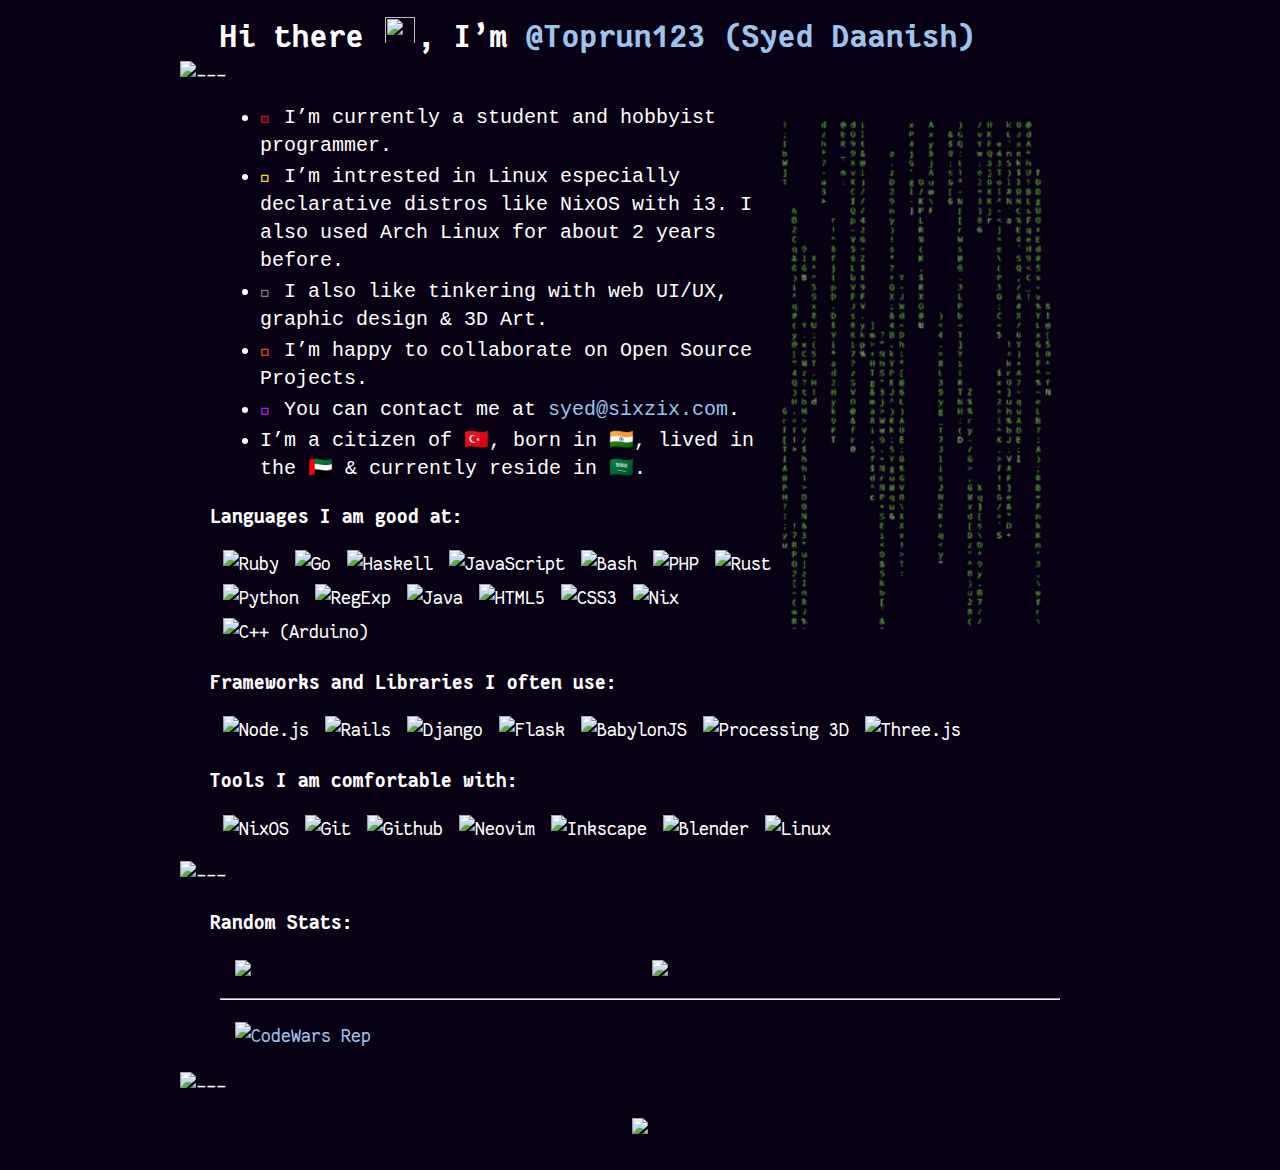
==== index.html @ 11f3dea9 "Format HTML" ====
<!doctype html>
<html lang="en">
  <head>
    <meta charset="UTF-8" />
    <meta name="viewport" content="width=device-width, initial-scale=1.0" />
    <title>sixzix</title>
    <link rel="icon" href="assets/favicon.svg" type="image/svg+xml" />
    <link rel="stylesheet" href="assets/md.css" />
  </head>
  <body>
    <h1>
      Hi there
      <img
        src="https://raw.githubusercontent.com/iampavangandhi/iampavangandhi/master/gifs/Hi.gif"
        height="30px"
        width="30px"
      />, I’m
      <a href="https://github.com/Toprun123">@Toprun123 (Syed Daanish)</a>
    </h1>
    <p class="spaceless">
      <img
        class="line"
        src="https://raw.githubusercontent.com/andreasbm/readme/master/assets/lines/colored.png"
        alt="---"
      />
      <br />
    </p>
    <p class="spaceless">
      <img align="right" height="510" class="matrix" src="assets/cmatrix.gif" />
    </p>
    <ul>
      <li>
        <span style="color: #e10531">󱎭 </span>I’m currently a student and
        hobbyist programmer.
      </li>
      <li>
        <span style="color: #f7df1e"> </span>I’m intrested in Linux especially
        declarative distros like NixOS with i3. I also used Arch Linux for about
        2 years before.
      </li>
      <li>
        <span style="color: #7a7f80"> </span>I also like tinkering with web
        UI/UX, graphic design &amp; 3D Art.
      </li>
      <li>
        <span style="color: #e24329">󰊢 </span>I’m happy to collaborate on Open
        Source Projects.
      </li>
      <li>
        <span style="color: #a020f0"> </span>You can contact me at
        <a href="mailto:syed@sixzix.com">syed@sixzix.com</a>.
      </li>
      <li>
        I’m a citizen of 🇹🇷, born in 🇮🇳, lived in the 🇦🇪 &amp; currently reside
        in 🇸🇦.
      </li>
    </ul>
    <h3 id="languages-i-am-good-at-">Languages I am good at:</h3>
    <p>
      <img
        src="https://img.shields.io/badge/Ruby-E10531?style=for-the-badge&amp;logo=ruby&amp;logoColor=white"
        alt="Ruby"
      />
      <img
        src="https://img.shields.io/badge/Go%20Lang-00acd7?style=for-the-badge&logo=go&logoColor=white"
        alt="Go"
      />
      <img
        src="https://img.shields.io/badge/Haskell-A020F0?style=for-the-badge&amp;logo=haskell&amp;logoColor=white"
        alt="Haskell"
      />
      <img
        src="https://img.shields.io/badge/JavaScript-F7DF1E?style=for-the-badge&amp;logo=javascript&amp;logoColor=black"
        alt="JavaScript"
      />
      <img
        src="https://img.shields.io/badge/Bash-121011?style=for-the-badge&amp;logo=gnu-bash&amp;logoColor=white"
        alt="Bash"
      />
      <img
        src="https://img.shields.io/badge/PHP-777BB4?style=for-the-badge&amp;logo=php&amp;logoColor=white"
        alt="PHP"
      />
      <img
        src="https://img.shields.io/badge/rust-f74c00?style=for-the-badge&amp;logo=rust&amp;logoColor=white"
        alt="Rust"
      />
      <img
        src="https://img.shields.io/badge/Python-3776AB?style=for-the-badge&amp;logo=python&amp;logoColor=white"
        alt="Python"
      />
      <img
        src="https://img.shields.io/badge/.*%20RegExp-FFF?style=for-the-badge"
        alt="RegExp"
      />
      <img
        src="https://img.shields.io/badge/Java-ED8B00?style=for-the-badge&amp;logo=openjdk&amp;logoColor=white"
        alt="Java"
      />
      <img
        src="https://img.shields.io/badge/HTML5-E34F26?style=for-the-badge&amp;logo=html5&amp;logoColor=white"
        alt="HTML5"
      />
      <img
        src="https://img.shields.io/badge/CSS3-1572B6?style=for-the-badge&amp;logo=css3&amp;logoColor=white"
        alt="CSS3"
      />
      <img
        src="https://img.shields.io/badge/Nix-CF9FFF?style=for-the-badge&amp;logo=nixos&amp;logoColor=black"
        alt="Nix"
      />
      <img
        src="https://img.shields.io/badge/C++%20(Arduino)-96D9D9?style=for-the-badge&logo=cplusplus&logoColor=black"
        alt="C++ (Arduino)"
      />
    </p>
    <h3 id="frameworks-and-libraries-i-often-use-">
      Frameworks and Libraries I often use:
    </h3>
    <p>
      <img
        src="https://img.shields.io/badge/Node.js-43853D?style=for-the-badge&amp;logo=node.js&amp;logoColor=white"
        alt="Node.js"
      />
      <img
        src="https://img.shields.io/badge/Rails-cc0000?style=for-the-badge&amp;logo=ruby-on-rails&amp;logoColor=white"
        alt="Rails"
      />
      <img
        src="https://img.shields.io/badge/Django-103e2e?style=for-the-badge&amp;logo=django&amp;logoColor=white"
        alt="Django"
      />
      <img
        src="https://img.shields.io/badge/Flask-000000?style=for-the-badge&amp;logo=flask&amp;logoColor=white"
        alt="Flask"
      />
      <img
        src="https://img.shields.io/badge/BabylonJS-BB464B?style=for-the-badge&amp;logo=babylondotjs&amp;logoColor=white"
        alt="BabylonJS"
      />
      <img
        src="https://img.shields.io/badge/Processing%203D-006699?style=for-the-badge&amp;logo=processingfoundation&amp;logoColor=white"
        alt="Processing 3D"
      />
      <img
        src="https://img.shields.io/badge/Three.js-222222?style=for-the-badge&amp;logo=threedotjs&amp;logoColor=white"
        alt="Three.js"
      />
    </p>
    <h3 id="tools-i-am-comfortable-with-">Tools I am comfortable with:</h3>
    <p>
      <img
        src="https://img.shields.io/badge/NixOS-CF9FFF?style=for-the-badge&amp;logo=nixos&amp;logoColor=black"
        alt="NixOS"
      />
      <img
        src="https://img.shields.io/badge/Git-F05032?style=for-the-badge&amp;logo=git&amp;logoColor=white"
        alt="Git"
      />
      <img
        src="https://img.shields.io/badge/GitHub-100000?style=for-the-badge&amp;logo=github&amp;logoColor=white"
        alt="Github"
      />
      <img
        src="https://img.shields.io/badge/Neovim-43853D?style=for-the-badge&amp;logo=neovim&amp;logoColor=white"
        alt="Neovim"
      />
      <img
        src="https://img.shields.io/badge/Inkscape-222222?style=for-the-badge&amp;logo=inkscape"
        alt="Inkscape"
      />
      <img
        src="https://img.shields.io/badge/Blender-E87D0D?style=for-the-badge&amp;logo=blender&amp;logoColor=white"
        alt="Blender"
      />
      <img
        src="https://img.shields.io/badge/linux-F7DF1E?style=for-the-badge&amp;logo=linux&amp;logoColor=black"
        alt="Linux"
      />
    </p>
    <p>
      <img
        class="line"
        src="https://raw.githubusercontent.com/andreasbm/readme/master/assets/lines/colored.png"
        alt="---"
      />
    </p>
    <h3 id="random-stats-">Random Stats:</h3>
    <p>
      <img
        align="left"
        class="img"
        width="47%"
        src="https://github-readme-stats.vercel.app/api/top-langs/?username=Toprun123&langs_count=14&layout=compact&theme=radical&show_icons=true&hide_title=true&size_weight=0.4&count_weight=0.6&bg_color=00000000"
      />
      <img
        align="center"
        class="img"
        width="47%"
        src="https://github-readme-stats.vercel.app/api?username=Toprun123&include_all_commits=true&count_private=true&show_icons=true&line_height=20&theme=radical&bg_color=00000000&hide=stars&show=prs_merged,prs_merged_percentage"
      />
    </p>

    <hr />

    <p>
      <a href="https://www.codewars.com/users/Chaotic_AUR"
        ><img
          class="img"
          src="https://www.codewars.com/users/Chaotic_AUR/badges/large"
          alt="CodeWars Rep"
      /></a>
      <br />
    </p>
    <p>
      <img
        class="line"
        src="https://raw.githubusercontent.com/andreasbm/readme/master/assets/lines/colored.png"
        alt="---"
      />
      <br />
    </p>
    <p align="center">
      <a class="hoplin" href="https://holopin.io/@toprun1235"
        ><img height="250px" src="https://holopin.me/toprun1235"
      /></a>
    </p>
    <a class="alt" href="https://holopin.io/@toprun1235"
      >View my badges on hoplin!</a
    >
  </body>
</html>
---- assets/md.css ----
/*
"GitHub Flavor", a GitHub flavored CSS style sheet for Markdown documents.
Based on Chris Patuzzo's github.css (https://gist.github.com/tuzz/3331384).


original author: Fabrizio Musacchio (https://www.fabriziomusacchio.com)
date: 03.01.2020

edited by: Syed Daanish (https://www.sixzix.com)
date: 20.10.2024

License:

Permission is hereby granted, free of charge, to any person obtaining a copy
of this software and associated documentation files (the "Software"), to deal
in the Software without restriction, including without limitation the rights
to use, copy, modify, merge, publish, distribute, sublicense, and/or sell
copies of the Software, and to permit persons to whom the Software is
furnished to do so, subject to the following conditions:


The above copyright notice and this permission notice shall be included in all
copies or substantial portions of the Software.

THE SOFTWARE IS PROVIDED "AS IS", WITHOUT WARRANTY OF ANY KIND, EXPRESS OR
IMPLIED, INCLUDING BUT NOT LIMITED TO THE WARRANTIES OF MERCHANTABILITY,
FITNESS FOR A PARTICULAR PURPOSE AND NONINFRINGEMENT. IN NO EVENT SHALL THE
AUTHORS OR COPYRIGHT HOLDERS BE LIABLE FOR ANY CLAIM, DAMAGES OR OTHER
LIABILITY, WHETHER IN AN ACTION OF CONTRACT, TORT OR OTHERWISE, ARISING FROM,
OUT OF OR IN CONNECTION WITH THE SOFTWARE OR THE USE OR OTHER DEALINGS IN THE
SOFTWARE.
 */

/*Main body*/

@import url("./fonts.css");

body {
  font-family: "FantasqueSansMNerdFont", monospace;
  font-size: 20px;
  line-height: 1.4em;
  background-color: #080014;
  color: white;
  padding-top: 10px;
  padding-bottom: 10px;
  padding-left: 25px;
  padding-right: 25px;
  overflow-x: hidden;
}

body > *:first-child {
  margin-top: 0 !important;
}
body > *:last-child {
  margin-bottom: 0 !important;
}

/* Smooth scrolling */
@media screen and (prefers-reduced-motion: no-preference) {
  html {
    scroll-behavior: smooth;
  }
}

/*Links*/
a {
  color: #9dc4eb;
  text-decoration: none;
}
a:hover {
  /* text-decoration: underline; */
  color: #639dd8;
}
a.absent {
  color: #cc0000;
}
a.anchor {
  display: block;
  padding-left: 30px;
  margin-left: -30px;
  cursor: pointer;
  position: absolute;
  top: 0;
  left: 0;
  bottom: 0;
}

/*Headlines*/
h1,
h2,
h3,
h4,
h5,
h6 {
  margin: 20px 0 5px;
  padding: 0;
  line-height: 1.4em;
  font-weight: bold;
  -webkit-font-smoothing: antialiased;
  cursor: text;
  position: relative;
}
.spaceless {
  margin: 0 !important;
}
.matrix {
  margin-top: 30px;
}
h3 {
  position: relative;
  left: -10px;
}
h1 tt,
h1 code {
  font-size: inherit;
}

h2 tt,
h2 code {
  font-size: inherit;
}

h3 tt,
h3 code {
  font-size: inherit;
}

h4 tt,
h4 code {
  font-size: inherit;
}

h5 tt,
h5 code {
  font-size: inherit;
}

h6 tt,
h6 code {
  font-size: inherit;
}

h1 {
  font-size: 34px;
  margin: 0;
  color: white;
}

h2 {
  font-size: 24px;
  border-bottom: 1px solid #cccccc;
  color: white;
}

h3 {
  font-size: 21px;
}

h4 {
  font-size: 16px;
}

h5 {
  font-size: 14px;
}

h6 {
  color: #777777;
  font-size: 14px;
}

p,
blockquote,
ul,
ol,
dl,
li,
table,
pre {
  margin: 15px 0;
}

/*Margins and paddings of the first line content*/
body > h2:first-child {
  margin-top: 0;
  padding-top: 0;
}
body > h1:first-child {
  margin-top: 0;
  padding-top: 0;
}
body > h1:first-child + h2 {
  margin-top: 0;
  padding-top: 0;
}
body > h3:first-child,
body > h4:first-child,
body > h5:first-child,
body > h6:first-child {
  margin-top: 0;
  padding-top: 0;
}

a:first-child h1,
a:first-child h2,
a:first-child h3,
a:first-child h4,
a:first-child h5,
a:first-child h6 {
  margin-top: 0;
  padding-top: 0;
}

h1 p,
h2 p,
h3 p,
h4 p,
h5 p,
h6 p {
  margin-top: 0;
}

/*Lists*/
ul li,
ol li {
  margin-top: 0.15em;
  margin-bottom: 0.15em;
  font-family: "HurmitNerdFont", monospace;
}
ul li li {
  margin-left: -15px;
}
ul ul,
ul ol,
ol ol,
ol ul {
  margin-top: 0;
  margin-bottom: 0em;
}

/*Footnotes*/
a[href^="#fn:"]:after {
  content: ")";
  font-size: 0.83em;
  vertical-align: super;
  line-height: 0;
}
/*Highlights the BG of current jumped-to footnote:*/
li:target {
  background-color: #e8fef6;
}
.footnotes > ol > li > p {
  display: inline;
}
.footnotes ol {
  list-style: none;
  counter-reset: footnotes;
  padding-left: 15px;
}
.footnotes ol li {
  counter-increment: footnotes;
}
.footnotes ol li:before {
  /* background-color: #e8fef6; */
  font-weight: bold;
  /* counter-reset: footnotes; */
  content: counters(footnotes, ".") ")";
}
.footnotes li {
  padding-bottom: 0.45em;
}
.footnotes {
  /* only use is for border, background-color of block */
  /* border: dashed 0px #f4f5f8; */
  background-color: #f4f5f8;
  padding: 0em 0em 0.25em 0em;
}
/*.footnotes:before{
      content:        "Footnotes";
      font-size:      1.2em;
      font-weight:    bold;
      line-height:    2.5em;
      padding-left:   0.5em;
  }*/

/*TOC (for DEVONthink Markdown documents; for other editors, try e.g. ".toc")*/
.TOC {
  background: #f4f5f8 none repeat scroll 0 0;
  border: 0px solid #aaa;
  border-radius: 10px;
  display: table;
  font-size: 95%;
  margin-bottom: 1em;
  padding-left: 2px;
  padding-top: 2px;
  padding-bottom: 2px;
  padding-right: 2px;
  width: 100%;
}

/*uncomment if you'd like to automatically add a title to your TOC:*/
/*.TOC:before {
      content:        "Table of Contents";
      font-weight:    bold;
      font-size:      1.1em;
      color:          #3973ad;
      padding-left:   1em;
      margin-bottom: -1em;
      line-height:    3em;
  }*/

.TOC li,
.TOC ul,
.TOC ul li {
  list-style: decimal;
}

.top-link {
  transition: all 0.25s ease-in-out;
  position: fixed;
  bottom: 0;
  right: 0;
  display: inline-flex;
  color: #000000;

  cursor: pointer;
  align-items: center;
  justify-content: center;
  margin: 0 2em 2em 0;
  border-radius: 50%;
  padding: 0.25em;
  width: 1em;
  height: 1em;
  background-color: #f8f8f8;
}

/*Check-Boxes/To-Do-Boxes (doesn't work in DEVONthink Markdown documents)*/
/* ul li.checkbox {
    appearance: none;
    background-color: #fff;
    margin: 0;
    font: inherit;
    color: #b2b2b2;
    width: 1.15em;
    height: 1.15em;
    border: 0.15em solid #b2b2b2;
    border-radius: 0.15em;
  } */

/* input[type="checkbox"] {
    appearance: none;
    background-color: #fff;
    margin: 0;
    font: inherit;
    color: #b2b2b2;
    width: 1.15em;
    height: 1.15em;
    border: 0.15em solid #b2b2b2;
    border-radius: 0.15em;
  }
  
  input[type="checkbox"]::before {
    content: " ";
    width: 0.65em;
    height: 0.65em;
    clip-path: polygon(14% 44%, 0 65%, 50% 100%, 100% 16%, 80% 0%, 43% 62%);
  }
  
  input[type="checkbox"]:checked::after {
    content: "_";
    color: #cdef9a;
    box-shadow: inset 4em 2em #cdef9a;
  }
  
  .task-list-item {
    list-style-type: none;
    margin-top: 0px;
    margin-bottom: 0px;
  }
  
  .task-list-item input {
    margin: 0 0.2em .25em -1.6em;
    vertical-align: middle;
    padding-bottom: 0px;
    opacity: 1;
  } */

/*Definition lists*/
dl {
  padding: 0;
}
dl dt {
  font-size: 14px;
  font-weight: bold;
  font-style: italic;
  padding: 0;
  margin: 15px 0 5px;
}
dl dt:first-child {
  padding: 0;
}
dl dt > :first-child {
  margin-top: 0;
}
dl dt > :last-child {
  margin-bottom: 0;
}
dl dd {
  margin: 0 0 15px;
  padding: 0 15px;
}
dl dd > :first-child {
  margin-top: 0;
}
dl dd > :last-child {
  margin-bottom: 0;
}

/*Quotes*/
blockquote {
  border-left: 4px solid #dddddd;
  padding: 0 15px;
  font-style: normal;
  color: #5598c1;
} /* 777777 */
blockquote > :first-child {
  margin-top: 0;
}
blockquote > :last-child {
  margin-bottom: 0;
}

/*Tables*/
table {
  padding: 0;
  border-collapse: collapse;
  margin-left: auto;
  margin-right: auto;
  text-align: center;
}
table tr {
  /* border-top: 1px solid #cccccc; */
  background-color: white;
  margin: 0;
  padding: 0;
}
table tr:nth-child(2n) {
  background-color: #f8f8f8;
}
table tr th {
  font-weight: bold;
  /* border: 0.5px solid #cccccc; */
  /* border-left: 0.5px solid #cccccc;
        border-right: 0.5px solid #cccccc; */
  background-color: #eefbff;
  font-size: 14px;
  margin: 0;
  padding: 0.4em 0.35em 0.4em 0.35em;
}
table tr td {
  /* border: 1px solid #cccccc; */
  margin: 0;
  font-size: 14px;
  padding: 5px 5px;
}
table tr th :first-child,
table tr td :first-child {
  margin-top: 0;
}
table tr th :last-child,
table tr td :last-child {
  margin-bottom: 0;
}

/*Images*/
img {
  max-width: 100%;
  margin: 3px;
}
.img {
  margin: 7px;
  margin-left: 15px;
}
.line {
  margin: 0 !important;
  width: 110%;
  max-width: 110%;
  position: relative;
  left: -40px;
}
/*Alternative: center Images*/
/* img {
      display: block;
      max-width: 100%;
      margin-left: auto;
      margin-right: auto; }
  */

/*Span*/
span.frame {
  display: block;
  overflow: hidden;
}
span.frame > span {
  border: 1px solid #dddddd;
  display: block;
  float: left;
  overflow: hidden;
  margin: 13px 0 0;
  padding: 7px;
  width: auto;
}
span.frame span img {
  display: block;
  float: left;
}
span.frame span span {
  clear: both;
  color: #333333;
  display: block;
  padding: 5px 0 0;
}
span.align-center {
  display: block;
  overflow: hidden;
  clear: both;
}
span.align-center > span {
  display: block;
  overflow: hidden;
  margin: 13px auto 0;
  text-align: center;
}
span.align-center span img {
  margin: 0 auto;
  text-align: center;
}
span.align-right {
  display: block;
  overflow: hidden;
  clear: both;
}
span.align-right > span {
  display: block;
  overflow: hidden;
  margin: 13px 0 0;
  text-align: right;
}
span.align-right span img {
  margin: 0;
  text-align: right;
}
span.float-left {
  display: block;
  margin-right: 13px;
  overflow: hidden;
  float: left;
}
span.float-left span {
  margin: 13px 0 0;
}
span.float-right {
  display: block;
  margin-left: 13px;
  overflow: hidden;
  float: right;
}
span.float-right > span {
  display: block;
  overflow: hidden;
  margin: 13px auto 0;
  text-align: right;
}

/*Code blocks*/
code,
tt {
  margin: 0 2px;
  padding: 0 5px;
  white-space: nowrap;
  border: 1px solid #eaeaea;
  background-color: #f8f8f8;
  border-radius: 3px;
}

pre code {
  margin: 0;
  padding: 0;
  white-space: pre;
  border: none;
  background: transparent;
}

.highlight pre {
  background-color: #f8f8f8;
  border: 1px solid #cccccc;
  font-size: 13px;
  line-height: 19px;
  overflow: auto;
  padding: 6px 10px;
  border-radius: 3px;
}

/*Preformatted text*/
pre {
  background-color: #f8f8f8;
  border: 1px solid #cccccc;
  /*font-size:          13px;*/
  font-size: 0.9em !important;
  line-height: 1.6em !important;
  overflow: auto;
  padding: 6px 10px;
  border-radius: 3px;
}
pre code,
pre tt {
  background-color: transparent;
  border: none;
}

/*Superscript text*/
sup {
  font-size: 0.83em;
  vertical-align: super;
  line-height: 0;
}

/*Subscript text*/
sub {
  font-size: 0.83em;
  vertical-align: sub;
  line-height: 0;
}

/*Define keyboard input*/
kbd {
  display: inline-block;
  padding: 3px 5px;
  font-size: 11px;
  line-height: 10px;
  color: #555;
  vertical-align: middle;
  background-color: #fcfcfc;
  border: solid 1px #ccc;
  border-bottom-color: #bbb;
  border-radius: 3px;
  box-shadow: inset 0 -1px 0 #bbb;
}

/*Color of highlighted text*/
mark {
  background-color: #fdfdcc;
  color: white;
}

/*Adjustments for printing*/
* {
  -webkit-print-color-adjust: exact;
  print-color-adjust: exact;
}

hr {
  color: #0000;
}

.alt {
  display: none;
}
@media screen and (min-width: 840px) {
  body {
    width: 840px;
    margin: 0 auto;
  }
}
@media screen and (max-width: 839px) {
  .matrix {
    display: none;
  }
  .img {
    width: 50%;
    min-width: 318px;
    margin-left: 10%;
  }
}
@media screen and (max-width: 700px) {
  .hoplin {
    display: none;
  }
  .alt {
    display: block;
  }
}
@media print {
  table,
  pre {
    page-break-inside: avoid;
  }
  pre {
    word-wrap: break-word;
  }
  body {
    padding: 2cm;
  }
}
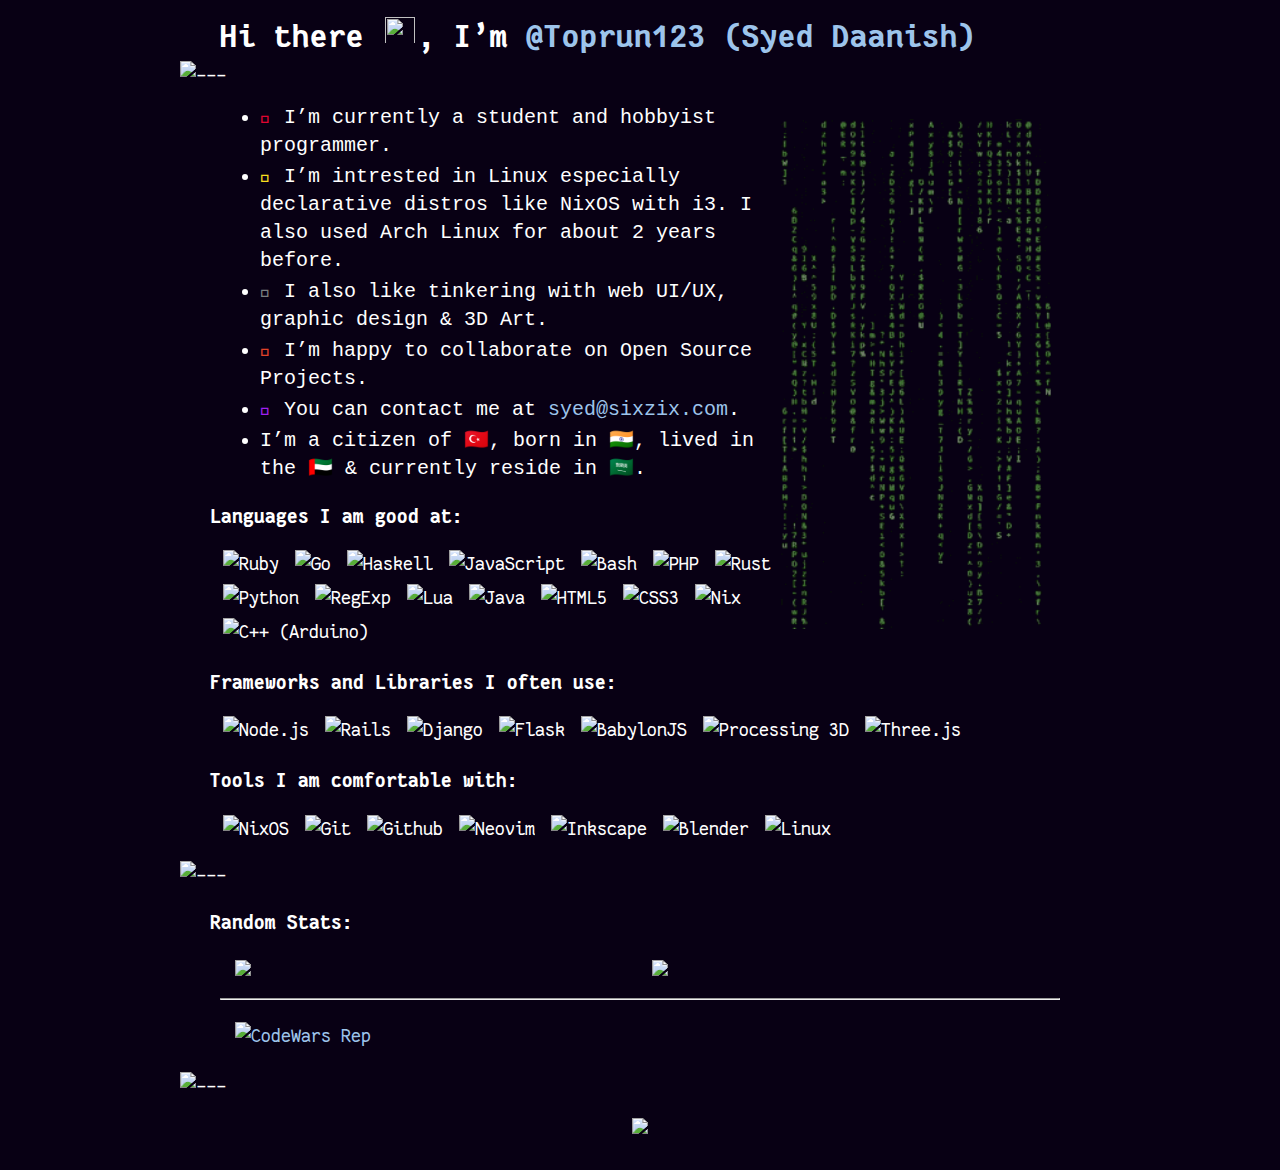
==== commit d68a7377: "Add Lua to langs" ====
--- a/index.html
+++ b/index.html
@@ -94,6 +94,10 @@
         alt="RegExp"
       />
       <img
+        src="https://img.shields.io/badge/Lua-2C2D72?style=for-the-badge&amp;logo=lua&amp;logoColor=white"
+        alt="Lua"
+      />
+      <img
         src="https://img.shields.io/badge/Java-ED8B00?style=for-the-badge&amp;logo=openjdk&amp;logoColor=white"
         alt="Java"
       />
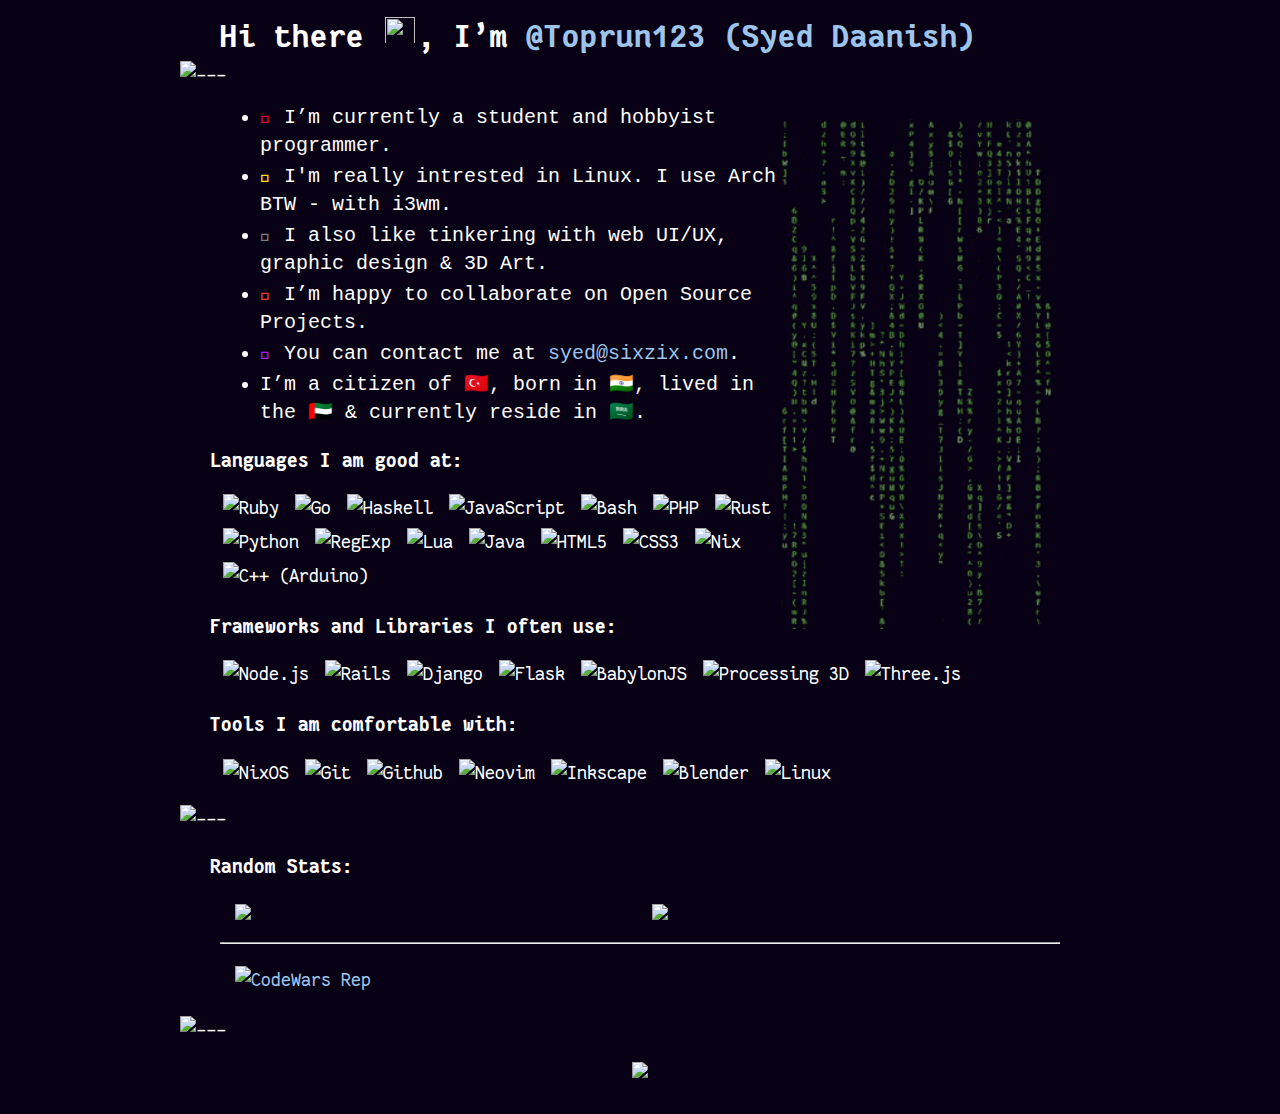
==== commit cb20b40f: "Update Info" ====
--- a/index.html
+++ b/index.html
@@ -34,9 +34,8 @@
         hobbyist programmer.
       </li>
       <li>
-        <span style="color: #f7df1e"> </span>I’m intrested in Linux especially
-        declarative distros like NixOS with i3. I also used Arch Linux for about
-        2 years before.
+        <span style="color: #f7df1e"> </span>I'm really intrested in Linux. I
+        use Arch BTW - with i3wm.
       </li>
       <li>
         <span style="color: #7a7f80"> </span>I also like tinkering with web
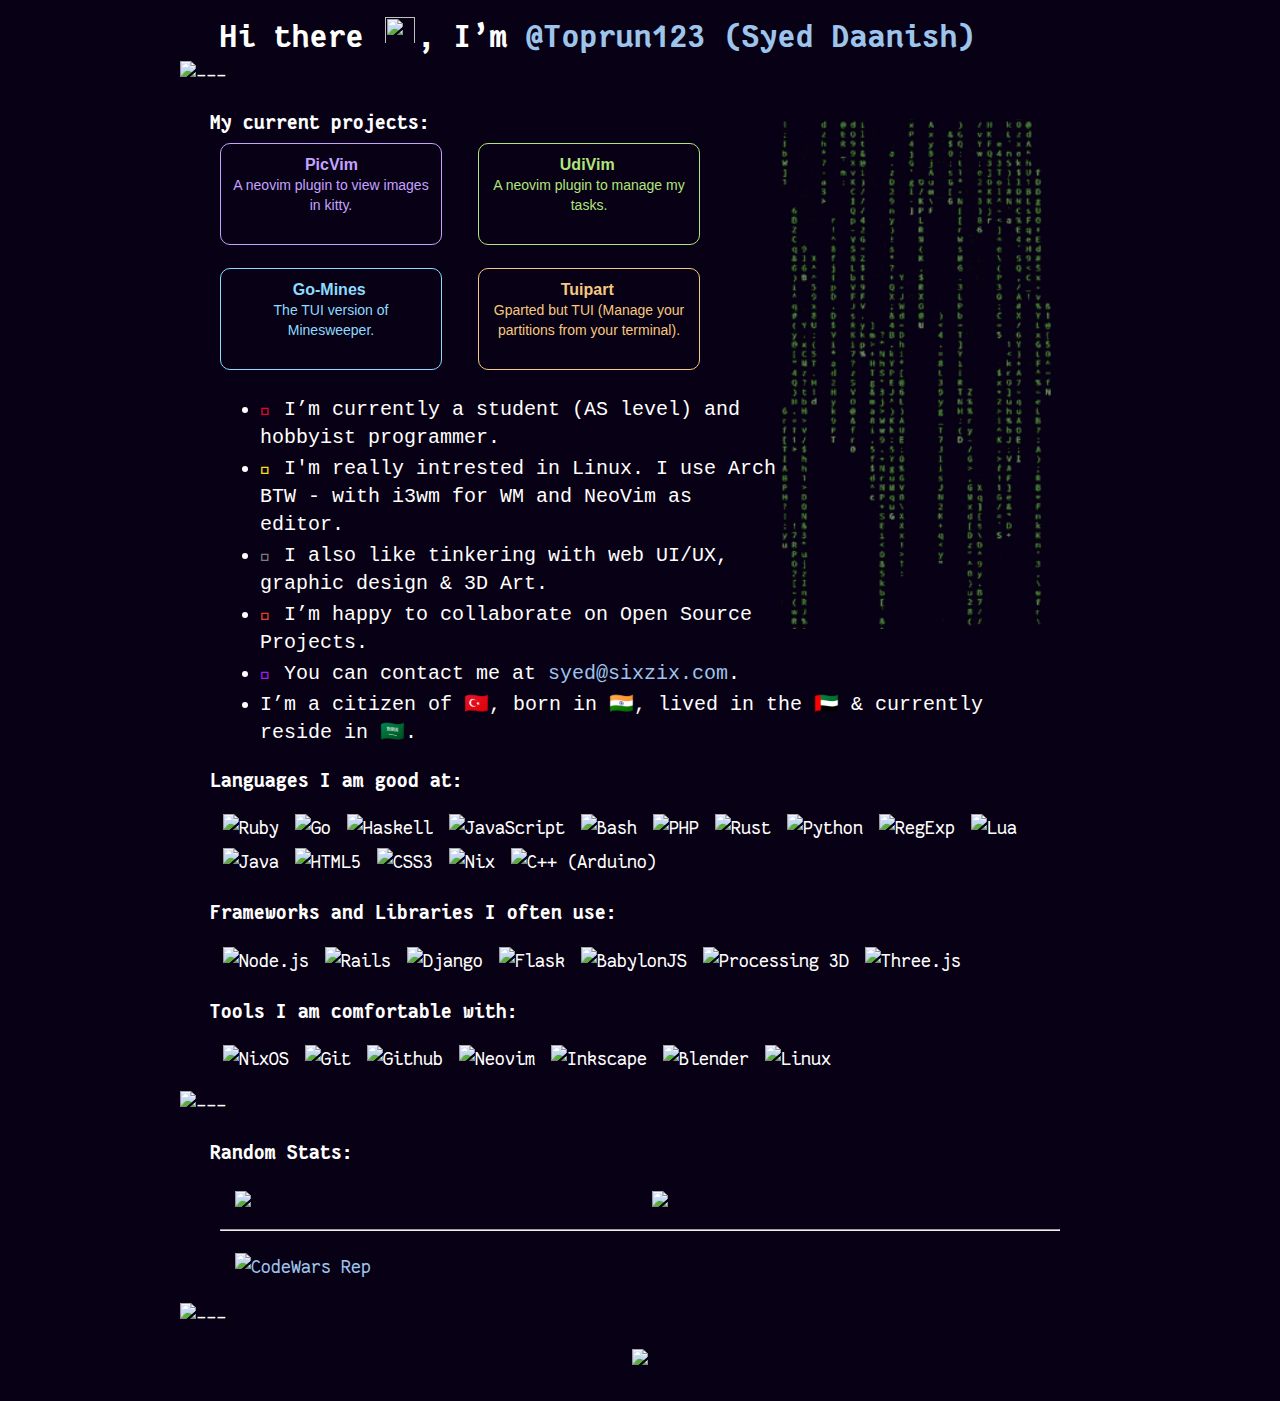
==== commit 18b60a18: "Add projects" ====
--- a/index.html
+++ b/index.html
@@ -28,14 +28,30 @@
     <p class="spaceless">
       <img align="right" height="510" class="matrix" src="assets/cmatrix.gif" />
     </p>
+    <h3>My current projects:</h3>
+    <div class="projects">
+      <a class="project pic" href="https://github.com/Toprun123/PicVim">
+        <h3><span class="pro_icon"> </span> PicVim</h3>
+        <p>A neovim plugin to view images in kitty.</p></a
+      ><a class="project udi" href="https://github.com/Toprun123/UdiVim">
+        <h3><span class="pro_icon">󰷐 </span>UdiVim</h3>
+        <p>A neovim plugin to manage my tasks.</p></a
+      ><a class="project mine" href="https://github.com/Toprun123/go-mines"
+        ><h3><span class="pro_icon">󰷚 </span>Go-Mines</h3>
+        <p>The TUI version of Minesweeper.</p></a
+      ><a class="project part" href="https://github.com/Toprun123/tuipart"
+        ><h3><span class="pro_icon">󰋊 </span>Tuipart</h3>
+        <p>Gparted but TUI (Manage your partitions from your terminal).</p></a
+      >
+    </div>
     <ul>
       <li>
-        <span style="color: #e10531">󱎭 </span>I’m currently a student and
-        hobbyist programmer.
+        <span style="color: #e10531">󱎭 </span>I’m currently a student (AS level)
+        and hobbyist programmer.
       </li>
       <li>
         <span style="color: #f7df1e"> </span>I'm really intrested in Linux. I
-        use Arch BTW - with i3wm.
+        use Arch BTW - with i3wm for WM and NeoVim as editor.
       </li>
       <li>
         <span style="color: #7a7f80"> </span>I also like tinkering with web
--- a/assets/md.css
+++ b/assets/md.css
@@ -702,3 +702,100 @@
     padding: 2cm;
   }
 }
+
+.projects {
+  margin: 0px;
+  height: 250px;
+  width: 480px;
+  display: flex;
+  flex-direction: row;
+  flex-wrap: wrap;
+  justify-content: space-between;
+}
+
+a.project {
+  display: block;
+  width: 200px;
+  height: 80px;
+  padding: 10px;
+  border: 1px solid #e8f2f8;
+  border-radius: 10px;
+  cursor: pointer;
+  color: #e8f2f8;
+  text-decoration: none;
+  transition: all 0.25s ease-in-out;
+  font-family: Arial, Helvetica, sans-serif;
+}
+
+a.project:hover {
+  background-color: #e8f2f8;
+  color: #080014;
+}
+
+a h3 {
+  text-align: center;
+  font-size: 16px;
+  margin: 0;
+  padding: 0;
+  cursor: inherit;
+}
+
+a p {
+  text-align: center;
+  font-size: 14px;
+  margin: 0;
+  padding: 0;
+  line-height: 1.4em;
+  cursor: inherit;
+}
+
+.pro_icon {
+  font-family: "HurmitNerdFont";
+  white-space: pre;
+  position: relative;
+  top: -2px;
+}
+
+ul {
+  margin-top: 0;
+}
+
+.pic {
+  color: #c5a3ff !important;
+  border-color: #c5a3ff !important;
+}
+
+.pic:hover {
+  background-color: #c5a3ff !important;
+  color: #080014 !important;
+}
+
+.udi {
+  color: #b0e57c !important;
+  border-color: #b0e57c !important;
+}
+
+.udi:hover {
+  background-color: #b0e57c !important;
+  color: #080014 !important;
+}
+
+.mine {
+  color: #8cdcff !important;
+  border-color: #8cdcff !important;
+}
+
+.mine:hover {
+  background-color: #8cdcff !important;
+  color: #080014 !important;
+}
+
+.part {
+  color: #f5c97f !important;
+  border-color: #f5c97f !important;
+}
+
+.part:hover {
+  background-color: #f5c97f !important;
+  color: #080014 !important;
+}
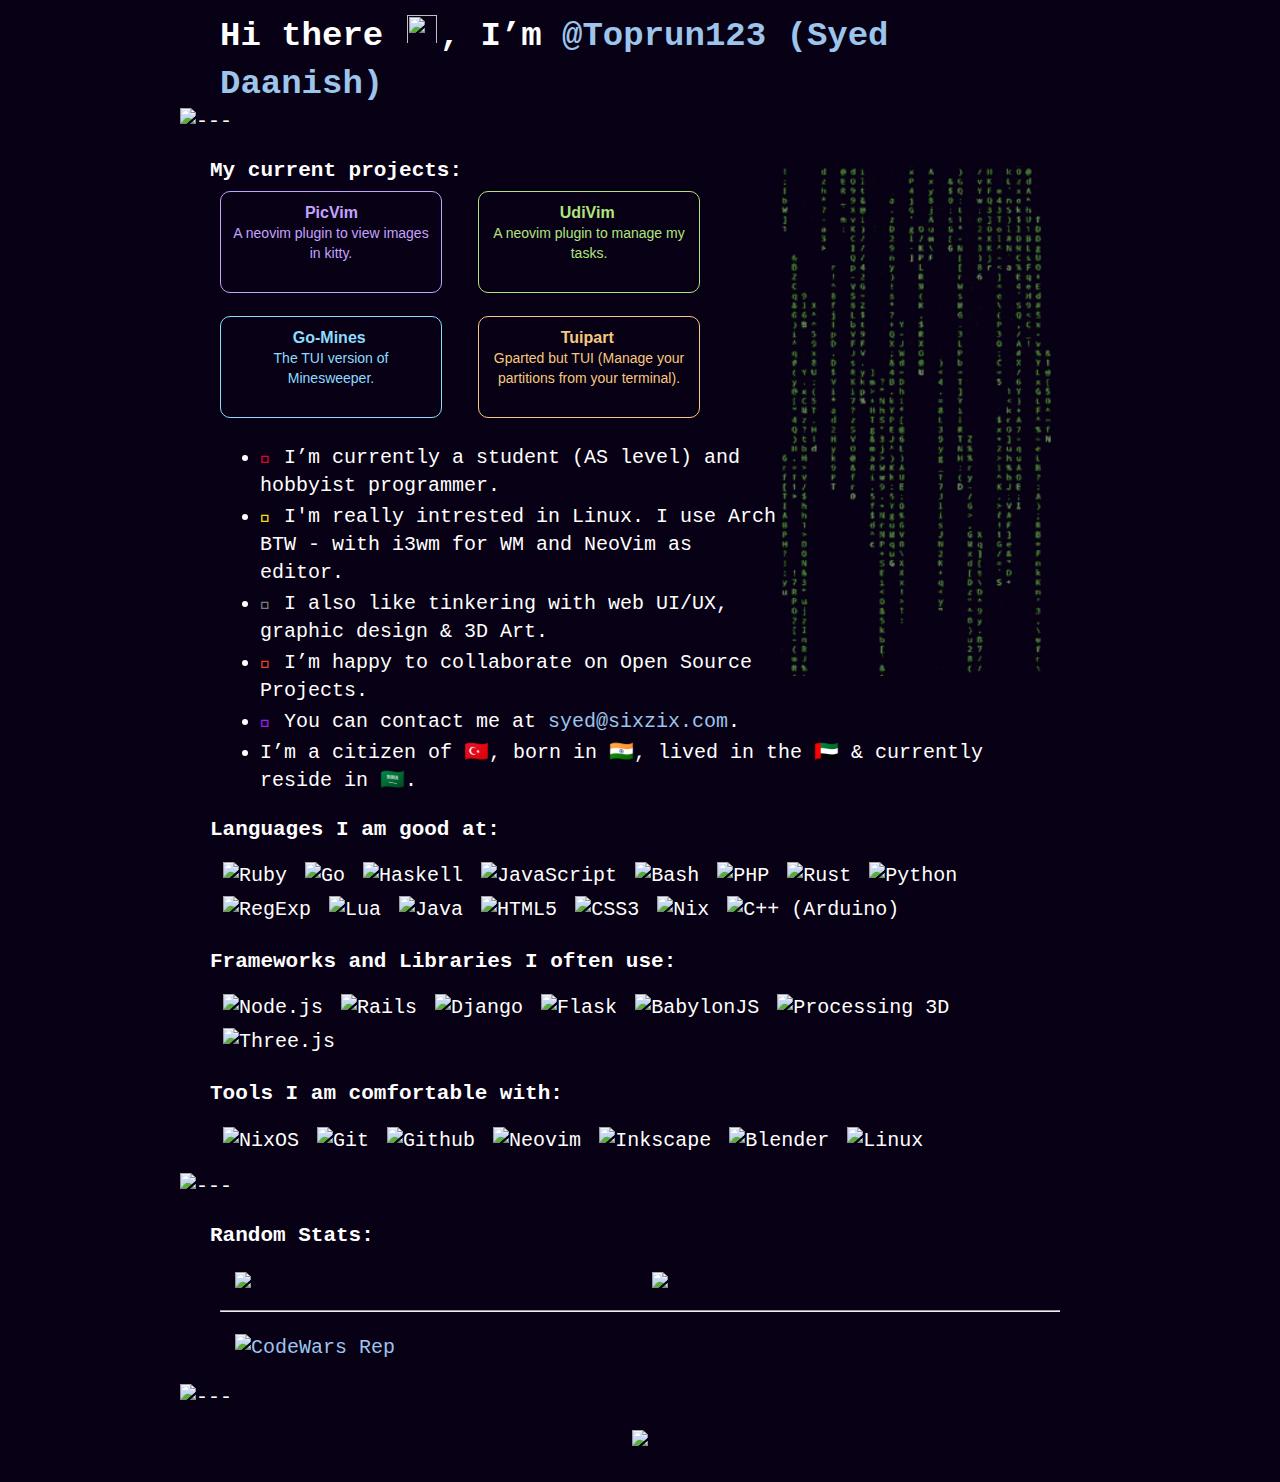
==== commit 728a8722: "New overhaul stuff" ====
--- a/index.html
+++ b/index.html
@@ -4,8 +4,8 @@
     <meta charset="UTF-8" />
     <meta name="viewport" content="width=device-width, initial-scale=1.0" />
     <title>sixzix</title>
-    <link rel="icon" href="assets/favicon.svg" type="image/svg+xml" />
-    <link rel="stylesheet" href="assets/md.css" />
+    <link rel="icon" href="assets/images/favicon.svg" type="image/svg+xml" />
+    <link rel="stylesheet" href="assets/css/md.css" />
   </head>
   <body>
     <h1>
@@ -26,7 +26,12 @@
       <br />
     </p>
     <p class="spaceless">
-      <img align="right" height="510" class="matrix" src="assets/cmatrix.gif" />
+      <img
+        align="right"
+        height="510"
+        class="matrix"
+        src="assets/images/cmatrix.gif"
+      />
     </p>
     <h3>My current projects:</h3>
     <div class="projects">
--- a/assets/css/md.css
+++ b/assets/css/md.css
@@ -0,0 +1,801 @@
+/*
+"GitHub Flavor", a GitHub flavored CSS style sheet for Markdown documents.
+Based on Chris Patuzzo's github.css (https://gist.github.com/tuzz/3331384).
+
+
+original author: Fabrizio Musacchio (https://www.fabriziomusacchio.com)
+date: 03.01.2020
+
+edited by: Syed Daanish (https://www.sixzix.com)
+date: 20.10.2024
+
+License:
+
+Permission is hereby granted, free of charge, to any person obtaining a copy
+of this software and associated documentation files (the "Software"), to deal
+in the Software without restriction, including without limitation the rights
+to use, copy, modify, merge, publish, distribute, sublicense, and/or sell
+copies of the Software, and to permit persons to whom the Software is
+furnished to do so, subject to the following conditions:
+
+
+The above copyright notice and this permission notice shall be included in all
+copies or substantial portions of the Software.
+
+THE SOFTWARE IS PROVIDED "AS IS", WITHOUT WARRANTY OF ANY KIND, EXPRESS OR
+IMPLIED, INCLUDING BUT NOT LIMITED TO THE WARRANTIES OF MERCHANTABILITY,
+FITNESS FOR A PARTICULAR PURPOSE AND NONINFRINGEMENT. IN NO EVENT SHALL THE
+AUTHORS OR COPYRIGHT HOLDERS BE LIABLE FOR ANY CLAIM, DAMAGES OR OTHER
+LIABILITY, WHETHER IN AN ACTION OF CONTRACT, TORT OR OTHERWISE, ARISING FROM,
+OUT OF OR IN CONNECTION WITH THE SOFTWARE OR THE USE OR OTHER DEALINGS IN THE
+SOFTWARE.
+ */
+
+/*Main body*/
+
+@import url("./fonts.css");
+
+body {
+  font-family: "FantasqueSansMNerdFont", monospace;
+  font-size: 20px;
+  line-height: 1.4em;
+  background-color: #080014;
+  color: white;
+  padding-top: 10px;
+  padding-bottom: 10px;
+  padding-left: 25px;
+  padding-right: 25px;
+  overflow-x: hidden;
+}
+
+body > *:first-child {
+  margin-top: 0 !important;
+}
+body > *:last-child {
+  margin-bottom: 0 !important;
+}
+
+/* Smooth scrolling */
+@media screen and (prefers-reduced-motion: no-preference) {
+  html {
+    scroll-behavior: smooth;
+  }
+}
+
+/*Links*/
+a {
+  color: #9dc4eb;
+  text-decoration: none;
+}
+a:hover {
+  /* text-decoration: underline; */
+  color: #639dd8;
+}
+a.absent {
+  color: #cc0000;
+}
+a.anchor {
+  display: block;
+  padding-left: 30px;
+  margin-left: -30px;
+  cursor: pointer;
+  position: absolute;
+  top: 0;
+  left: 0;
+  bottom: 0;
+}
+
+/*Headlines*/
+h1,
+h2,
+h3,
+h4,
+h5,
+h6 {
+  margin: 20px 0 5px;
+  padding: 0;
+  line-height: 1.4em;
+  font-weight: bold;
+  -webkit-font-smoothing: antialiased;
+  cursor: text;
+  position: relative;
+}
+.spaceless {
+  margin: 0 !important;
+}
+.matrix {
+  margin-top: 30px;
+}
+h3 {
+  position: relative;
+  left: -10px;
+}
+h1 tt,
+h1 code {
+  font-size: inherit;
+}
+
+h2 tt,
+h2 code {
+  font-size: inherit;
+}
+
+h3 tt,
+h3 code {
+  font-size: inherit;
+}
+
+h4 tt,
+h4 code {
+  font-size: inherit;
+}
+
+h5 tt,
+h5 code {
+  font-size: inherit;
+}
+
+h6 tt,
+h6 code {
+  font-size: inherit;
+}
+
+h1 {
+  font-size: 34px;
+  margin: 0;
+  color: white;
+}
+
+h2 {
+  font-size: 24px;
+  border-bottom: 1px solid #cccccc;
+  color: white;
+}
+
+h3 {
+  font-size: 21px;
+}
+
+h4 {
+  font-size: 16px;
+}
+
+h5 {
+  font-size: 14px;
+}
+
+h6 {
+  color: #777777;
+  font-size: 14px;
+}
+
+p,
+blockquote,
+ul,
+ol,
+dl,
+li,
+table,
+pre {
+  margin: 15px 0;
+}
+
+/*Margins and paddings of the first line content*/
+body > h2:first-child {
+  margin-top: 0;
+  padding-top: 0;
+}
+body > h1:first-child {
+  margin-top: 0;
+  padding-top: 0;
+}
+body > h1:first-child + h2 {
+  margin-top: 0;
+  padding-top: 0;
+}
+body > h3:first-child,
+body > h4:first-child,
+body > h5:first-child,
+body > h6:first-child {
+  margin-top: 0;
+  padding-top: 0;
+}
+
+a:first-child h1,
+a:first-child h2,
+a:first-child h3,
+a:first-child h4,
+a:first-child h5,
+a:first-child h6 {
+  margin-top: 0;
+  padding-top: 0;
+}
+
+h1 p,
+h2 p,
+h3 p,
+h4 p,
+h5 p,
+h6 p {
+  margin-top: 0;
+}
+
+/*Lists*/
+ul li,
+ol li {
+  margin-top: 0.15em;
+  margin-bottom: 0.15em;
+  font-family: "HurmitNerdFont", monospace;
+}
+ul li li {
+  margin-left: -15px;
+}
+ul ul,
+ul ol,
+ol ol,
+ol ul {
+  margin-top: 0;
+  margin-bottom: 0em;
+}
+
+/*Footnotes*/
+a[href^="#fn:"]:after {
+  content: ")";
+  font-size: 0.83em;
+  vertical-align: super;
+  line-height: 0;
+}
+/*Highlights the BG of current jumped-to footnote:*/
+li:target {
+  background-color: #e8fef6;
+}
+.footnotes > ol > li > p {
+  display: inline;
+}
+.footnotes ol {
+  list-style: none;
+  counter-reset: footnotes;
+  padding-left: 15px;
+}
+.footnotes ol li {
+  counter-increment: footnotes;
+}
+.footnotes ol li:before {
+  /* background-color: #e8fef6; */
+  font-weight: bold;
+  /* counter-reset: footnotes; */
+  content: counters(footnotes, ".") ")";
+}
+.footnotes li {
+  padding-bottom: 0.45em;
+}
+.footnotes {
+  /* only use is for border, background-color of block */
+  /* border: dashed 0px #f4f5f8; */
+  background-color: #f4f5f8;
+  padding: 0em 0em 0.25em 0em;
+}
+/*.footnotes:before{
+      content:        "Footnotes";
+      font-size:      1.2em;
+      font-weight:    bold;
+      line-height:    2.5em;
+      padding-left:   0.5em;
+  }*/
+
+/*TOC (for DEVONthink Markdown documents; for other editors, try e.g. ".toc")*/
+.TOC {
+  background: #f4f5f8 none repeat scroll 0 0;
+  border: 0px solid #aaa;
+  border-radius: 10px;
+  display: table;
+  font-size: 95%;
+  margin-bottom: 1em;
+  padding-left: 2px;
+  padding-top: 2px;
+  padding-bottom: 2px;
+  padding-right: 2px;
+  width: 100%;
+}
+
+/*uncomment if you'd like to automatically add a title to your TOC:*/
+/*.TOC:before {
+      content:        "Table of Contents";
+      font-weight:    bold;
+      font-size:      1.1em;
+      color:          #3973ad;
+      padding-left:   1em;
+      margin-bottom: -1em;
+      line-height:    3em;
+  }*/
+
+.TOC li,
+.TOC ul,
+.TOC ul li {
+  list-style: decimal;
+}
+
+.top-link {
+  transition: all 0.25s ease-in-out;
+  position: fixed;
+  bottom: 0;
+  right: 0;
+  display: inline-flex;
+  color: #000000;
+
+  cursor: pointer;
+  align-items: center;
+  justify-content: center;
+  margin: 0 2em 2em 0;
+  border-radius: 50%;
+  padding: 0.25em;
+  width: 1em;
+  height: 1em;
+  background-color: #f8f8f8;
+}
+
+/*Check-Boxes/To-Do-Boxes (doesn't work in DEVONthink Markdown documents)*/
+/* ul li.checkbox {
+    appearance: none;
+    background-color: #fff;
+    margin: 0;
+    font: inherit;
+    color: #b2b2b2;
+    width: 1.15em;
+    height: 1.15em;
+    border: 0.15em solid #b2b2b2;
+    border-radius: 0.15em;
+  } */
+
+/* input[type="checkbox"] {
+    appearance: none;
+    background-color: #fff;
+    margin: 0;
+    font: inherit;
+    color: #b2b2b2;
+    width: 1.15em;
+    height: 1.15em;
+    border: 0.15em solid #b2b2b2;
+    border-radius: 0.15em;
+  }
+  
+  input[type="checkbox"]::before {
+    content: " ";
+    width: 0.65em;
+    height: 0.65em;
+    clip-path: polygon(14% 44%, 0 65%, 50% 100%, 100% 16%, 80% 0%, 43% 62%);
+  }
+  
+  input[type="checkbox"]:checked::after {
+    content: "_";
+    color: #cdef9a;
+    box-shadow: inset 4em 2em #cdef9a;
+  }
+  
+  .task-list-item {
+    list-style-type: none;
+    margin-top: 0px;
+    margin-bottom: 0px;
+  }
+  
+  .task-list-item input {
+    margin: 0 0.2em .25em -1.6em;
+    vertical-align: middle;
+    padding-bottom: 0px;
+    opacity: 1;
+  } */
+
+/*Definition lists*/
+dl {
+  padding: 0;
+}
+dl dt {
+  font-size: 14px;
+  font-weight: bold;
+  font-style: italic;
+  padding: 0;
+  margin: 15px 0 5px;
+}
+dl dt:first-child {
+  padding: 0;
+}
+dl dt > :first-child {
+  margin-top: 0;
+}
+dl dt > :last-child {
+  margin-bottom: 0;
+}
+dl dd {
+  margin: 0 0 15px;
+  padding: 0 15px;
+}
+dl dd > :first-child {
+  margin-top: 0;
+}
+dl dd > :last-child {
+  margin-bottom: 0;
+}
+
+/*Quotes*/
+blockquote {
+  border-left: 4px solid #dddddd;
+  padding: 0 15px;
+  font-style: normal;
+  color: #5598c1;
+} /* 777777 */
+blockquote > :first-child {
+  margin-top: 0;
+}
+blockquote > :last-child {
+  margin-bottom: 0;
+}
+
+/*Tables*/
+table {
+  padding: 0;
+  border-collapse: collapse;
+  margin-left: auto;
+  margin-right: auto;
+  text-align: center;
+}
+table tr {
+  /* border-top: 1px solid #cccccc; */
+  background-color: white;
+  margin: 0;
+  padding: 0;
+}
+table tr:nth-child(2n) {
+  background-color: #f8f8f8;
+}
+table tr th {
+  font-weight: bold;
+  /* border: 0.5px solid #cccccc; */
+  /* border-left: 0.5px solid #cccccc;
+        border-right: 0.5px solid #cccccc; */
+  background-color: #eefbff;
+  font-size: 14px;
+  margin: 0;
+  padding: 0.4em 0.35em 0.4em 0.35em;
+}
+table tr td {
+  /* border: 1px solid #cccccc; */
+  margin: 0;
+  font-size: 14px;
+  padding: 5px 5px;
+}
+table tr th :first-child,
+table tr td :first-child {
+  margin-top: 0;
+}
+table tr th :last-child,
+table tr td :last-child {
+  margin-bottom: 0;
+}
+
+/*Images*/
+img {
+  max-width: 100%;
+  margin: 3px;
+}
+.img {
+  margin: 7px;
+  margin-left: 15px;
+}
+.line {
+  margin: 0 !important;
+  width: 110%;
+  max-width: 110%;
+  position: relative;
+  left: -40px;
+}
+/*Alternative: center Images*/
+/* img {
+      display: block;
+      max-width: 100%;
+      margin-left: auto;
+      margin-right: auto; }
+  */
+
+/*Span*/
+span.frame {
+  display: block;
+  overflow: hidden;
+}
+span.frame > span {
+  border: 1px solid #dddddd;
+  display: block;
+  float: left;
+  overflow: hidden;
+  margin: 13px 0 0;
+  padding: 7px;
+  width: auto;
+}
+span.frame span img {
+  display: block;
+  float: left;
+}
+span.frame span span {
+  clear: both;
+  color: #333333;
+  display: block;
+  padding: 5px 0 0;
+}
+span.align-center {
+  display: block;
+  overflow: hidden;
+  clear: both;
+}
+span.align-center > span {
+  display: block;
+  overflow: hidden;
+  margin: 13px auto 0;
+  text-align: center;
+}
+span.align-center span img {
+  margin: 0 auto;
+  text-align: center;
+}
+span.align-right {
+  display: block;
+  overflow: hidden;
+  clear: both;
+}
+span.align-right > span {
+  display: block;
+  overflow: hidden;
+  margin: 13px 0 0;
+  text-align: right;
+}
+span.align-right span img {
+  margin: 0;
+  text-align: right;
+}
+span.float-left {
+  display: block;
+  margin-right: 13px;
+  overflow: hidden;
+  float: left;
+}
+span.float-left span {
+  margin: 13px 0 0;
+}
+span.float-right {
+  display: block;
+  margin-left: 13px;
+  overflow: hidden;
+  float: right;
+}
+span.float-right > span {
+  display: block;
+  overflow: hidden;
+  margin: 13px auto 0;
+  text-align: right;
+}
+
+/*Code blocks*/
+code,
+tt {
+  margin: 0 2px;
+  padding: 0 5px;
+  white-space: nowrap;
+  border: 1px solid #eaeaea;
+  background-color: #f8f8f8;
+  border-radius: 3px;
+}
+
+pre code {
+  margin: 0;
+  padding: 0;
+  white-space: pre;
+  border: none;
+  background: transparent;
+}
+
+.highlight pre {
+  background-color: #f8f8f8;
+  border: 1px solid #cccccc;
+  font-size: 13px;
+  line-height: 19px;
+  overflow: auto;
+  padding: 6px 10px;
+  border-radius: 3px;
+}
+
+/*Preformatted text*/
+pre {
+  background-color: #f8f8f8;
+  border: 1px solid #cccccc;
+  /*font-size:          13px;*/
+  font-size: 0.9em !important;
+  line-height: 1.6em !important;
+  overflow: auto;
+  padding: 6px 10px;
+  border-radius: 3px;
+}
+pre code,
+pre tt {
+  background-color: transparent;
+  border: none;
+}
+
+/*Superscript text*/
+sup {
+  font-size: 0.83em;
+  vertical-align: super;
+  line-height: 0;
+}
+
+/*Subscript text*/
+sub {
+  font-size: 0.83em;
+  vertical-align: sub;
+  line-height: 0;
+}
+
+/*Define keyboard input*/
+kbd {
+  display: inline-block;
+  padding: 3px 5px;
+  font-size: 11px;
+  line-height: 10px;
+  color: #555;
+  vertical-align: middle;
+  background-color: #fcfcfc;
+  border: solid 1px #ccc;
+  border-bottom-color: #bbb;
+  border-radius: 3px;
+  box-shadow: inset 0 -1px 0 #bbb;
+}
+
+/*Color of highlighted text*/
+mark {
+  background-color: #fdfdcc;
+  color: white;
+}
+
+/*Adjustments for printing*/
+* {
+  -webkit-print-color-adjust: exact;
+  print-color-adjust: exact;
+}
+
+hr {
+  color: #0000;
+}
+
+.alt {
+  display: none;
+}
+@media screen and (min-width: 840px) {
+  body {
+    width: 840px;
+    margin: 0 auto;
+  }
+}
+@media screen and (max-width: 839px) {
+  .matrix {
+    display: none;
+  }
+  .img {
+    width: 50%;
+    min-width: 318px;
+    margin-left: 10%;
+  }
+}
+@media screen and (max-width: 700px) {
+  .hoplin {
+    display: none;
+  }
+  .alt {
+    display: block;
+  }
+}
+@media print {
+  table,
+  pre {
+    page-break-inside: avoid;
+  }
+  pre {
+    word-wrap: break-word;
+  }
+  body {
+    padding: 2cm;
+  }
+}
+
+.projects {
+  margin: 0px;
+  height: 250px;
+  width: 480px;
+  display: flex;
+  flex-direction: row;
+  flex-wrap: wrap;
+  justify-content: space-between;
+}
+
+a.project {
+  display: block;
+  width: 200px;
+  height: 80px;
+  padding: 10px;
+  border: 1px solid #e8f2f8;
+  border-radius: 10px;
+  cursor: pointer;
+  color: #e8f2f8;
+  text-decoration: none;
+  transition: all 0.25s ease-in-out;
+  font-family: Arial, Helvetica, sans-serif;
+}
+
+a.project:hover {
+  background-color: #e8f2f8;
+  color: #080014;
+}
+
+a h3 {
+  text-align: center;
+  font-size: 16px;
+  margin: 0;
+  padding: 0;
+  cursor: inherit;
+}
+
+a p {
+  text-align: center;
+  font-size: 14px;
+  margin: 0;
+  padding: 0;
+  line-height: 1.4em;
+  cursor: inherit;
+}
+
+.pro_icon {
+  font-family: "HurmitNerdFont";
+  white-space: pre;
+  position: relative;
+  top: -2px;
+}
+
+ul {
+  margin-top: 0;
+}
+
+.pic {
+  color: #c5a3ff !important;
+  border-color: #c5a3ff !important;
+}
+
+.pic:hover {
+  background-color: #c5a3ff !important;
+  color: #080014 !important;
+}
+
+.udi {
+  color: #b0e57c !important;
+  border-color: #b0e57c !important;
+}
+
+.udi:hover {
+  background-color: #b0e57c !important;
+  color: #080014 !important;
+}
+
+.mine {
+  color: #8cdcff !important;
+  border-color: #8cdcff !important;
+}
+
+.mine:hover {
+  background-color: #8cdcff !important;
+  color: #080014 !important;
+}
+
+.part {
+  color: #f5c97f !important;
+  border-color: #f5c97f !important;
+}
+
+.part:hover {
+  background-color: #f5c97f !important;
+  color: #080014 !important;
+}
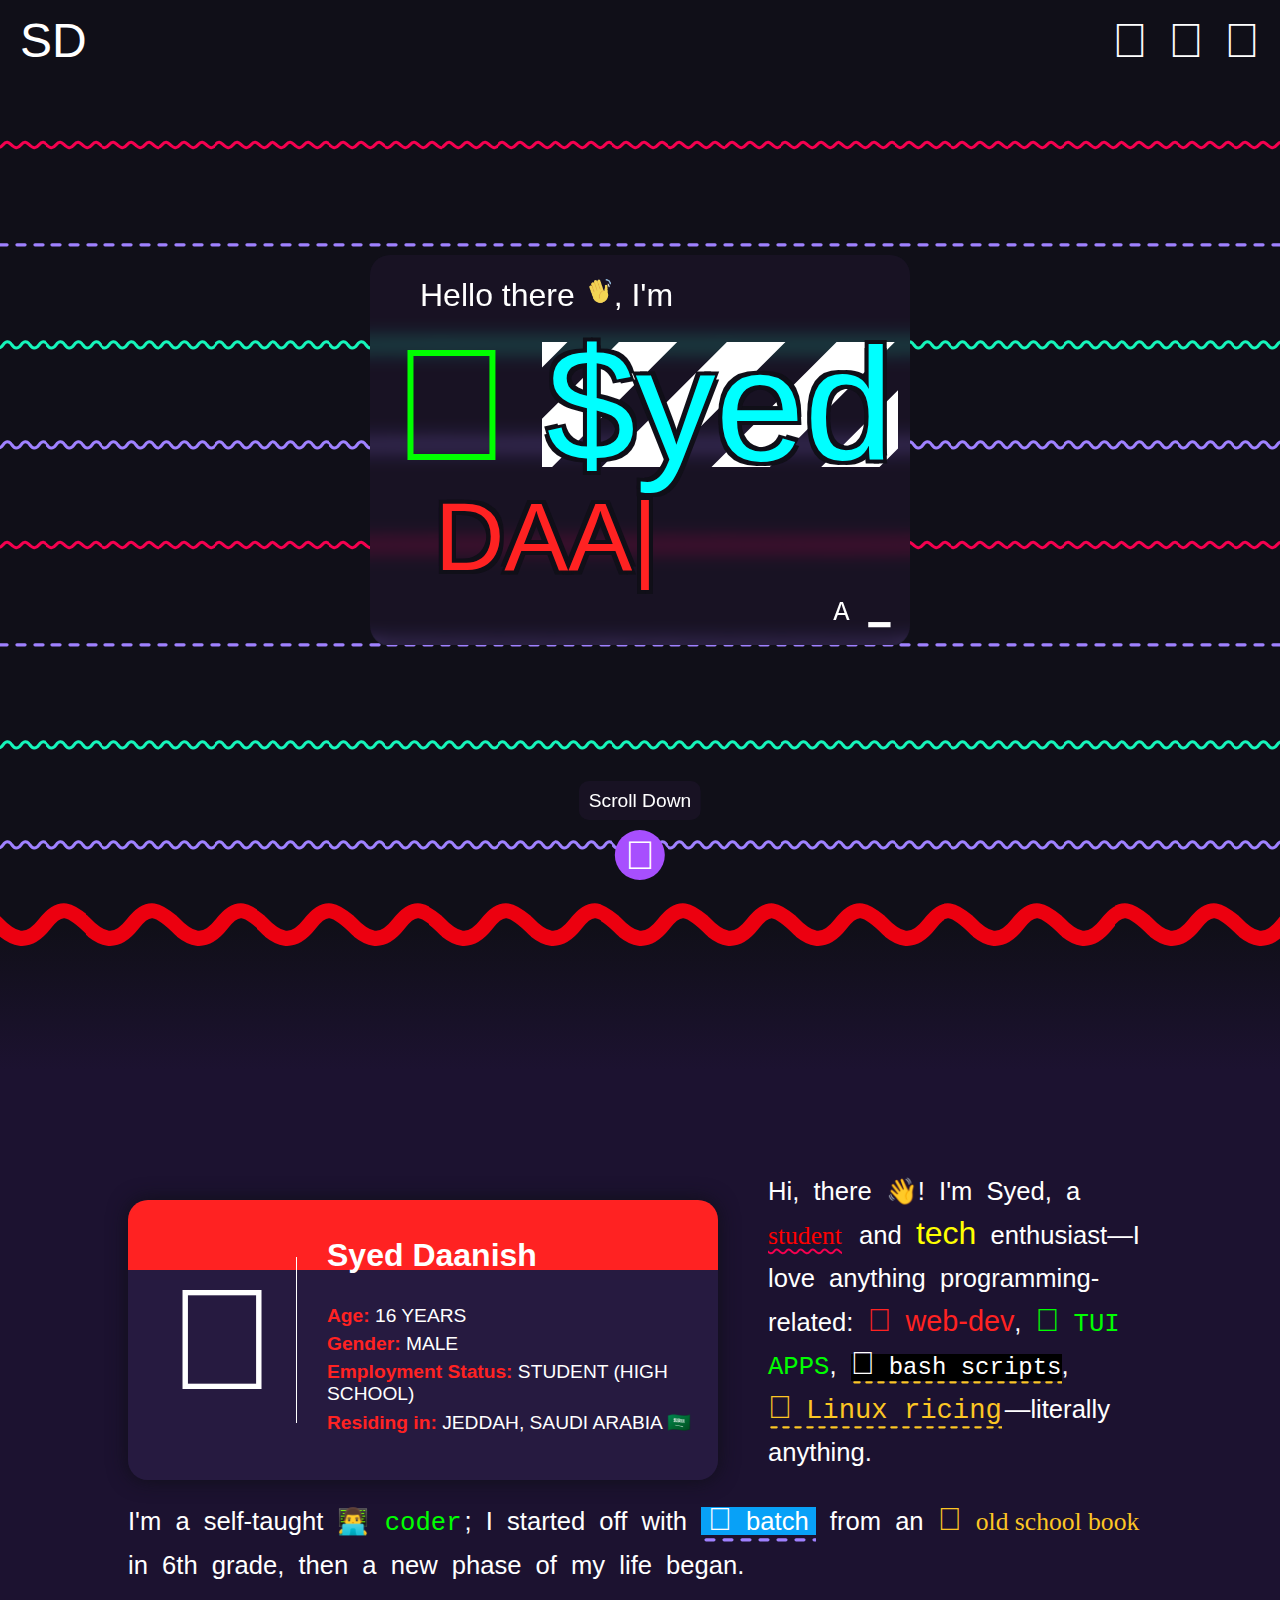
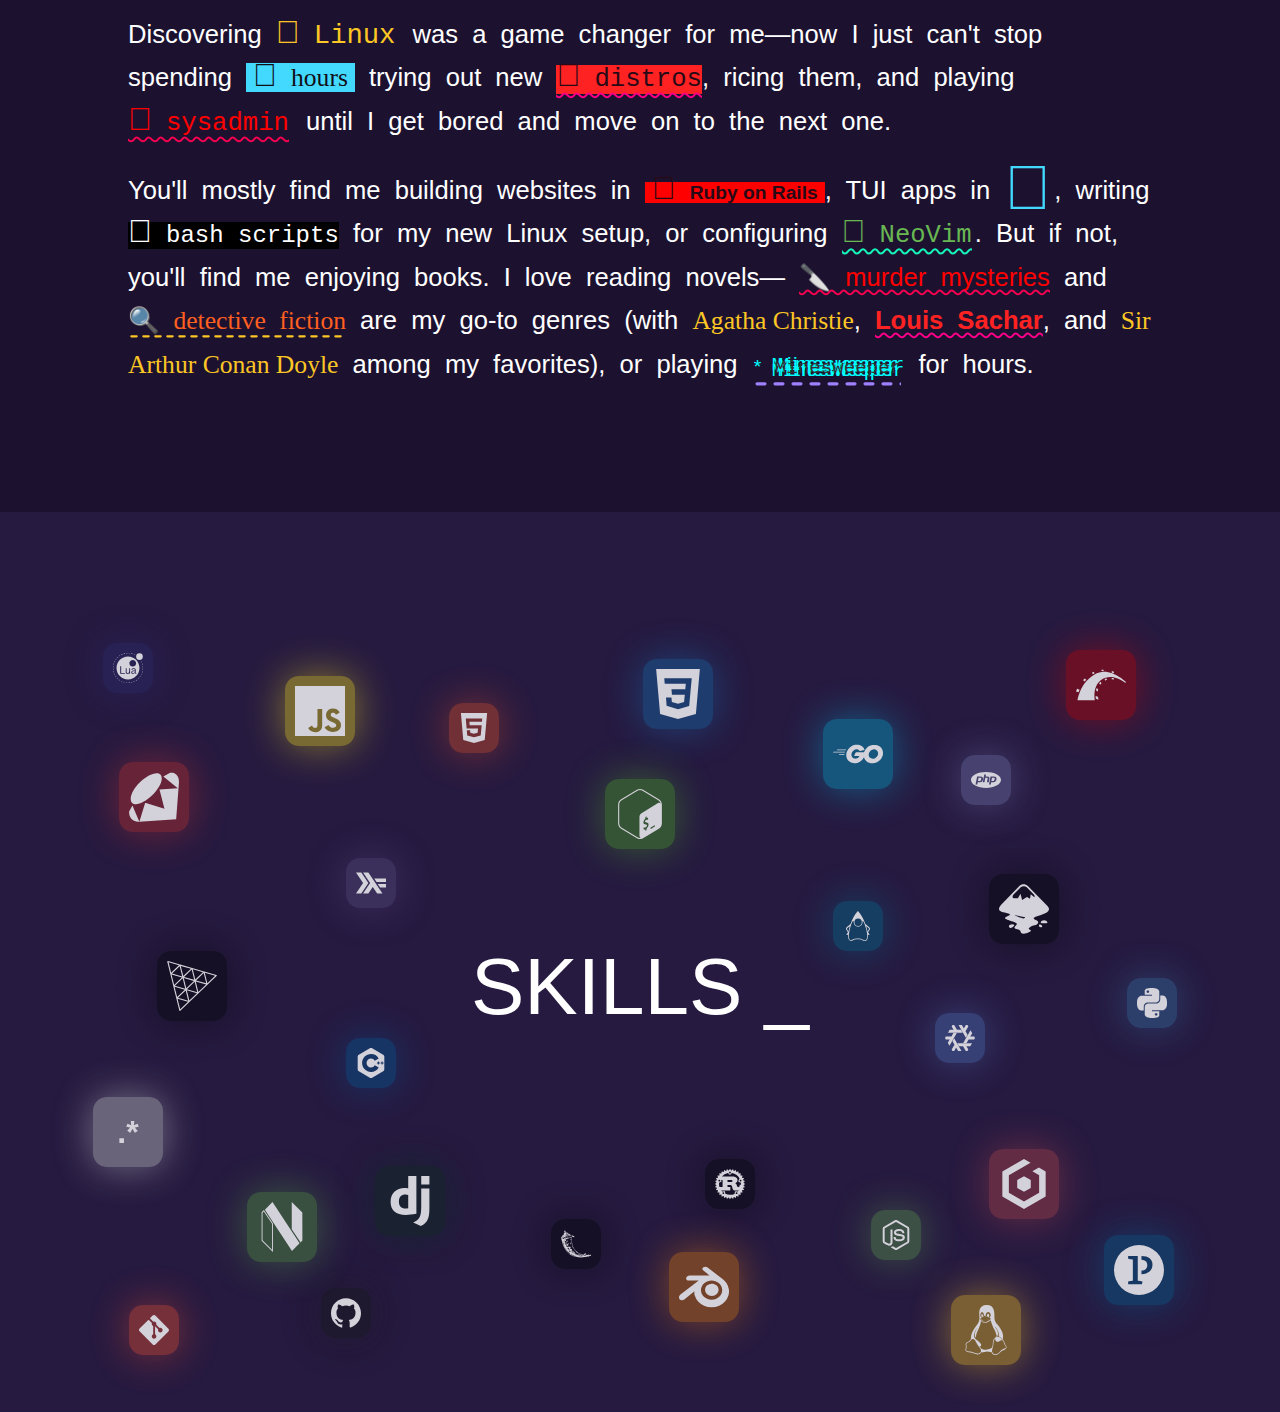
==== commit 5bbb8b52: "Update main page and other minor fixes" ====
--- a/index.html
+++ b/index.html
@@ -3,254 +3,567 @@
   <head>
     <meta charset="UTF-8" />
     <meta name="viewport" content="width=device-width, initial-scale=1.0" />
-    <title>sixzix</title>
-    <link rel="icon" href="assets/images/favicon.svg" type="image/svg+xml" />
-    <link rel="stylesheet" href="assets/css/md.css" />
+    <script type="importmap">
+      {
+        "imports": {
+          "three": "https://unpkg.com/three@v0.172.0/build/three.module.js",
+          "three/addons/": "https://unpkg.com/three@v0.172.0/examples/jsm/"
+        }
+      }
+    </script>
+    <!-- <link rel="stylesheet" href="../assets/3d.css" /> -->
+    <link rel="stylesheet" href="./assets/css/new_page.css" />
   </head>
   <body>
-    <h1>
-      Hi there
-      <img
-        src="https://raw.githubusercontent.com/iampavangandhi/iampavangandhi/master/gifs/Hi.gif"
-        height="30px"
-        width="30px"
-      />, I’m
-      <a href="https://github.com/Toprun123">@Toprun123 (Syed Daanish)</a>
-    </h1>
-    <p class="spaceless">
-      <img
-        class="line"
-        src="https://raw.githubusercontent.com/andreasbm/readme/master/assets/lines/colored.png"
-        alt="---"
-      />
-      <br />
-    </p>
-    <p class="spaceless">
-      <img
-        align="right"
-        height="510"
-        class="matrix"
-        src="assets/images/cmatrix.gif"
-      />
-    </p>
-    <h3>My current projects:</h3>
-    <div class="projects">
-      <a class="project pic" href="https://github.com/Toprun123/PicVim">
-        <h3><span class="pro_icon"> </span> PicVim</h3>
-        <p>A neovim plugin to view images in kitty.</p></a
-      ><a class="project udi" href="https://github.com/Toprun123/UdiVim">
-        <h3><span class="pro_icon">󰷐 </span>UdiVim</h3>
-        <p>A neovim plugin to manage my tasks.</p></a
-      ><a class="project mine" href="https://github.com/Toprun123/go-mines"
-        ><h3><span class="pro_icon">󰷚 </span>Go-Mines</h3>
-        <p>The TUI version of Minesweeper.</p></a
-      ><a class="project part" href="https://github.com/Toprun123/tuipart"
-        ><h3><span class="pro_icon">󰋊 </span>Tuipart</h3>
-        <p>Gparted but TUI (Manage your partitions from your terminal).</p></a
-      >
+    <!-- <canvas id="canvas"></canvas> -->
+    <div class="header" id="header">
+      <div class="header-logo">SD</div>
+      <div class="links">
+        <div class="link"></div>
+        <div class="link"></div>
+        <div class="link"></div>
+      </div>
     </div>
-    <ul>
-      <li>
-        <span style="color: #e10531">󱎭 </span>I’m currently a student (AS level)
-        and hobbyist programmer.
-      </li>
-      <li>
-        <span style="color: #f7df1e"> </span>I'm really intrested in Linux. I
-        use Arch BTW - with i3wm for WM and NeoVim as editor.
-      </li>
-      <li>
-        <span style="color: #7a7f80"> </span>I also like tinkering with web
-        UI/UX, graphic design &amp; 3D Art.
-      </li>
-      <li>
-        <span style="color: #e24329">󰊢 </span>I’m happy to collaborate on Open
-        Source Projects.
-      </li>
-      <li>
-        <span style="color: #a020f0"> </span>You can contact me at
-        <a href="mailto:syed@sixzix.com">syed@sixzix.com</a>.
-      </li>
-      <li>
-        I’m a citizen of 🇹🇷, born in 🇮🇳, lived in the 🇦🇪 &amp; currently reside
-        in 🇸🇦.
-      </li>
-    </ul>
-    <h3 id="languages-i-am-good-at-">Languages I am good at:</h3>
-    <p>
-      <img
-        src="https://img.shields.io/badge/Ruby-E10531?style=for-the-badge&amp;logo=ruby&amp;logoColor=white"
-        alt="Ruby"
-      />
-      <img
-        src="https://img.shields.io/badge/Go%20Lang-00acd7?style=for-the-badge&logo=go&logoColor=white"
-        alt="Go"
-      />
-      <img
-        src="https://img.shields.io/badge/Haskell-A020F0?style=for-the-badge&amp;logo=haskell&amp;logoColor=white"
-        alt="Haskell"
-      />
-      <img
-        src="https://img.shields.io/badge/JavaScript-F7DF1E?style=for-the-badge&amp;logo=javascript&amp;logoColor=black"
-        alt="JavaScript"
-      />
-      <img
-        src="https://img.shields.io/badge/Bash-121011?style=for-the-badge&amp;logo=gnu-bash&amp;logoColor=white"
-        alt="Bash"
-      />
-      <img
-        src="https://img.shields.io/badge/PHP-777BB4?style=for-the-badge&amp;logo=php&amp;logoColor=white"
-        alt="PHP"
-      />
-      <img
-        src="https://img.shields.io/badge/rust-f74c00?style=for-the-badge&amp;logo=rust&amp;logoColor=white"
-        alt="Rust"
-      />
-      <img
-        src="https://img.shields.io/badge/Python-3776AB?style=for-the-badge&amp;logo=python&amp;logoColor=white"
-        alt="Python"
-      />
-      <img
-        src="https://img.shields.io/badge/.*%20RegExp-FFF?style=for-the-badge"
-        alt="RegExp"
-      />
-      <img
-        src="https://img.shields.io/badge/Lua-2C2D72?style=for-the-badge&amp;logo=lua&amp;logoColor=white"
-        alt="Lua"
-      />
-      <img
-        src="https://img.shields.io/badge/Java-ED8B00?style=for-the-badge&amp;logo=openjdk&amp;logoColor=white"
-        alt="Java"
-      />
-      <img
-        src="https://img.shields.io/badge/HTML5-E34F26?style=for-the-badge&amp;logo=html5&amp;logoColor=white"
-        alt="HTML5"
-      />
-      <img
-        src="https://img.shields.io/badge/CSS3-1572B6?style=for-the-badge&amp;logo=css3&amp;logoColor=white"
-        alt="CSS3"
-      />
-      <img
-        src="https://img.shields.io/badge/Nix-CF9FFF?style=for-the-badge&amp;logo=nixos&amp;logoColor=black"
-        alt="Nix"
-      />
-      <img
-        src="https://img.shields.io/badge/C++%20(Arduino)-96D9D9?style=for-the-badge&logo=cplusplus&logoColor=black"
-        alt="C++ (Arduino)"
-      />
-    </p>
-    <h3 id="frameworks-and-libraries-i-often-use-">
-      Frameworks and Libraries I often use:
-    </h3>
-    <p>
-      <img
-        src="https://img.shields.io/badge/Node.js-43853D?style=for-the-badge&amp;logo=node.js&amp;logoColor=white"
-        alt="Node.js"
-      />
-      <img
-        src="https://img.shields.io/badge/Rails-cc0000?style=for-the-badge&amp;logo=ruby-on-rails&amp;logoColor=white"
-        alt="Rails"
-      />
-      <img
-        src="https://img.shields.io/badge/Django-103e2e?style=for-the-badge&amp;logo=django&amp;logoColor=white"
-        alt="Django"
-      />
-      <img
-        src="https://img.shields.io/badge/Flask-000000?style=for-the-badge&amp;logo=flask&amp;logoColor=white"
-        alt="Flask"
-      />
-      <img
-        src="https://img.shields.io/badge/BabylonJS-BB464B?style=for-the-badge&amp;logo=babylondotjs&amp;logoColor=white"
-        alt="BabylonJS"
-      />
-      <img
-        src="https://img.shields.io/badge/Processing%203D-006699?style=for-the-badge&amp;logo=processingfoundation&amp;logoColor=white"
-        alt="Processing 3D"
-      />
-      <img
-        src="https://img.shields.io/badge/Three.js-222222?style=for-the-badge&amp;logo=threedotjs&amp;logoColor=white"
-        alt="Three.js"
-      />
-    </p>
-    <h3 id="tools-i-am-comfortable-with-">Tools I am comfortable with:</h3>
-    <p>
-      <img
-        src="https://img.shields.io/badge/NixOS-CF9FFF?style=for-the-badge&amp;logo=nixos&amp;logoColor=black"
-        alt="NixOS"
-      />
-      <img
-        src="https://img.shields.io/badge/Git-F05032?style=for-the-badge&amp;logo=git&amp;logoColor=white"
-        alt="Git"
-      />
-      <img
-        src="https://img.shields.io/badge/GitHub-100000?style=for-the-badge&amp;logo=github&amp;logoColor=white"
-        alt="Github"
-      />
-      <img
-        src="https://img.shields.io/badge/Neovim-43853D?style=for-the-badge&amp;logo=neovim&amp;logoColor=white"
-        alt="Neovim"
-      />
-      <img
-        src="https://img.shields.io/badge/Inkscape-222222?style=for-the-badge&amp;logo=inkscape"
-        alt="Inkscape"
-      />
-      <img
-        src="https://img.shields.io/badge/Blender-E87D0D?style=for-the-badge&amp;logo=blender&amp;logoColor=white"
-        alt="Blender"
-      />
-      <img
-        src="https://img.shields.io/badge/linux-F7DF1E?style=for-the-badge&amp;logo=linux&amp;logoColor=black"
-        alt="Linux"
-      />
-    </p>
-    <p>
-      <img
-        class="line"
-        src="https://raw.githubusercontent.com/andreasbm/readme/master/assets/lines/colored.png"
-        alt="---"
-      />
-    </p>
-    <h3 id="random-stats-">Random Stats:</h3>
-    <p>
-      <img
-        align="left"
-        class="img"
-        width="47%"
-        src="https://github-readme-stats.vercel.app/api/top-langs/?username=Toprun123&langs_count=14&layout=compact&theme=radical&show_icons=true&hide_title=true&size_weight=0.4&count_weight=0.6&bg_color=00000000"
-      />
-      <img
-        align="center"
-        class="img"
-        width="47%"
-        src="https://github-readme-stats.vercel.app/api?username=Toprun123&include_all_commits=true&count_private=true&show_icons=true&line_height=20&theme=radical&bg_color=00000000&hide=stars&show=prs_merged,prs_merged_percentage"
-      />
-    </p>
-
-    <hr />
-
-    <p>
-      <a href="https://www.codewars.com/users/Chaotic_AUR"
-        ><img
-          class="img"
-          src="https://www.codewars.com/users/Chaotic_AUR/badges/large"
-          alt="CodeWars Rep"
-      /></a>
-      <br />
-    </p>
-    <p>
-      <img
-        class="line"
-        src="https://raw.githubusercontent.com/andreasbm/readme/master/assets/lines/colored.png"
-        alt="---"
-      />
-      <br />
-    </p>
-    <p align="center">
-      <a class="hoplin" href="https://holopin.io/@toprun1235"
-        ><img height="250px" src="https://holopin.me/toprun1235"
-      /></a>
-    </p>
-    <a class="alt" href="https://holopin.io/@toprun1235"
-      >View my badges on hoplin!</a
-    >
+    <div class="page page1">
+      <div class="waves-container">
+        <div class="wave wave1"></div>
+        <div class="wave wave2"></div>
+        <div class="wave wave3"></div>
+        <div class="wave wave4"></div>
+        <div class="wave wave1"></div>
+        <div class="wave wave2"></div>
+        <div class="wave wave3"></div>
+        <div class="wave wave4"></div>
+        <div class="wave wave1"></div>
+        <div class="wave wave2"></div>
+        <div class="wave wave3"></div>
+        <div class="wave wave4"></div>
+      </div>
+      <div class="name-txt">
+        <div class="greeting">
+          Hello there
+          <img
+            src="../assets/images/wave.gif"
+            alt="👋"
+            height="30px"
+            width="30px"
+          />, I'm
+        </div>
+        <div class="firstname">
+          <span class="symbol"> </span>
+          <span class="name hover-name" id="fname">
+            $yed
+            <div class="exp-tooltip hidden">
+              <div class="exp-tooltip-content">
+                <span class="tooltip-flex-1">
+                  <span class="dict-icon">󰘝 </span>
+                  <span class="exp-tooltip-title">
+                    <span class="title-title">Syed</span> <br />
+                    <em>/ˈsæj.jid/</em> <em>(Arabic:</em>
+                    <span class="arabic">سيد</span><em>)</em><br />
+                    <span class="dict-type">noun.</span>
+                  </span>
+                </span>
+                <hr class="exp-tooltip-divider" />
+                <span class="exp-tooltip-text">
+                  In Arabic:
+                  <ol>
+                    <li>
+                      A leader, chief, or master; a person of high rank or
+                      respect.
+                    </li>
+                    <li>A person who has authority over others; a ruler.</li>
+                    <li>
+                      "Syed" can also be used more broadly as a respectful form
+                      <br />
+                      of address, similar to "sir" or "mister."
+                    </li>
+                  </ol>
+                </span>
+              </div>
+            </div>
+          </span>
+        </div>
+        <div class="lastname">
+          <span class="name hover-name">
+            <span id="lname"></span
+            ><span class="key-cursor" id="lname-key-cursor">|</span>
+            <div class="exp-tooltip hidden">
+              <div class="exp-tooltip-content">
+                <span class="tooltip-flex-1">
+                  <span class="dict-icon">󰘝 </span>
+                  <span class="exp-tooltip-title">
+                    <span class="title-title">Daanish</span> <br />
+                    <em>/ˈdɑːnɪʃ/</em> <em>(Persian:</em>
+                    <span class="persian">دانش</span><em>)</em><br />
+                    <span class="dict-type">noun.</span>
+                  </span>
+                </span>
+                <hr class="exp-tooltip-divider" />
+                <span class="exp-tooltip-text">
+                  In Persian:
+                  <ol>
+                    <li>
+                      Knowledge, wisdom, or science; intellectual understanding.
+                    </li>
+                    <li>Learning or scholarly knowledge.</li>
+                  </ol>
+                </span>
+              </div>
+            </div>
+          </span>
+        </div>
+        <div class="what-i-am">
+          A <span id="what-i-am"></span><span class="key-cursor">▁</span>
+        </div>
+      </div>
+      <div class="scroll-tip">
+        <span class="tip">Scroll Down</span>
+        <span class="icon-nerd"> </span>
+      </div>
+    </div>
+    <span class="divider-page1-2"></span>
+    <div class="page page2">
+      <div class="page2-card">
+        <div class="card-icon"></div>
+        <div class="card-elems">
+          <span class="card-name">Syed Daanish</span>
+          <div class="page2-card-elem">
+            <span class="card-elem-title">Age:</span>
+            <span class="card-elem-data">16 years</span>
+          </div>
+          <div class="page2-card-elem">
+            <span class="card-elem-title">Gender:</span>
+            <span class="card-elem-data">Male</span>
+          </div>
+          <div class="page2-card-elem">
+            <span class="card-elem-title">Employment Status:</span>
+            <span class="card-elem-data">Student (High School)</span>
+          </div>
+          <div class="page2-card-elem">
+            <span class="card-elem-title">Residing in:</span>
+            <span class="card-elem-data">Jeddah, Saudi Arabia 🇸🇦</span>
+          </div>
+        </div>
+      </div>
+      <span class="page2-content">
+        <p>
+          Hi, there 👋! I'm Syed, a
+          <span
+            class="pg2 hover hover-lined student hror"
+            data-hover="I'm Studiying Cambridge AS Level"
+            >student</span
+          >
+          and <span class="pg2 tech">tech</span> enthusiast—I love anything
+          programming-related:
+          <span class="pg2 web"><span class="pg2 hurmit"></span>web-dev</span>,
+          <a
+            href="https://github.com/Toprun123?tab=repositories&language=go"
+            class="pg2 tui hover hover-lined htui"
+            data-hover="  Terminal User Interface"
+            target="_blank"
+            ><span class="pg2 hurmit"></span>TUI apps</a
+          >,
+          <a
+            href="https://github.com/Toprun123/dotfiles"
+            class="pg2 bash hover-lined hb"
+            target="_blank"
+            ><span class="pg2 hurmit"></span>bash scripts</a
+          >,
+          <a
+            href="https://github.com/Toprun123/dotfiles"
+            class="pg2 linux hover-lined hb"
+            target="_blank"
+            ><span class="pg2 hurmit"></span>Linux ricing</a
+          >—literally anything.
+        </p>
+        <p>
+          I'm a self-taught <span class="pg2 coder">👨‍💻 coder</span>; I started
+          off with
+          <span
+            class="pg2 batch hover hover-lined hwin"
+            data-hover="The Windows  scripting language"
+            ><span class="pg2 hurmit"></span>batch</span
+          >
+          from an
+          <span class="pg2 old book"
+            ><span class="pg2 hurmit"></span>old school book</span
+          >
+          in 6th grade, then a new phase of my life began.
+        </p>
+        <p>
+          Discovering
+          <span class="pg2 linux"><span class="pg2 hurmit"></span>Linux</span>
+          was a game changer for me—now I just can't stop spending
+          <span class="pg2 hours old"
+            ><span class="pg2 hurmit"></span>hours</span
+          >
+          trying out new
+          <span
+            class="pg2 distros hover hover-lined hl"
+            data-hover="Currently 󰣇  Arch Linux"
+            ><span class="pg2 hurmit">󱛟</span>distros</span
+          >, ricing them, and playing
+          <a
+            href="https://xkcd.com/705"
+            class="pg2 sysadmin hover-sys hover-lined hror"
+            target="_blank"
+            ><span class="pg2 hurmit"></span>sysadmin</a
+          >
+          until I get bored and move on to the next one.
+        </p>
+        <p>
+          You'll mostly find me building websites in
+          <span class="pg2 ror"
+            ><span class="pg2 hurmit">󰫏</span>Ruby on Rails</span
+          >, TUI apps in <span class="pg2 hurmit go">󰟓</span>, writing
+          <span class="pg2 bash"
+            ><span class="pg2 hurmit"></span>bash scripts</span
+          >
+          for my new Linux setup, or configuring
+          <a
+            href="https://neovim.io/"
+            class="pg2 nvim hover hover-lined htui"
+            data-hover=" The best editor of all time"
+            target="_blank"
+            ><span class="pg2 hurmit"></span>NeoVim</a
+          >. But if not, you'll find me enjoying books. I love reading novels—
+          <span
+            class="pg2 murder hover hover-lined hror"
+            data-hover="Especially Hercule Poirot"
+            >🔪 murder mysteries</span
+          >
+          and
+          <span
+            class="pg2 detective hover hover-lined hb"
+            data-hover="Especially Sherlock Holmes"
+            >🔍 detective fiction</span
+          >
+          are my go-to genres (with
+          <span class="pg2 old ac">Agatha Christie</span>,
+          <span
+            class="pg2 new ls hover hover-lined hl"
+            data-hover="Best book: Holes"
+            >Louis Sachar</span
+          >, and <span class="pg2 old ac">Sir Arthur Conan Doyle</span> among my
+          favorites), or playing
+          <a
+            href="https://minesweeper.online/"
+            class="pg2 ms hover hover-lined hwin"
+            data-hover="The best game of all time"
+            target="_blank"
+            ><span class="pg2 ms-star">*</span> Minesweeper</a
+          >
+          for hours.
+        </p>
+      </span>
+    </div>
+    <div class="page page3">
+      <div class="bg-logos">
+        <div class="logo bg" id="lua">
+          <svg
+            class="icon"
+            viewBox="0 0 24 24"
+            xmlns="http://www.w3.org/2000/svg"
+          >
+            <path
+              d="M.38 10.377l-.272-.037c-.048.344-.082.695-.101 1.041l.275.016c.018-.34.051-.682.098-1.02zM4.136 3.289l-.184-.205c-.258.232-.509.48-.746.734l.202.188c.231-.248.476-.49.728-.717zM5.769 2.059l-.146-.235c-.296.186-.586.385-.863.594l.166.219c.27-.203.554-.399.843-.578zM1.824 18.369c.185.297.384.586.593.863l.22-.164c-.205-.271-.399-.555-.58-.844l-.233.145zM1.127 16.402l-.255.104c.129.318.274.635.431.943l.005.01.245-.125-.005-.01c-.153-.301-.295-.611-.421-.922zM.298 9.309l.269.063c.076-.332.168-.664.272-.986l-.261-.087c-.108.332-.202.672-.28 1.01zM.274 12.42l-.275.01c.012.348.04.699.083 1.043l.273-.033c-.042-.336-.069-.68-.081-1.02zM.256 14.506c.073.34.162.682.264 1.014l.263-.08c-.1-.326-.187-.658-.258-.99l-.269.056zM11.573.275L11.563 0c-.348.012-.699.039-1.044.082l.034.273c.338-.041.68-.068 1.02-.08zM23.221 8.566c.1.326.186.66.256.992l.27-.059c-.072-.34-.16-.682-.262-1.014l-.264.081zM17.621 1.389c-.309-.164-.627-.314-.947-.449l-.107.252c.314.133.625.281.926.439l.128-.242zM15.693.572c-.332-.105-.67-.199-1.01-.277l-.063.268c.332.076.664.168.988.273l.085-.264zM6.674 1.545c.298-.15.606-.291.916-.418L7.486.873c-.317.127-.632.272-.937.428l-.015.008.125.244.015-.008zM23.727 11.588l.275-.01a11.797 11.797 0 0 0-.082-1.045l-.273.033c.041.338.068.682.08 1.022zM13.654.105c-.346-.047-.696-.08-1.043-.098l-.014.273c.339.018.683.051 1.019.098l.038-.273zM9.544.527l-.058-.27c-.34.072-.681.16-1.014.264l.081.262c.325-.099.659-.185.991-.256zM1.921 5.469l.231.15c.185-.285.384-.566.592-.834l-.217-.17c-.213.276-.417.563-.606.854zM.943 7.318l.253.107c.132-.313.28-.625.439-.924l-.243-.128c-.163.307-.314.625-.449.945zM18.223 21.943l.145.234c.295-.186.586-.385.863-.594l-.164-.219c-.272.204-.557.4-.844.579zM21.248 19.219l.217.17c.215-.273.418-.561.607-.854l-.23-.148c-.186.285-.385.564-.594.832zM19.855 20.715l.184.203c.258-.23.51-.479.746-.732l-.201-.188c-.23.248-.477.488-.729.717zM22.359 17.504l.244.129c.162-.307.314-.625.449-.945l-.254-.107a11.27 11.27 0 0 1-.439.923zM23.617 13.629l.273.039c.049-.346.082-.695.102-1.043l-.275-.014c-.018.338-.051.682-.1 1.018zM23.156 15.621l.264.086c.107-.332.201-.67.279-1.01l-.268-.063c-.077.333-.169.665-.275.987zM22.453 6.672c.154.303.297.617.424.932l.256-.104c-.131-.322-.277-.643-.436-.953l-.244.125zM8.296 23.418c.331.107.67.201 1.009.279l.062-.268c-.331-.076-.663-.168-.986-.273l-.085.262zM10.335 23.889c.345.049.696.082 1.043.102l.014-.275c-.339-.018-.682-.051-1.019-.098l-.038.271zM17.326 22.449c-.303.154-.613.297-.926.424l.104.256c.318-.131.639-.275.947-.434l.004-.002-.123-.246-.006.002zM4.613 21.467c.274.213.562.418.854.605l.149-.23c-.285-.184-.565-.385-.833-.592l-.17.217zM12.417 23.725l.009.275c.348-.014.699-.041 1.045-.084l-.035-.271c-.336.041-.68.068-1.019.08zM6.37 22.604c.307.162.625.314.946.449l.107-.254c-.313-.133-.624-.279-.924-.439l-.129.244zM3.083 20.041c.233.258.48.51.734.746l.188-.201c-.249-.23-.49-.477-.717-.729l-.205.184zM14.445 23.475l.059.27c.34-.074.68-.162 1.014-.266l-.082-.262c-.325.099-.659.185-.991.258zM21.18.129A2.689 2.689 0 1 0 21.18 5.507 2.689 2.689 0 1 0 21.18.129zM15.324 15.447c0 .471.314.66.852.66.67 0 1.297-.396 1.297-1.016v-.645c-.23.107-.379.141-1.107.24-.735.109-1.042.306-1.042.761zM12 2.818c-5.07 0-9.18 4.109-9.18 9.18 0 5.068 4.11 9.18 9.18 9.18 5.07 0 9.18-4.111 9.18-9.18 0-5.07-4.11-9.18-9.18-9.18zm-2.487 13.77H5.771v-6.023h.769v5.346h2.974v.677zm4.13 0h-.619v-.67c-.405.57-.811.793-1.446.793-.843 0-1.38-.463-1.38-1.182v-3.271h.686v3c0 .52.347.85.893.85.719 0 1.181-.578 1.181-1.461v-2.389h.686v4.33zm-.53-8.393c0-1.484 1.205-2.689 2.689-2.689s2.688 1.205 2.688 2.689-1.203 2.688-2.688 2.688-2.689-1.203-2.689-2.688zm5.567 7.856v.52c-.223.059-.33.074-.471.074-.34 0-.637-.238-.711-.57-.381.406-.918.637-1.471.637-.877 0-1.422-.463-1.422-1.248 0-.527.256-.916.76-1.123.266-.107.414-.141 1.389-.264.545-.066.719-.191.719-.48v-.182c0-.412-.348-.645-.967-.645-.645 0-.957.24-1.016.77h-.693c.041-1 .686-1.404 1.734-1.404 1.066 0 1.627.412 1.627 1.182v2.412c0 .215.133.338.373.338.041-.002.074-.002.149-.017z"
+            />
+          </svg>
+        </div>
+        <div class="logo" id="js">
+          <svg
+            class="icon"
+            viewBox="0 0 24 24"
+            xmlns="http://www.w3.org/2000/svg"
+          >
+            <path
+              d="M0 0h24v24H0V0zm22.034 18.276c-.175-1.095-.888-2.015-3.003-2.873-.736-.345-1.554-.585-1.797-1.14-.091-.33-.105-.51-.046-.705.15-.646.915-.84 1.515-.66.39.12.75.42.976.9 1.034-.676 1.034-.676 1.755-1.125-.27-.42-.404-.601-.586-.78-.63-.705-1.469-1.065-2.834-1.034l-.705.089c-.676.165-1.32.525-1.71 1.005-1.14 1.291-.811 3.541.569 4.471 1.365 1.02 3.361 1.244 3.616 2.205.24 1.17-.87 1.545-1.966 1.41-.811-.18-1.26-.586-1.755-1.336l-1.83 1.051c.21.48.45.689.81 1.109 1.74 1.756 6.09 1.666 6.871-1.004.029-.09.24-.705.074-1.65l.046.067zm-8.983-7.245h-2.248c0 1.938-.009 3.864-.009 5.805 0 1.232.063 2.363-.138 2.711-.33.689-1.18.601-1.566.48-.396-.196-.597-.466-.83-.855-.063-.105-.11-.196-.127-.196l-1.825 1.125c.305.63.75 1.172 1.324 1.517.855.51 2.004.675 3.207.405.783-.226 1.458-.691 1.811-1.411.51-.93.402-2.07.397-3.346.012-2.054 0-4.109 0-6.179l.004-.056z"
+            />
+          </svg>
+        </div>
+        <div class="logo bg" id="html">
+          <svg
+            class="icon"
+            viewBox="0 0 24 24"
+            xmlns="http://www.w3.org/2000/svg"
+          >
+            <path
+              d="M1.5 0h21l-1.91 21.563L11.977 24l-8.564-2.438L1.5 0zm7.031 9.75l-.232-2.718 10.059.003.23-2.622L5.412 4.41l.698 8.01h9.126l-.326 3.426-2.91.804-2.955-.81-.188-2.11H6.248l.33 4.171L12 19.351l5.379-1.443.744-8.157H8.531z"
+            />
+          </svg>
+        </div>
+        <div class="logo" id="css">
+          <svg
+            class="icon"
+            viewBox="0 0 24 24"
+            xmlns="http://www.w3.org/2000/svg"
+          >
+            <path
+              d="M1.5 0h21l-1.91 21.563L11.977 24l-8.565-2.438L1.5 0zm17.09 4.413L5.41 4.41l.213 2.622 10.125.002-.255 2.716h-6.64l.24 2.573h6.182l-.366 3.523-2.91.804-2.956-.81-.188-2.11h-2.61l.29 3.855L12 19.288l5.373-1.53L18.59 4.414z"
+            />
+          </svg>
+        </div>
+        <div class="logo bg" id="python">
+          <svg
+            class="icon"
+            viewBox="0 0 24 24"
+            xmlns="http://www.w3.org/2000/svg"
+          >
+            <path
+              d="M14.25.18l.9.2.73.26.59.3.45.32.34.34.25.34.16.33.1.3.04.26.02.2-.01.13V8.5l-.05.63-.13.55-.21.46-.26.38-.3.31-.33.25-.35.19-.35.14-.33.1-.3.07-.26.04-.21.02H8.77l-.69.05-.59.14-.5.22-.41.27-.33.32-.27.35-.2.36-.15.37-.1.35-.07.32-.04.27-.02.21v3.06H3.17l-.21-.03-.28-.07-.32-.12-.35-.18-.36-.26-.36-.36-.35-.46-.32-.59-.28-.73-.21-.88-.14-1.05-.05-1.23.06-1.22.16-1.04.24-.87.32-.71.36-.57.4-.44.42-.33.42-.24.4-.16.36-.1.32-.05.24-.01h.16l.06.01h8.16v-.83H6.18l-.01-2.75-.02-.37.05-.34.11-.31.17-.28.25-.26.31-.23.38-.2.44-.18.51-.15.58-.12.64-.1.71-.06.77-.04.84-.02 1.27.05zm-6.3 1.98l-.23.33-.08.41.08.41.23.34.33.22.41.09.41-.09.33-.22.23-.34.08-.41-.08-.41-.23-.33-.33-.22-.41-.09-.41.09zm13.09 3.95l.28.06.32.12.35.18.36.27.36.35.35.47.32.59.28.73.21.88.14 1.04.05 1.23-.06 1.23-.16 1.04-.24.86-.32.71-.36.57-.4.45-.42.33-.42.24-.4.16-.36.09-.32.05-.24.02-.16-.01h-8.22v.82h5.84l.01 2.76.02.36-.05.34-.11.31-.17.29-.25.25-.31.24-.38.2-.44.17-.51.15-.58.13-.64.09-.71.07-.77.04-.84.01-1.27-.04-1.07-.14-.9-.2-.73-.25-.59-.3-.45-.33-.34-.34-.25-.34-.16-.33-.1-.3-.04-.25-.02-.2.01-.13v-5.34l.05-.64.13-.54.21-.46.26-.38.3-.32.33-.24.35-.2.35-.14.33-.1.3-.06.26-.04.21-.02.13-.01h5.84l.69-.05.59-.14.5-.21.41-.28.33-.32.27-.35.2-.36.15-.36.1-.35.07-.32.04-.28.02-.21V6.07h2.09l.14.01zm-6.47 14.25l-.23.33-.08.41.08.41.23.33.33.23.41.08.41-.08.33-.23.23-.33.08-.41-.08-.41-.23-.33-.33-.23-.41-.08-.41.08z"
+            />
+          </svg>
+        </div>
+        <div class="logo" id="ruby">
+          <svg
+            class="icon"
+            viewBox="0 0 24 24"
+            xmlns="http://www.w3.org/2000/svg"
+          >
+            <path
+              d="M20.156.083c3.033.525 3.893 2.598 3.829 4.77L24 4.822 22.635 22.71 4.89 23.926h.016C3.433 23.864.15 23.729 0 19.139l1.645-3 2.819 6.586.503 1.172 2.805-9.144-.03.007.016-.03 9.255 2.956-1.396-5.431-.99-3.9 8.82-.569-.615-.51L16.5 2.114 20.159.073l-.003.01zM0 19.089zM5.13 5.073c3.561-3.533 8.157-5.621 9.922-3.84 1.762 1.777-.105 6.105-3.673 9.636-3.563 3.532-8.103 5.734-9.864 3.957-1.766-1.777.045-6.217 3.612-9.75l.003-.003z"
+            />
+          </svg>
+        </div>
+        <div class="logo" id="go">
+          <svg
+            class="icon"
+            viewBox="0 0 24 24"
+            xmlns="http://www.w3.org/2000/svg"
+          >
+            <path
+              d="M1.811 10.231c-.047 0-.058-.023-.035-.059l.246-.315c.023-.035.081-.058.128-.058h4.172c.046 0 .058.035.035.07l-.199.303c-.023.036-.082.07-.117.07zM.047 11.306c-.047 0-.059-.023-.035-.058l.245-.316c.023-.035.082-.058.129-.058h5.328c.047 0 .07.035.058.07l-.093.28c-.012.047-.058.07-.105.07zm2.828 1.075c-.047 0-.059-.035-.035-.07l.163-.292c.023-.035.07-.07.117-.07h2.337c.047 0 .07.035.07.082l-.023.28c0 .047-.047.082-.082.082zm12.129-2.36c-.736.187-1.239.327-1.963.514-.176.046-.187.058-.34-.117-.174-.199-.303-.327-.548-.444-.737-.362-1.45-.257-2.115.175-.795.514-1.204 1.274-1.192 2.22.011.935.654 1.706 1.577 1.835.795.105 1.46-.175 1.987-.77.105-.13.198-.27.315-.434H10.47c-.245 0-.304-.152-.222-.35.152-.362.432-.97.596-1.274a.315.315 0 01.292-.187h4.253c-.023.316-.023.631-.07.947a4.983 4.983 0 01-.958 2.29c-.841 1.11-1.94 1.8-3.33 1.986-1.145.152-2.209-.07-3.143-.77-.865-.655-1.356-1.52-1.484-2.595-.152-1.274.222-2.419.993-3.424.83-1.086 1.928-1.776 3.272-2.02 1.098-.2 2.15-.07 3.096.571.62.41 1.063.97 1.356 1.648.07.105.023.164-.117.2m3.868 6.461c-1.064-.024-2.034-.328-2.852-1.029a3.665 3.665 0 01-1.262-2.255c-.21-1.32.152-2.489.947-3.529.853-1.122 1.881-1.706 3.272-1.95 1.192-.21 2.314-.095 3.33.595.923.63 1.496 1.484 1.648 2.605.198 1.578-.257 2.863-1.344 3.962-.771.783-1.718 1.273-2.805 1.495-.315.06-.63.07-.934.106zm2.78-4.72c-.011-.153-.011-.27-.034-.387-.21-1.157-1.274-1.81-2.384-1.554-1.087.245-1.788.935-2.045 2.033-.21.912.234 1.835 1.075 2.21.643.28 1.285.244 1.905-.07.923-.48 1.425-1.228 1.484-2.233z"
+            />
+          </svg>
+        </div>
+        <div class="logo bg" id="php">
+          <svg
+            class="icon"
+            viewBox="0 0 24 24"
+            xmlns="http://www.w3.org/2000/svg"
+          >
+            <path
+              d="M7.01 10.207h-.944l-.515 2.648h.838c.556 0 .97-.105 1.242-.314.272-.21.455-.559.55-1.049.092-.47.05-.802-.124-.995-.175-.193-.523-.29-1.047-.29zM12 5.688C5.373 5.688 0 8.514 0 12s5.373 6.313 12 6.313S24 15.486 24 12c0-3.486-5.373-6.312-12-6.312zm-3.26 7.451c-.261.25-.575.438-.917.551-.336.108-.765.164-1.285.164H5.357l-.327 1.681H3.652l1.23-6.326h2.65c.797 0 1.378.209 1.744.628.366.418.476 1.002.33 1.752a2.836 2.836 0 0 1-.305.847c-.143.255-.33.49-.561.703zm4.024.715l.543-2.799c.063-.318.039-.536-.068-.651-.107-.116-.336-.174-.687-.174H11.46l-.704 3.625H9.388l1.23-6.327h1.367l-.327 1.682h1.218c.767 0 1.295.134 1.586.401s.378.7.263 1.299l-.572 2.944h-1.389zm7.597-2.265a2.782 2.782 0 0 1-.305.847c-.143.255-.33.49-.561.703a2.44 2.44 0 0 1-.917.551c-.336.108-.765.164-1.286.164h-1.18l-.327 1.682h-1.378l1.23-6.326h2.649c.797 0 1.378.209 1.744.628.366.417.477 1.001.331 1.751zM17.766 10.207h-.943l-.516 2.648h.838c.557 0 .971-.105 1.242-.314.272-.21.455-.559.551-1.049.092-.47.049-.802-.125-.995s-.524-.29-1.047-.29z"
+            />
+          </svg>
+        </div>
+        <div class="logo" id="regex">.*</div>
+        <div class="logo bg" id="haskell">
+          <svg
+            class="icon"
+            viewBox="0 0 24 24"
+            xmlns="http://www.w3.org/2000/svg"
+          >
+            <path
+              d="M0 3.535L5.647 12 0 20.465h4.235L9.883 12 4.235 3.535zm5.647 0L11.294 12l-5.647 8.465h4.235l3.53-5.29 3.53 5.29h4.234L9.883 3.535zm8.941 4.938l1.883 2.822H24V8.473zm2.824 4.232l1.882 2.822H24v-2.822z"
+            />
+          </svg>
+        </div>
+        <div class="logo" id="bash">
+          <svg
+            class="icon"
+            viewBox="0 0 24 24"
+            xmlns="http://www.w3.org/2000/svg"
+          >
+            <path
+              d="M21.038,4.9l-7.577-4.498C13.009,0.134,12.505,0,12,0c-0.505,0-1.009,0.134-1.462,0.403L2.961,4.9 C2.057,5.437,1.5,6.429,1.5,7.503v8.995c0,1.073,0.557,2.066,1.462,2.603l7.577,4.497C10.991,23.866,11.495,24,12,24 c0.505,0,1.009-0.134,1.461-0.402l7.577-4.497c0.904-0.537,1.462-1.529,1.462-2.603V7.503C22.5,6.429,21.943,5.437,21.038,4.9z M15.17,18.946l0.013,0.646c0.001,0.078-0.05,0.167-0.111,0.198l-0.383,0.22c-0.061,0.031-0.111-0.007-0.112-0.085L14.57,19.29 c-0.328,0.136-0.66,0.169-0.872,0.084c-0.04-0.016-0.057-0.075-0.041-0.142l0.139-0.584c0.011-0.046,0.036-0.092,0.069-0.121 c0.012-0.011,0.024-0.02,0.036-0.026c0.022-0.011,0.043-0.014,0.062-0.006c0.229,0.077,0.521,0.041,0.802-0.101 c0.357-0.181,0.596-0.545,0.592-0.907c-0.003-0.328-0.181-0.465-0.613-0.468c-0.55,0.001-1.064-0.107-1.072-0.917 c-0.007-0.667,0.34-1.361,0.889-1.8l-0.007-0.652c-0.001-0.08,0.048-0.168,0.111-0.2l0.37-0.236 c0.061-0.031,0.111,0.007,0.112,0.087l0.006,0.653c0.273-0.109,0.511-0.138,0.726-0.088c0.047,0.012,0.067,0.076,0.048,0.151 l-0.144,0.578c-0.011,0.044-0.036,0.088-0.065,0.116c-0.012,0.012-0.025,0.021-0.038,0.028c-0.019,0.01-0.038,0.013-0.057,0.009 c-0.098-0.022-0.332-0.073-0.699,0.113c-0.385,0.195-0.52,0.53-0.517,0.778c0.003,0.297,0.155,0.387,0.681,0.396 c0.7,0.012,1.003,0.318,1.01,1.023C16.105,17.747,15.736,18.491,15.17,18.946z M19.143,17.859c0,0.06-0.008,0.116-0.058,0.145 l-1.916,1.164c-0.05,0.029-0.09,0.004-0.09-0.056v-0.494c0-0.06,0.037-0.093,0.087-0.122l1.887-1.129 c0.05-0.029,0.09-0.004,0.09,0.056V17.859z M20.459,6.797l-7.168,4.427c-0.894,0.523-1.553,1.109-1.553,2.187v8.833 c0,0.645,0.26,1.063,0.66,1.184c-0.131,0.023-0.264,0.039-0.398,0.039c-0.42,0-0.833-0.114-1.197-0.33L3.226,18.64 c-0.741-0.44-1.201-1.261-1.201-2.142V7.503c0-0.881,0.46-1.702,1.201-2.142l7.577-4.498c0.363-0.216,0.777-0.33,1.197-0.33 c0.419,0,0.833,0.114,1.197,0.33l7.577,4.498c0.624,0.371,1.046,1.013,1.164,1.732C21.686,6.557,21.12,6.411,20.459,6.797z"
+            />
+          </svg>
+        </div>
+        <div class="logo bg" id="rust">
+          <svg
+            class="icon"
+            viewBox="0 0 24 24"
+            xmlns="http://www.w3.org/2000/svg"
+          >
+            <path
+              d="M23.8346 11.7033l-1.0073-.6236a13.7268 13.7268 0 00-.0283-.2936l.8656-.8069a.3483.3483 0 00-.1154-.578l-1.1066-.414a8.4958 8.4958 0 00-.087-.2856l.6904-.9587a.3462.3462 0 00-.2257-.5446l-1.1663-.1894a9.3574 9.3574 0 00-.1407-.2622l.49-1.0761a.3437.3437 0 00-.0274-.3361.3486.3486 0 00-.3006-.154l-1.1845.0416a6.7444 6.7444 0 00-.1873-.2268l.2723-1.153a.3472.3472 0 00-.417-.4172l-1.1532.2724a14.0183 14.0183 0 00-.2278-.1873l.0415-1.1845a.3442.3442 0 00-.49-.328l-1.076.491c-.0872-.0476-.1742-.0952-.2623-.1407l-.1903-1.1673A.3483.3483 0 0016.256.955l-.9597.6905a8.4867 8.4867 0 00-.2855-.086l-.414-1.1066a.3483.3483 0 00-.5781-.1154l-.8069.8666a9.2936 9.2936 0 00-.2936-.0284L12.2946.1683a.3462.3462 0 00-.5892 0l-.6236 1.0073a13.7383 13.7383 0 00-.2936.0284L9.9803.3374a.3462.3462 0 00-.578.1154l-.4141 1.1065c-.0962.0274-.1903.0567-.2855.086L7.744.955a.3483.3483 0 00-.5447.2258L7.009 2.348a9.3574 9.3574 0 00-.2622.1407l-1.0762-.491a.3462.3462 0 00-.49.328l.0416 1.1845a7.9826 7.9826 0 00-.2278.1873L3.8413 3.425a.3472.3472 0 00-.4171.4171l.2713 1.1531c-.0628.075-.1255.1509-.1863.2268l-1.1845-.0415a.3462.3462 0 00-.328.49l.491 1.0761a9.167 9.167 0 00-.1407.2622l-1.1662.1894a.3483.3483 0 00-.2258.5446l.6904.9587a13.303 13.303 0 00-.087.2855l-1.1065.414a.3483.3483 0 00-.1155.5781l.8656.807a9.2936 9.2936 0 00-.0283.2935l-1.0073.6236a.3442.3442 0 000 .5892l1.0073.6236c.008.0982.0182.1964.0283.2936l-.8656.8079a.3462.3462 0 00.1155.578l1.1065.4141c.0273.0962.0567.1914.087.2855l-.6904.9587a.3452.3452 0 00.2268.5447l1.1662.1893c.0456.088.0922.1751.1408.2622l-.491 1.0762a.3462.3462 0 00.328.49l1.1834-.0415c.0618.0769.1235.1528.1873.2277l-.2713 1.1541a.3462.3462 0 00.4171.4161l1.153-.2713c.075.0638.151.1255.2279.1863l-.0415 1.1845a.3442.3442 0 00.49.327l1.0761-.49c.087.0486.1741.0951.2622.1407l.1903 1.1662a.3483.3483 0 00.5447.2268l.9587-.6904a9.299 9.299 0 00.2855.087l.414 1.1066a.3452.3452 0 00.5781.1154l.8079-.8656c.0972.0111.1954.0203.2936.0294l.6236 1.0073a.3472.3472 0 00.5892 0l.6236-1.0073c.0982-.0091.1964-.0183.2936-.0294l.8069.8656a.3483.3483 0 00.578-.1154l.4141-1.1066a8.4626 8.4626 0 00.2855-.087l.9587.6904a.3452.3452 0 00.5447-.2268l.1903-1.1662c.088-.0456.1751-.0931.2622-.1407l1.0762.49a.3472.3472 0 00.49-.327l-.0415-1.1845a6.7267 6.7267 0 00.2267-.1863l1.1531.2713a.3472.3472 0 00.4171-.416l-.2713-1.1542c.0628-.0749.1255-.1508.1863-.2278l1.1845.0415a.3442.3442 0 00.328-.49l-.49-1.076c.0475-.0872.0951-.1742.1407-.2623l1.1662-.1893a.3483.3483 0 00.2258-.5447l-.6904-.9587.087-.2855 1.1066-.414a.3462.3462 0 00.1154-.5781l-.8656-.8079c.0101-.0972.0202-.1954.0283-.2936l1.0073-.6236a.3442.3442 0 000-.5892zm-6.7413 8.3551a.7138.7138 0 01.2986-1.396.714.714 0 11-.2997 1.396zm-.3422-2.3142a.649.649 0 00-.7715.5l-.3573 1.6685c-1.1035.501-2.3285.7795-3.6193.7795a8.7368 8.7368 0 01-3.6951-.814l-.3574-1.6684a.648.648 0 00-.7714-.499l-1.473.3158a8.7216 8.7216 0 01-.7613-.898h7.1676c.081 0 .1356-.0141.1356-.088v-2.536c0-.074-.0536-.0881-.1356-.0881h-2.0966v-1.6077h2.2677c.2065 0 1.1065.0587 1.394 1.2088.0901.3533.2875 1.5044.4232 1.8729.1346.413.6833 1.2381 1.2685 1.2381h3.5716a.7492.7492 0 00.1296-.0131 8.7874 8.7874 0 01-.8119.9526zM6.8369 20.024a.714.714 0 11-.2997-1.396.714.714 0 01.2997 1.396zM4.1177 8.9972a.7137.7137 0 11-1.304.5791.7137.7137 0 011.304-.579zm-.8352 1.9813l1.5347-.6824a.65.65 0 00.33-.8585l-.3158-.7147h1.2432v5.6025H3.5669a8.7753 8.7753 0 01-.2834-3.348zm6.7343-.5437V8.7836h2.9601c.153 0 1.0792.1772 1.0792.8697 0 .575-.7107.7815-1.2948.7815zm10.7574 1.4862c0 .2187-.008.4363-.0243.651h-.9c-.09 0-.1265.0586-.1265.1477v.413c0 .973-.5487 1.1846-1.0296 1.2382-.4576.0517-.9648-.1913-1.0275-.4717-.2704-1.5186-.7198-1.8436-1.4305-2.4034.8817-.5599 1.799-1.386 1.799-2.4915 0-1.1936-.819-1.9458-1.3769-2.3153-.7825-.5163-1.6491-.6195-1.883-.6195H5.4682a8.7651 8.7651 0 014.907-2.7699l1.0974 1.151a.648.648 0 00.9182.0213l1.227-1.1743a8.7753 8.7753 0 016.0044 4.2762l-.8403 1.8982a.652.652 0 00.33.8585l1.6178.7188c.0283.2875.0425.577.0425.8717zm-9.3006-9.5993a.7128.7128 0 11.984 1.0316.7137.7137 0 01-.984-1.0316zm8.3389 6.71a.7107.7107 0 01.9395-.3625.7137.7137 0 11-.9405.3635z"
+            />
+          </svg>
+        </div>
+        <div class="logo bg" id="cpp">
+          <svg
+            class="icon"
+            viewBox="0 0 24 24"
+            xmlns="http://www.w3.org/2000/svg"
+          >
+            <path
+              d="M22.394 6c-.167-.29-.398-.543-.652-.69L12.926.22c-.509-.294-1.34-.294-1.848 0L2.26 5.31c-.508.293-.923 1.013-.923 1.6v10.18c0 .294.104.62.271.91.167.29.398.543.652.69l8.816 5.09c.508.293 1.34.293 1.848 0l8.816-5.09c.254-.147.485-.4.652-.69.167-.29.27-.616.27-.91V6.91c.003-.294-.1-.62-.268-.91zM12 19.11c-3.92 0-7.109-3.19-7.109-7.11 0-3.92 3.19-7.11 7.11-7.11a7.133 7.133 0 016.156 3.553l-3.076 1.78a3.567 3.567 0 00-3.08-1.78A3.56 3.56 0 008.444 12 3.56 3.56 0 0012 15.555a3.57 3.57 0 003.08-1.778l3.078 1.78A7.135 7.135 0 0112 19.11zm7.11-6.715h-.79v.79h-.79v-.79h-.79v-.79h.79v-.79h.79v.79h.79zm2.962 0h-.79v.79h-.79v-.79h-.79v-.79h.79v-.79h.79v.79h.79z"
+            />
+          </svg>
+        </div>
+        <div class="logo bg" id="java">
+          <svg
+            class="icon"
+            viewBox="0 0 24 24"
+            xmlns="http://www.w3.org/2000/svg"
+          >
+            <path
+              d="M11.915 0 11.7.215C9.515 2.4 7.47 6.39 6.046 10.483c-1.064 1.024-3.633 2.81-3.711 3.551-.093.87 1.746 2.611 1.55 3.235-.198.625-1.304 1.408-1.014 1.939.1.188.823.011 1.277-.491a13.389 13.389 0 0 0-.017 2.14c.076.906.27 1.668.643 2.232.372.563.956.911 1.667.911.397 0 .727-.114 1.024-.264.298-.149.571-.33.91-.5.68-.34 1.634-.666 3.53-.604 1.903.062 2.872.39 3.559.704.687.314 1.15.664 1.925.664.767 0 1.395-.336 1.807-.9.412-.563.631-1.33.72-2.24.06-.623.055-1.32 0-2.066.454.45 1.117.604 1.213.424.29-.53-.816-1.314-1.013-1.937-.198-.624 1.642-2.366 1.549-3.236-.08-.748-2.707-2.568-3.748-3.586C16.428 6.374 14.308 2.394 12.13.215zm.175 6.038a2.95 2.95 0 0 1 2.943 2.942 2.95 2.95 0 0 1-2.943 2.943A2.95 2.95 0 0 1 9.148 8.98a2.95 2.95 0 0 1 2.942-2.942zM8.685 7.983a3.515 3.515 0 0 0-.145.997c0 1.951 1.6 3.55 3.55 3.55 1.95 0 3.55-1.598 3.55-3.55 0-.329-.046-.648-.132-.951.334.095.64.208.915.336a42.699 42.699 0 0 1 2.042 5.829c.678 2.545 1.01 4.92.846 6.607-.082.844-.29 1.51-.606 1.94-.315.431-.713.651-1.315.651-.593 0-.932-.27-1.673-.61-.741-.338-1.825-.694-3.792-.758-1.974-.064-3.073.293-3.821.669-.375.188-.659.373-.911.5s-.466.2-.752.2c-.53 0-.876-.209-1.16-.64-.285-.43-.474-1.101-.545-1.948-.141-1.693.176-4.069.823-6.614a43.155 43.155 0 0 1 1.934-5.783c.348-.167.749-.31 1.192-.425zm-3.382 4.362a.216.216 0 0 1 .13.031c-.166.56-.323 1.116-.463 1.665a33.849 33.849 0 0 0-.547 2.555 3.9 3.9 0 0 0-.2-.39c-.58-1.012-.914-1.642-1.16-2.08.315-.24 1.679-1.755 2.24-1.781zm13.394.01c.562.027 1.926 1.543 2.24 1.783-.246.438-.58 1.068-1.16 2.08a4.428 4.428 0 0 0-.163.309 32.354 32.354 0 0 0-.562-2.49 40.579 40.579 0 0 0-.482-1.652.216.216 0 0 1 .127-.03z"
+            />
+          </svg>
+        </div>
+        <div class="logo bg" id="nix">
+          <svg
+            class="icon"
+            viewBox="0 0 24 24"
+            xmlns="http://www.w3.org/2000/svg"
+          >
+            <path
+              d="M7.352 1.592l-1.364.002L5.32 2.75l1.557 2.713-3.137-.008-1.32 2.34H14.11l-1.353-2.332-3.192-.006-2.214-3.865zm6.175 0l-2.687.025 5.846 10.127 1.341-2.34-1.59-2.765 2.24-3.85-.683-1.182h-1.336l-1.57 2.705-1.56-2.72zm6.887 4.195l-5.846 10.125 2.696-.008 1.601-2.76 4.453.016.682-1.183-.666-1.157-3.13-.008L21.778 8.1l-1.365-2.313zM9.432 8.086l-2.696.008-1.601 2.76-4.453-.016L0 12.02l.666 1.157 3.13.008-1.575 2.71 1.365 2.315L9.432 8.086zM7.33 12.25l-.006.01-.002-.004-1.342 2.34 1.59 2.765-2.24 3.85.684 1.182H7.35l.004-.006h.001l1.567-2.698 1.558 2.72 2.688-.026-.004-.006h.01L7.33 12.25zm2.55 3.93l1.354 2.332 3.192.006 2.215 3.865 1.363-.002.668-1.156-1.557-2.713 3.137.008 1.32-2.34H9.881Z"
+            />
+          </svg>
+        </div>
+        <div class="logo" id="rails">
+          <svg
+            class="icon"
+            viewBox="0 0 24 24"
+            xmlns="http://www.w3.org/2000/svg"
+          >
+            <path
+              d="M.741 19.365h8.36s-1.598-7.291 3.693-10.243l.134-.066c1.286-.637 4.907-2.431 10.702 1.854.19-.159.37-.286.37-.286s-5.503-5.492-11.63-4.878c-3.079.275-6.867 3.079-9.09 6.783C1.058 16.233.741 19.365.741 19.365Zm8.804-.783a10.682 10.682 0 0 1-.127-1.333l1.143.412c.063.498.159.963.254 1.376l-1.27-.455Zm-7.799-4.317L.529 13.82c-.201.455-.423.984-.529 1.27l1.217.444c.137-.359.36-.878.529-1.269Zm7.831.296.857.677c.042-.413.116-.825.222-1.238l-.762-.603c-.137.391-.233.783-.317 1.164Zm2.042-2.646-.508-.762c.191-.243.413-.486.656-.709l.476.72a5.958 5.958 0 0 0-.624.751ZM4.19 8.878l.752.656c-.254.265-.498.551-.72.836l-.815-.698c.244-.265.508-.529.783-.794Zm9.799 1.027-.243-.73c.265-.117.571-.233.931-.339l.233.698a6.82 6.82 0 0 0-.921.371Zm3.122-.656.042-.667c.339.021.688.064 1.048.138l-.042.656a5.859 5.859 0 0 0-1.048-.127ZM8.942 6.392l-.476-.731c-.265.138-.54.286-.826.455l.487.741c.275-.169.54-.328.815-.465Zm9.217-.053.042-.709c-.095-.053-.36-.18-1.026-.371l-.043.699c.349.116.688.243 1.027.381ZM13.238 5.28h.106l-.212-.645c-.328 0-.666.021-1.016.063l.201.625a8.87 8.87 0 0 1 .921-.043Z"
+            />
+          </svg>
+        </div>
+        <div class="logo bg" id="nodejs">
+          <svg
+            class="icon"
+            viewBox="0 0 24 24"
+            xmlns="http://www.w3.org/2000/svg"
+          >
+            <path
+              d="M11.998,24c-0.321,0-0.641-0.084-0.922-0.247l-2.936-1.737c-0.438-0.245-0.224-0.332-0.08-0.383 c0.585-0.203,0.703-0.25,1.328-0.604c0.065-0.037,0.151-0.023,0.218,0.017l2.256,1.339c0.082,0.045,0.197,0.045,0.272,0l8.795-5.076 c0.082-0.047,0.134-0.141,0.134-0.238V6.921c0-0.099-0.053-0.192-0.137-0.242l-8.791-5.072c-0.081-0.047-0.189-0.047-0.271,0 L3.075,6.68C2.99,6.729,2.936,6.825,2.936,6.921v10.15c0,0.097,0.054,0.189,0.139,0.235l2.409,1.392 c1.307,0.654,2.108-0.116,2.108-0.89V7.787c0-0.142,0.114-0.253,0.256-0.253h1.115c0.139,0,0.255,0.112,0.255,0.253v10.021 c0,1.745-0.95,2.745-2.604,2.745c-0.508,0-0.909,0-2.026-0.551L2.28,18.675c-0.57-0.329-0.922-0.945-0.922-1.604V6.921 c0-0.659,0.353-1.275,0.922-1.603l8.795-5.082c0.557-0.315,1.296-0.315,1.848,0l8.794,5.082c0.57,0.329,0.924,0.944,0.924,1.603 v10.15c0,0.659-0.354,1.273-0.924,1.604l-8.794,5.078C12.643,23.916,12.324,24,11.998,24z M19.099,13.993 c0-1.9-1.284-2.406-3.987-2.763c-2.731-0.361-3.009-0.548-3.009-1.187c0-0.528,0.235-1.233,2.258-1.233 c1.807,0,2.473,0.389,2.747,1.607c0.024,0.115,0.129,0.199,0.247,0.199h1.141c0.071,0,0.138-0.031,0.186-0.081 c0.048-0.054,0.074-0.123,0.067-0.196c-0.177-2.098-1.571-3.076-4.388-3.076c-2.508,0-4.004,1.058-4.004,2.833 c0,1.925,1.488,2.457,3.895,2.695c2.88,0.282,3.103,0.703,3.103,1.269c0,0.983-0.789,1.402-2.642,1.402 c-2.327,0-2.839-0.584-3.011-1.742c-0.02-0.124-0.126-0.215-0.253-0.215h-1.137c-0.141,0-0.254,0.112-0.254,0.253 c0,1.482,0.806,3.248,4.655,3.248C17.501,17.007,19.099,15.91,19.099,13.993z"
+            />
+          </svg>
+        </div>
+        <div class="logo" id="django">
+          <svg
+            class="icon"
+            viewBox="0 0 24 24"
+            xmlns="http://www.w3.org/2000/svg"
+          >
+            <path
+              d="M11.146 0h3.924v18.166c-2.013.382-3.491.535-5.096.535-4.791 0-7.288-2.166-7.288-6.32 0-4.002 2.65-6.6 6.753-6.6.637 0 1.121.05 1.707.203zm0 9.143a3.894 3.894 0 00-1.325-.204c-1.988 0-3.134 1.223-3.134 3.365 0 2.09 1.096 3.236 3.109 3.236.433 0 .79-.025 1.35-.102V9.142zM21.314 6.06v9.098c0 3.134-.229 4.638-.917 5.937-.637 1.249-1.478 2.039-3.211 2.905l-3.644-1.733c1.733-.815 2.574-1.53 3.109-2.625.561-1.121.739-2.421.739-5.835V6.059h3.924zM17.39.021h3.924v4.026H17.39z"
+            />
+          </svg>
+        </div>
+        <div class="logo bg" id="flask">
+          <svg
+            class="icon"
+            viewBox="0 0 24 24"
+            xmlns="http://www.w3.org/2000/svg"
+          >
+            <path
+              d="M7.172 20.36c-.914-.72-1.89-1.41-2.556-2.38-1.402-1.712-2.482-3.694-3.22-5.777-.446-1.355-.6-2.808-1.174-4.11-.602-.944.103-1.978 1.138-2.28.46-.087 1.272-.522.293-.211-.878.644-.963-.585-.063-.662.615-.082.84-.585.63-1.037-.66-.43 1.6-.903.463-1.544C1.5 1.08 4.34.835 3.64 2.285 3.473 3.4 5.624 2.08 5.125 3.368c.507.619 1.9.14 1.865 1.009.74.05.993.672 1.687.72.72.325 2.022.58 2.266 1.39-.713.566-2.364-1.165-2.443.398.215 2.31.16 4.689 1.004 6.888.4 1.332 1.37 2.38 2.244 3.418.837 1.016 1.971 1.73 3.127 2.333 1.014.478 2.107.795 3.213.994.448-.343 1.24-1.617 1.938-1.08.033.604-1.388 1.263-.067 1.196.776-.234 1.314.6 1.953-.152.588.697 2.446-.446 2.027.98-.566.364-1.392.144-1.959.646-.935-.467-1.68.418-2.715.306a19.86 19.86 0 01-3.484.29c-1.912-.15-3.865-.214-5.684-.88-1.024-.297-2.023-.881-2.924-1.464zm1.615.7c1 .432 1.978.888 3.074 1.026 1.74.24 3.537.614 5.283.274-.79-.357-1.608.14-2.395-.255-.944.203-1.957-.052-2.917-.177-1.092-.486-2.27-.82-3.291-1.452-1.277-.466.66.598 1.005.685.798.453-.877-.233-1.114-.421-.668-.375-.754-.297-.066.084.139.08.276.166.42.235zm-1.904-1.346c.97.359-.004-.682-.45-.622-.196-.341-.751-.557-.36-.74-.704.244-.737-.93-1.07-.763-.744-.235-.29-1.07-1.176-1.58-.081-.54-.882-1.008-1.138-1.822-.113-.416-.905-1.613-.418-.5.414 1.072 1.143 1.99 1.75 2.907.47.873 1.027 1.786 1.885 2.33.29.278.568.703.977.79zM4.09 16.647c.033-.146.177.317 0 0zm3.954 3.497c.215-.096-.31-.12 0 0zm.526.192c-.054-.265-.24.148 0 0zm.66.275c.312-.3-.484-.188 0 0zm1.127.63c.191-.282-.61-.107 0 0zM8.19 19.728c.487-.315-.63-.004 0 0zm.494.246c-.014-.166-.176.075 0 0zm2.47 1.542c.397.25 2.32.55 1.115.103-.2.042-2.23-.574-1.116-.103zm-3.921-3.054c-.04-.167-.616-.185 0 0zm1.15.67c.3-.21-.621-.16 0 0zm.966.593c.43-.162-.696-.163 0 0zm-2.584-1.773c.466.358 1.88.046.714-.213-.53-.283-1.727-.476-.912.17zm3.24 1.978c.193-.33-.815-.19 0 0zm-.984-.783c1.14.323-.958-.72-.281-.118l.15.068.13.05zm1.973 1.14c1.08.01-.975-.147 0 0zm-4.644-2.96c-.042-.2-.266.018 0 0zm6.47 3.985c.028-.363-.353.27 0 0zm-4.63-2.856c-.064-.191-.336-.008 0 0zm-1.738-1.254c.62-.037-.848-.273 0 0zm-2.06-1.332c-.077-.297-.674-.534 0 0zm5.407 3.435c-.114-.13-.054.028 0 0zm3.366 2.065c-.01-.197-.183.075 0 0zm-3.664-2.373c.06-.255-.528-.077 0 0zm-2.506-1.592c.46-.05-.74-.311 0 0zm4.241 2.637c.718-.285-.7-.14 0 0zM9.03 18.545c.827.106-.985-.563-.181-.06zm2.876 1.768c.773-.462.518 1.082 1.311.13.782-.57-.675.707.29.103.696-.467 1.726.22 2.376.445.468-.023.923.405 1.403.145.923-.25-1.806-.37-1.09-.81-.845.245-1.47-.294-1.885-.835-.948-.22-2.044-.703-2.517-1.542-.192-.315.28.044-.166-.47-.57-.508-.856-1.085-1.24-1.702-.457-.244-.51-.963-.557-.024.004-.593-.553-.992-.688-.826-.002-.571.595-.285.176-.707-.09-.592-.386-1.21-.475-1.877-.138-.322-.02-1.011-.473-.282-.165.77-.055-.947.202-.38.337-.58-.12-.51-.14-.43.22-.488.14-1.18-.057-.916.117-.517.185-1.902-.175-1.656.218-.54.414-2.473-.534-1.736-.384.005-1.048.14-1.363.296.986.543-.1.196-.5.11-.052.502-.45.285-.946.29.793.098-.386.81-.841.534-.59.282.51.987.012 1.205.06.328-.905-.12-.83.64-.573-.241-.078.9.209.514.975.264.686.866.71 1.437-.158.333-.784-.783-.14-.731-.507-.827-.561-.3-.984.085-.1.028 1.079.547.34.803.65.1.668.67.8 1.03.39.407.31-.45.779.04-.296-.436-1.567-1.228-.544-.974-.005-.44-.185-.793.129-.784.31-.562-.325 1.387.375.672.193-.085.24-.563.59.045.505.498.182.858-.531.403.127.433.954.587.799 1.265.165.595.395.376.596.342.158.578.247.153.255-.123.72.155.552.58.778.88.497.224-.712-1.522.142-.526.898.81.337 1.15-.47 1.02.51-.041.675.69 1.313.664.582.277.975 1.34-.027.897-.348-.313-1.58-.7-.573-.104.929.43 1.665.688 2.561 1.227.64.458.918.982 1.16 1.086-.538.257-1.623-.206-.817-.348-.503-.091-1.068-.345-.587.28.41.343 1.45.306 1.637.345-.159.348-.43.376.006.403-.486.26.156.3.201.448zm-.994-2.808c-.296-.31-.373-.89-.053-.385.164.066.525.947.053.385zm3.238 2.057c.185-.011.006.14 0 0zm-3.706-2.816c-.01-.468.107.36 0 0zm-.322-.433c-.372-.72.47.204 0 0zm-3.9-2.692c.219-.06.108.374 0 0zm3.104 1.682c.134-.504.158.424 0 0zm-2.192-1.525c-.155-.278.323.26 0 0zm1.882.604c-.352-.79.25-.432.078.13zM5.77 12.217c-.158-.26-.418-1.02-.334-1.252.076.378.804 1.627.357.518-.494-.93.59.302.702.534.05.23-.305-.063-.064.478-.44-.617-.26.34-.661-.278zm-1.003-.691c.04-.603.23.413 0 0zm.45.155c.216-.455.366.634 0 0zm-1.084-.84c-.374-.37-.644-.713.017-.23.255.01-.566-.778.06-.25.66.12.327 1.082-.077.48zm.57-.015c.217-.215.115.212 0 0zm.35.113c-.328-.617.4.258 0 0zm-.697-.667c-1.086-.966 1.365.506.177.18zm3.11 1.808c-.47-.282-.123-1.984.037-.82.457-.148-.025.6.315.594-.053.473-.206.643-.35.226zm1.15.68c.048-.513.099.35 0 0zm-.2-.198c.054-.22.007.258 0 0zM4.57 9.955c-.697-.963 2.027.973.447.244-.165-.043-.364-.06-.447-.244zm2.216 1.175c-.066-.81.147.134 0 0zm1.682 1.079c.13-.462.01.305 0 0zM4.676 9.587c.415-.088 1.718.729.52.234-.132-.148-.416-.08-.52-.234zm3.56 1.775c.044-.83.248-.495.002.118zM4.985 9.299c.169-.248-.45-1.12.089-.313.232.185.672.31.283.387.61.539-.15.146-.372-.074zm3.075 1.804c.117-.944.103.553 0 0zM4.632 8.427c.129-.055.068.172 0 0zm.802.478c.206-.434.38.483 0 0zm2.263 1.259c-.002-.167.043.242 0 0zm-.131-.29c-.314-.776.292.41 0 0zm-.193-.51c-.053-.32.18.404 0 0zm.314-.51c-.216-.38.272-1.673.326-.87-.227.625-.065.975.093.136.293-.66-.063 1.303-.42.735zm.322-1.923c.094-.115.02.139 0 0zM7.47 17.544c-.128-.111.016.07 0 0zm1.11.56c.615.16.612-.095.055-.17-.3-.28-1.246-.575-.4-.035.057.142.235.139.344.206zM6.389 16.65c.34.253 1.28.719.484.096.269-.312-.514-.478-.254-.686-.66-.404-.52-.368-.058-.356-.794-.354.114-.328.07-.51-.305-.06-1.52-.54-.804.04-.726-.37-.173.138-.392.084-.743-.202.66.565-.118.375.425.337 1.146.864.18.357-.128.183.69.46.892.6zm1.16.667c1.41.454-.691-.556 0 0zm5.94 3.598c.02-.28-.193.24 0 0zm.611.257c.325-.315.013.503.54-.077.005-.415-.017-.66-.606-.156-.162.09-.234.473.066.233zm-9.692-6.087c-.1-.393-.7-.39 0 0zm.652.428c-.242-.402-.864-.364 0 0zm3.71 2.237c.362.32 1.662.236.44.04-.182-.27-1.151-.204-.44-.04zm5.097 3.149c.558-.468-.54.208 0 0zm1.16.796c.003-.15-.24.066 0 0zm.001-.21c.617-.654-.598.039 0 0zM2.805 13.743c-.526-.75-.327-1.088-.835-1.7-.096-.47-.87-1.533-.4-.406.43.659.558 1.679 1.235 2.106zm12.03 7.534c1.135-.734-.466-.32 0 0zm.866.34c.57-.488-.36-.102 0 0zM4.215 14.255c.163-.242-.42-.031 0 0zm11.305 7.129c.551-.355-.126-.3-.1.032zm-7.47-4.71c-.02-.24-.291.02 0 0zm.46.267c-.145-.297-.224.047 0 0zm7.894 4.684c.705-.51-.428-.098-.148.096zm-.27-.13c.574-.482-.607.213 0 0zm1.38.918c.386-.258-.469-.083 0 0zM4.57 14.08c.517.116 2.066 1.274 1.152.08-.468-.138-.187-1.283-.665-1.08.32.535.264.763-.41.426-.845-.413-.474.204-.31.374-.224.052.299.196.233.2zm-2.356-1.86c.092-.383-.853-2.107-.446-.864.146.26.13.754.446.864zm4.324 2.666c-.266-.223-.013-.032 0 0zm.656.152c0-.405-.725-.164 0 0zm5.681 3.583c-.108-.278-.428-.006 0 0zm.273.199c-.04-.155-.157.03 0 0zM15.4 20.24c.216-.16-.27-.02 0 0zM3.39 12.52c.62-.24-.664-.17 0 0zm8.984 5.662c-.007-.401-.395.1 0 0zm-9.23-6.231c.399-.135-.367-.09 0 0zm1.156.56c-.007-.133-.122.05 0 0zm14.09 8.64c.512-.104 1.678.26 1.866-.136-.62-.015-2.15-.438-2.222.1l.136.023.22.013zM4.667 12.603c.009-.407-.317-.015 0 0zM1.63 10.495c-.138-.775-.525-.118 0 0zm.724.182c.009-.25-.663-.224 0 0zm.414.203c-.12-.097-.094.122 0 0zm2.605 1.67c.122-.112-.29-.083 0 0zm-2.88-2.128c-.07-.585-.84-.088 0 0zm-1.486-.964c-.02-.27-.144.102 0 0zm.22-.167c-.035-.32-.19.04 0 0zm1.22.729c.518-.203-.94-.42-.104-.04zm16.334 10.089c.33-.303-.42-.094 0 0zm1.974 1.023c.132-.392-.334.05 0 0zM2.573 9.38c.055-.38-.41.075 0 0zM.837 8.218c-.093-.535-.08-1.474.812-1.156-1.191.236.824 1.48.57.498.5.024.98-.296.716.19.987-.11 1.67-.964 2.624-.845.742-.098 1.554-.172 2.354-.471.658-.048 1.29-.756.93-1.175-.896-.076-1.835.036-2.827.233-1.098.228-2.096.662-3.205.849-1.08.145.217.4-.092.456-.564.196.672.328-.073.534-.46-.088-.94-.246-.743-.73-1.035.133-1.945.563-1.127 1.616h.06zm2.494-1.27c.243-.894 1.3.735.398.118-.108-.08-.285-.146-.398-.12zm.047-.434c.35-.26.186.146 0 0zm.445.008c.032-.411 1.018.218.163.148zm.608-.245c.222-.26.064.23 0 0zm.156-.104c.37-.444 2.095-.283.832-.043-.338-.255-.598.15-.832.043zm2.25-.347c-.055-1.214 1.119.432 0 0zm.64-.004c.233-.612.906-.245.108-.123.017.065-.024.316-.108.123zM2.322 9.067c.697-.427-.741-.37 0 0zm.515.144c.245-.26-.531-.106 0 0zm-1.52-1.08c.399-.305-.471-.116 0 0zm20.602 12.89c.012-.355-.304.16 0 0zm-2.093-1.43c.06-.408-.27.037 0 0zm2.67 1.568c.557 0 1.688-.173.475-.173-.19.03-1.109.024-.476.173zM3.29 8.959c.45-.03.706-.497-.087-.47-1.23-.127 1.084.42-.158.264-.167.11.236.237.245.207zm.398.202c-.048-.29-.14.154 0 0zm.47-1.257c.197-.243-.27-.065 0 0zm-1.5-2.508c.806-.274 1.907-.581 2.287.135-.387-.466-.156-.924.21-.243.516.689.775-.313.438-.545.383.476.819.7.257.03.61-.734-1.223.097-1.64.088-.2.09-2.071.477-1.551.535zm.472-.903c.46-.347 1.588.206.864-.345-.07-.062-1.586.418-.864.345zm1.674.069c.538.013-.231-.722.409-.39-.105-.343-.746-.407-1.06-.544-.176.314.36.938.65.934zm-1.38-1.52c.186-.252-.326.128 0 0zm.684.164c.866-.115-.22-.373-.174-.01zm-1.277-1c-.61-.796 1.146.134.527-.7-.522-.415-1.023.468-.527.7zm7.824 4.215c.28-.496-1.155-.668-.188-.175.09.03.07.21.188.175z"
+            />
+          </svg>
+        </div>
+        <div class="logo" id="babylon">
+          <svg
+            class="icon"
+            viewBox="0 0 24 24"
+            xmlns="http://www.w3.org/2000/svg"
+          >
+            <path
+              d="M12 0 1.607 6.002v12L12 24l10.393-6V6L19.14 4.123 16.01 5.93l3.252 1.879v8.384L12 20.387l-7.264-4.194V7.807l10.393-6zm0 8.244-3.254 1.879v3.754h.002v.004L12 15.758l3.252-1.877v-3.76z"
+            />
+          </svg>
+        </div>
+        <div class="logo" id="threejs">
+          <svg
+            class="icon"
+            viewBox="0 0 24 24"
+            xmlns="http://www.w3.org/2000/svg"
+          >
+            <path
+              d="M.38 0a.268.268 0 0 0-.256.332l2.894 11.716a.268.268 0 0 0 .01.04l2.89 11.708a.268.268 0 0 0 .447.128L23.802 7.15a.268.268 0 0 0-.112-.45l-5.784-1.667a.268.268 0 0 0-.123-.035L6.38 1.715a.268.268 0 0 0-.144-.04L.456.01A.268.268 0 0 0 .38 0zm.374.654L5.71 2.08 1.99 5.664zM6.61 2.34l4.864 1.4-3.65 3.515zm-.522.12l1.217 4.926-4.877-1.4zm6.28 1.538l4.878 1.404-3.662 3.53zm-.52.13l1.208 4.9-4.853-1.392zm6.3 1.534l4.947 1.424-3.715 3.574zm-.524.12l1.215 4.926-4.876-1.398zm-15.432.696l4.964 1.424-3.726 3.586zM8.047 8.15l4.877 1.4-3.66 3.527zm-.518.137l1.236 5.017-4.963-1.432zm6.274 1.535l4.965 1.425-3.73 3.586zm-.52.127l1.235 5.012-4.958-1.43zm-9.63 2.438l4.873 1.406-3.656 3.523zm5.854 1.687l4.863 1.403-3.648 3.51zm-.54.04l1.214 4.927-4.875-1.4zm-3.896 4.02l5.037 1.442-3.782 3.638z"
+            />
+          </svg>
+        </div>
+        <div class="logo" id="processing">
+          <svg
+            class="icon"
+            viewBox="0 0 24 24"
+            xmlns="http://www.w3.org/2000/svg"
+          >
+            <path
+              d="M11.999 0a12 12 0 100 24A12 12 0 0012 0zm1.183 5.255h.048c3.273 0 5.247 1.48 5.247 4.103 0 2.727-1.974 4.536-5.295 4.669v-1.742c1.837-.11 2.801-1.061 2.801-2.744 0-1.498-.957-2.442-2.8-2.516zm-1.773.026l.005 11.896c.779.052 1.583.18 2.26.337l-.269 1.324H6.788v-1.324a14.96 14.96 0 012.26-.337V6.993a14.71 14.71 0 01-2.26-.337V5.33h2.26c.64 0 1.469-.028 2.361-.05z"
+            />
+          </svg>
+        </div>
+        <div class="logo bg" id="git">
+          <svg
+            class="icon"
+            viewBox="0 0 24 24"
+            xmlns="http://www.w3.org/2000/svg"
+          >
+            <path
+              d="M23.546 10.93L13.067.452c-.604-.603-1.582-.603-2.188 0L8.708 2.627l2.76 2.76c.645-.215 1.379-.07 1.889.441.516.515.658 1.258.438 1.9l2.658 2.66c.645-.223 1.387-.078 1.9.435.721.72.721 1.884 0 2.604-.719.719-1.881.719-2.6 0-.539-.541-.674-1.337-.404-1.996L12.86 8.955v6.525c.176.086.342.203.488.348.713.721.713 1.883 0 2.6-.719.721-1.889.721-2.609 0-.719-.719-.719-1.879 0-2.598.182-.18.387-.316.605-.406V8.835c-.217-.091-.424-.222-.6-.401-.545-.545-.676-1.342-.396-2.009L7.636 3.7.45 10.881c-.6.605-.6 1.584 0 2.189l10.48 10.477c.604.604 1.582.604 2.186 0l10.43-10.43c.605-.603.605-1.582 0-2.187"
+            />
+          </svg>
+        </div>
+        <div class="logo bg" id="github">
+          <svg
+            class="icon"
+            viewBox="0 0 24 24"
+            xmlns="http://www.w3.org/2000/svg"
+          >
+            <path
+              d="M12 .297c-6.63 0-12 5.373-12 12 0 5.303 3.438 9.8 8.205 11.385.6.113.82-.258.82-.577 0-.285-.01-1.04-.015-2.04-3.338.724-4.042-1.61-4.042-1.61C4.422 18.07 3.633 17.7 3.633 17.7c-1.087-.744.084-.729.084-.729 1.205.084 1.838 1.236 1.838 1.236 1.07 1.835 2.809 1.305 3.495.998.108-.776.417-1.305.76-1.605-2.665-.3-5.466-1.332-5.466-5.93 0-1.31.465-2.38 1.235-3.22-.135-.303-.54-1.523.105-3.176 0 0 1.005-.322 3.3 1.23.96-.267 1.98-.399 3-.405 1.02.006 2.04.138 3 .405 2.28-1.552 3.285-1.23 3.285-1.23.645 1.653.24 2.873.12 3.176.765.84 1.23 1.91 1.23 3.22 0 4.61-2.805 5.625-5.475 5.92.42.36.81 1.096.81 2.22 0 1.606-.015 2.896-.015 3.286 0 .315.21.69.825.57C20.565 22.092 24 17.592 24 12.297c0-6.627-5.373-12-12-12"
+            />
+          </svg>
+        </div>
+        <div class="logo" id="nvim">
+          <svg
+            class="icon"
+            viewBox="0 0 24 24"
+            xmlns="http://www.w3.org/2000/svg"
+          >
+            <path
+              d="M2.214 4.954v13.615L7.655 24V10.314L3.312 3.845 2.214 4.954zm4.999 17.98l-4.557-4.548V5.136l.59-.596 3.967 5.908v12.485zm14.573-4.457l-.862.937-4.24-6.376V0l5.068 5.092.034 13.385zM7.431.001l12.998 19.835-3.637 3.637L3.787 3.683 7.43 0z"
+            />
+          </svg>
+        </div>
+        <div class="logo" id="inkscape">
+          <svg
+            class="icon"
+            viewBox="0 0 24 24"
+            xmlns="http://www.w3.org/2000/svg"
+          >
+            <path
+              d="M7.666 14.871c.237.147 3.818.875 4.693 1.02.303.064.088.376-.33.587-.943.251-5.517-1.607-4.363-1.607zm5.647-13.264l3.505 3.56c.333.34.328.998.142 1.187l-1.74-1.392-.342 2.061-1.455-.767-2.328 1.47-.771-3.1L9.073 6.79H7.16c-.78 0-.871-.99-.163-1.698 1.237-1.335 2.657-2.696 3.429-3.485.776-.793 2.127-.77 2.887 0zM9.786.97l-8.86 9.066c-2.993 3.707 2.038 3.276 4.194 4.343.774.791-2.965 1.375-2.191 2.166.773.791 4.678 1.524 5.453 2.314.773.791-1.584 1.63-.81 2.42.773.792 2.563.042 2.898 1.868.238 1.304 3.224.56 4.684-.508.774-.791-1.48-.717-.706-1.508 1.923-1.967 3.715-.714 4.373-2.686.325-.974-2.832-1.501-2.057-2.292 2.226-1.3 9.919-2.146 6.268-5.796L13.85.97c-1.123-1.078-2.998-1.09-4.063 0zm10.177 17.475c0 .45 3.314.745 3.314-.106-.472-1.366-2.922-1.274-3.314.106zm-14.928 2.39c.784.679 1.997-.169 2.36-1.116-.76-1.01-3.607.037-2.36 1.116zm14.512-1.466c-1.011.908.114 1.828 1.111 1.242.222-.225-.006-1.016-1.11-1.242Z"
+            />
+          </svg>
+        </div>
+        <div class="logo" id="blender">
+          <svg
+            class="icon"
+            viewBox="0 0 24 24"
+            xmlns="http://www.w3.org/2000/svg"
+          >
+            <path
+              d="M12.51 13.214c.046-.8.438-1.506 1.03-2.006a3.424 3.424 0 0 1 2.212-.79c.85 0 1.631.3 2.211.79.592.5.983 1.206 1.028 2.005.045.823-.285 1.586-.865 2.153a3.389 3.389 0 0 1-2.374.938 3.393 3.393 0 0 1-2.376-.938c-.58-.567-.91-1.33-.865-2.152M7.35 14.831c.006.314.106.922.256 1.398a7.372 7.372 0 0 0 1.593 2.757 8.227 8.227 0 0 0 2.787 2.001 8.947 8.947 0 0 0 3.66.76 8.964 8.964 0 0 0 3.657-.772 8.285 8.285 0 0 0 2.785-2.01 7.428 7.428 0 0 0 1.592-2.762 6.964 6.964 0 0 0 .25-3.074 7.123 7.123 0 0 0-1.016-2.779 7.764 7.764 0 0 0-1.852-2.043h.002L13.566 2.55l-.02-.015c-.492-.378-1.319-.376-1.86.002-.547.382-.609 1.015-.123 1.415l-.001.001 3.126 2.543-9.53.01h-.013c-.788.001-1.545.518-1.695 1.172-.154.665.38 1.217 1.2 1.22V8.9l4.83-.01-8.62 6.617-.034.025c-.813.622-1.075 1.658-.563 2.313.52.667 1.625.668 2.447.004L7.414 14s-.069.52-.063.831zm12.09 1.741c-.97.988-2.326 1.548-3.795 1.55-1.47.004-2.827-.552-3.797-1.538a4.51 4.51 0 0 1-1.036-1.622 4.282 4.282 0 0 1 .282-3.519 4.702 4.702 0 0 1 1.153-1.371c.942-.768 2.141-1.183 3.396-1.185 1.256-.002 2.455.41 3.398 1.175.48.391.87.854 1.152 1.367a4.28 4.28 0 0 1 .522 1.706 4.236 4.236 0 0 1-.239 1.811 4.54 4.54 0 0 1-1.035 1.626"
+            />
+          </svg>
+        </div>
+        <div class="logo" id="linux">
+          <svg
+            class="icon"
+            viewBox="0 0 24 24"
+            xmlns="http://www.w3.org/2000/svg"
+          >
+            <path
+              d="M12.504 0c-.155 0-.315.008-.48.021-4.226.333-3.105 4.807-3.17 6.298-.076 1.092-.3 1.953-1.05 3.02-.885 1.051-2.127 2.75-2.716 4.521-.278.832-.41 1.684-.287 2.489a.424.424 0 00-.11.135c-.26.268-.45.6-.663.839-.199.199-.485.267-.797.4-.313.136-.658.269-.864.68-.09.189-.136.394-.132.602 0 .199.027.4.055.536.058.399.116.728.04.97-.249.68-.28 1.145-.106 1.484.174.334.535.47.94.601.81.2 1.91.135 2.774.6.926.466 1.866.67 2.616.47.526-.116.97-.464 1.208-.946.587-.003 1.23-.269 2.26-.334.699-.058 1.574.267 2.577.2.025.134.063.198.114.333l.003.003c.391.778 1.113 1.132 1.884 1.071.771-.06 1.592-.536 2.257-1.306.631-.765 1.683-1.084 2.378-1.503.348-.199.629-.469.649-.853.023-.4-.2-.811-.714-1.376v-.097l-.003-.003c-.17-.2-.25-.535-.338-.926-.085-.401-.182-.786-.492-1.046h-.003c-.059-.054-.123-.067-.188-.135a.357.357 0 00-.19-.064c.431-1.278.264-2.55-.173-3.694-.533-1.41-1.465-2.638-2.175-3.483-.796-1.005-1.576-1.957-1.56-3.368.026-2.152.236-6.133-3.544-6.139zm.529 3.405h.013c.213 0 .396.062.584.198.19.135.33.332.438.533.105.259.158.459.166.724 0-.02.006-.04.006-.06v.105a.086.086 0 01-.004-.021l-.004-.024a1.807 1.807 0 01-.15.706.953.953 0 01-.213.335.71.71 0 00-.088-.042c-.104-.045-.198-.064-.284-.133a1.312 1.312 0 00-.22-.066c.05-.06.146-.133.183-.198.053-.128.082-.264.088-.402v-.02a1.21 1.21 0 00-.061-.4c-.045-.134-.101-.2-.183-.333-.084-.066-.167-.132-.267-.132h-.016c-.093 0-.176.03-.262.132a.8.8 0 00-.205.334 1.18 1.18 0 00-.09.4v.019c.002.089.008.179.02.267-.193-.067-.438-.135-.607-.202a1.635 1.635 0 01-.018-.2v-.02a1.772 1.772 0 01.15-.768c.082-.22.232-.406.43-.533a.985.985 0 01.594-.2zm-2.962.059h.036c.142 0 .27.048.399.135.146.129.264.288.344.465.09.199.14.4.153.667v.004c.007.134.006.2-.002.266v.08c-.03.007-.056.018-.083.024-.152.055-.274.135-.393.2.012-.09.013-.18.003-.267v-.015c-.012-.133-.04-.2-.082-.333a.613.613 0 00-.166-.267.248.248 0 00-.183-.064h-.021c-.071.006-.13.04-.186.132a.552.552 0 00-.12.27.944.944 0 00-.023.33v.015c.012.135.037.2.08.334.046.134.098.2.166.268.01.009.02.018.034.024-.07.057-.117.07-.176.136a.304.304 0 01-.131.068 2.62 2.62 0 01-.275-.402 1.772 1.772 0 01-.155-.667 1.759 1.759 0 01.08-.668 1.43 1.43 0 01.283-.535c.128-.133.26-.2.418-.2zm1.37 1.706c.332 0 .733.065 1.216.399.293.2.523.269 1.052.468h.003c.255.136.405.266.478.399v-.131a.571.571 0 01.016.47c-.123.31-.516.643-1.063.842v.002c-.268.135-.501.333-.775.465-.276.135-.588.292-1.012.267a1.139 1.139 0 01-.448-.067 3.566 3.566 0 01-.322-.198c-.195-.135-.363-.332-.612-.465v-.005h-.005c-.4-.246-.616-.512-.686-.71-.07-.268-.005-.47.193-.6.224-.135.38-.271.483-.336.104-.074.143-.102.176-.131h.002v-.003c.169-.202.436-.47.839-.601.139-.036.294-.065.466-.065zm2.8 2.142c.358 1.417 1.196 3.475 1.735 4.473.286.534.855 1.659 1.102 3.024.156-.005.33.018.513.064.646-1.671-.546-3.467-1.089-3.966-.22-.2-.232-.335-.123-.335.59.534 1.365 1.572 1.646 2.757.13.535.16 1.104.021 1.67.067.028.135.06.205.067 1.032.534 1.413.938 1.23 1.537v-.043c-.06-.003-.12 0-.18 0h-.016c.151-.467-.182-.825-1.065-1.224-.915-.4-1.646-.336-1.77.465-.008.043-.013.066-.018.135-.068.023-.139.053-.209.064-.43.268-.662.669-.793 1.187-.13.533-.17 1.156-.205 1.869v.003c-.02.334-.17.838-.319 1.35-1.5 1.072-3.58 1.538-5.348.334a2.645 2.645 0 00-.402-.533 1.45 1.45 0 00-.275-.333c.182 0 .338-.03.465-.067a.615.615 0 00.314-.334c.108-.267 0-.697-.345-1.163-.345-.467-.931-.995-1.788-1.521-.63-.4-.986-.87-1.15-1.396-.165-.534-.143-1.085-.015-1.645.245-1.07.873-2.11 1.274-2.763.107-.065.037.135-.408.974-.396.751-1.14 2.497-.122 3.854a8.123 8.123 0 01.647-2.876c.564-1.278 1.743-3.504 1.836-5.268.048.036.217.135.289.202.218.133.38.333.59.465.21.201.477.335.876.335.039.003.075.006.11.006.412 0 .73-.134.997-.268.29-.134.52-.334.74-.4h.005c.467-.135.835-.402 1.044-.7zm2.185 8.958c.037.6.343 1.245.882 1.377.588.134 1.434-.333 1.791-.765l.211-.01c.315-.007.577.01.847.268l.003.003c.208.199.305.53.391.876.085.4.154.78.409 1.066.486.527.645.906.636 1.14l.003-.007v.018l-.003-.012c-.015.262-.185.396-.498.595-.63.401-1.746.712-2.457 1.57-.618.737-1.37 1.14-2.036 1.191-.664.053-1.237-.2-1.574-.898l-.005-.003c-.21-.4-.12-1.025.056-1.69.176-.668.428-1.344.463-1.897.037-.714.076-1.335.195-1.814.12-.465.308-.797.641-.984l.045-.022zm-10.814.049h.01c.053 0 .105.005.157.014.376.055.706.333 1.023.752l.91 1.664.003.003c.243.533.754 1.064 1.189 1.637.434.598.77 1.131.729 1.57v.006c-.057.744-.48 1.148-1.125 1.294-.645.135-1.52.002-2.395-.464-.968-.536-2.118-.469-2.857-.602-.369-.066-.61-.2-.723-.4-.11-.2-.113-.602.123-1.23v-.004l.002-.003c.117-.334.03-.752-.027-1.118-.055-.401-.083-.71.043-.94.16-.334.396-.4.69-.533.294-.135.64-.202.915-.47h.002v-.002c.256-.268.445-.601.668-.838.19-.201.38-.336.663-.336zm7.159-9.074c-.435.201-.945.535-1.488.535-.542 0-.97-.267-1.28-.466-.154-.134-.28-.268-.373-.335-.164-.134-.144-.333-.074-.333.109.016.129.134.199.2.096.066.215.2.36.333.292.2.68.467 1.167.467.485 0 1.053-.267 1.398-.466.195-.135.445-.334.648-.467.156-.136.149-.267.279-.267.128.016.034.134-.147.332a8.097 8.097 0 01-.69.468zm-1.082-1.583V5.64c-.006-.02.013-.042.029-.05.074-.043.18-.027.26.004.063 0 .16.067.15.135-.006.049-.085.066-.135.066-.055 0-.092-.043-.141-.068-.052-.018-.146-.008-.163-.065zm-.551 0c-.02.058-.113.049-.166.066-.047.025-.086.068-.14.068-.05 0-.13-.02-.136-.068-.01-.066.088-.133.15-.133.08-.031.184-.047.259-.005.019.009.036.03.03.05v.02h.003z"
+            />
+          </svg>
+        </div>
+      </div>
+      <div class="skills-text">
+        <span class="skill-text">SKILLS</span>
+        <span class="key-cursor">_</span>
+      </div>
+    </div>
+    <script type="module" src="./scripts/new_page.js" defer></script>
   </body>
 </html>
--- a/assets/css/new_page.css
+++ b/assets/css/new_page.css
@@ -0,0 +1,863 @@
+@import "root.css";
+
+.page {
+  height: 100vh;
+  width: 100vw;
+  min-height: 750px;
+  overflow: hidden;
+  font-size: 1rem;
+}
+
+.page1 {
+  display: flex;
+  position: relative;
+  flex-direction: column;
+  align-items: center;
+  justify-content: center;
+  background-color: var(--bg);
+  color: var(--fg);
+}
+
+.divider-page1-2 {
+  height: 170px;
+  width: 100vw;
+  display: block;
+  background:
+    linear-gradient(to bottom, var(--bg) 15%, var(--alt-bg1) 100%),
+    url("../images/wavy-line-1.svg");
+  background-blend-mode: overlay;
+  background-repeat: repeat-x;
+  background-size:
+    cover,
+    auto 50px;
+}
+
+.page2 {
+  background-color: var(--alt-bg1);
+  color: var(--fg);
+  padding: 100px 10vw;
+  height: auto;
+  width: calc(100% - 20vw);
+  overflow: hidden;
+}
+
+.page2-card {
+  display: flex;
+  float: left;
+  flex-direction: row;
+  width: 550px;
+  height: 200px;
+  align-items: center;
+  gap: 10px;
+  background: linear-gradient(to bottom, var(--color3) 25%, var(--alt-bg4) 25%);
+  color: var(--fg);
+  padding: 40px 20px;
+  border-radius: 20px;
+  margin-right: 50px;
+  margin-bottom: 20px;
+  margin-top: 30px;
+  box-shadow: 0 0 20px 0 var(--bg);
+}
+
+.page2-content {
+  font-size: 1.6rem;
+  line-height: 1.7;
+  word-spacing: 7px;
+  font-family: "Publica", sans-serif;
+}
+
+.pg2.hurmit {
+  font-family: "Hurmit", sans-serif;
+  text-shadow: none;
+  font-size: 2rem;
+  line-height: 1;
+  margin-right: 14px;
+}
+
+.pg2.go {
+  font-size: 3.9rem;
+  line-height: 0.2;
+  position: relative;
+  top: 10px;
+  margin-right: 3px;
+}
+
+.pg2.tech {
+  font-family: "Changa", sans-serif;
+  font-size: 2rem;
+  line-height: 0.2;
+  color: var(--tech);
+}
+
+.pg2.web {
+  font-family: "Fantasque", sans-serif;
+  word-spacing: 0;
+  font-size: 1.8rem;
+  line-height: 0.2;
+  color: var(--color3);
+}
+
+.pg2.tui {
+  font-family: "Terminal", monospace;
+  word-spacing: 0;
+  font-size: 1.6rem;
+  text-transform: uppercase;
+  line-height: 0.2;
+  color: var(--color4);
+}
+
+.pg2.bash {
+  font-family: "Terminal", monospace;
+  word-spacing: 0;
+  font-size: 1.5rem;
+  line-height: 0.2;
+  color: var(--fg);
+  background-color: var(--bashbg);
+}
+
+.pg2.linux {
+  font-family: "GelDotica", monospace;
+  word-spacing: 0;
+  font-size: 1.7rem;
+  line-height: 0.2;
+  margin-right: 3px;
+  color: var(--linux);
+}
+
+.pg2.coder {
+  font-family: "Terminal", monospace;
+  word-spacing: 0;
+  font-size: 1.6rem;
+  line-height: 0.2;
+  margin-right: 3px;
+  color: var(--color4);
+}
+
+.pg2.batch {
+  font-family: "Segoe UI", sans-serif;
+  --color-hover: var(--win);
+  word-spacing: 0;
+  font-size: 1.6rem;
+  line-height: 0.2;
+  padding: 0 7px;
+  background-color: var(--win);
+}
+
+.pg2.old {
+  font-family: "Beercus", "Times New Roman", Times, serif;
+  word-spacing: 0;
+  font-size: 1.6rem;
+  line-height: 0.2;
+}
+
+.pg2.book {
+  color: var(--linux);
+}
+
+.pg2.hours {
+  font-size: 1.6rem;
+  padding: 0 7px;
+  color: var(--bg);
+  background-color: var(--go);
+}
+
+.pg2.distros {
+  font-family: "Terminal", monospace;
+  word-spacing: 0;
+  font-size: 1.6rem;
+  line-height: 0.2;
+  color: var(--alt-bg3);
+  --color-hover: var(--win);
+  background-color: var(--color3);
+}
+
+.pg2.ror {
+  font-family: "Changa", sans-serif;
+  font-weight: bold;
+  word-spacing: 0;
+  font-size: 1.2rem;
+  padding: 0 7px;
+  line-height: 0.2;
+  color: var(--alt-bg3);
+  background-color: var(--ror);
+}
+
+.pg2.go {
+  color: var(--go);
+}
+
+.pg2.murder {
+  font-family: "Were-Beast", sans-serif;
+  color: var(--ror);
+  --color-hover: var(--ror);
+}
+
+.pg2.detective {
+  font-family: "Veteran Typewriter", serif;
+  color: var(--df);
+  --color-hover: var(--df);
+}
+
+.pg2.ac {
+  color: var(--linux);
+}
+
+.pg2.ls {
+  font-family: "Funky Foodie Doodie", sans-serif;
+  font-weight: bold;
+  color: var(--color3);
+  --color-hover: var(--color3);
+}
+
+.pg2.nvim {
+  font-family: "Terminal", monospace;
+  word-spacing: 0;
+  font-size: 1.6rem;
+  line-height: 0.2;
+  margin-right: 3px;
+  color: var(--nvim);
+}
+
+.pg2.sysadmin {
+  font-family: "Terminal", monospace;
+  word-spacing: 0;
+  font-size: 1.6rem;
+  line-height: 0.2;
+  margin-right: 3px;
+  color: var(--ror);
+}
+
+.pg2.ms {
+  font-family: "Minesweeper", monospace;
+  word-spacing: 0;
+  font-size: 1.2rem;
+  line-height: 0.2;
+  margin-right: 3px;
+  text-shadow:
+    3px 3px 0 var(--color2),
+    -3px -3px 0 var(--color2),
+    3px -3px 0 var(--color2),
+    -3px 3px 0 var(--color2);
+  color: var(--ms);
+  --color-hover: var(--color2);
+}
+
+.pg2.ms-star {
+  text-shadow: none;
+  color: var(--color2);
+}
+
+.pg2.student {
+  font-family: "Beercus", "Times New Roman", Times, serif;
+  word-spacing: 0;
+  font-size: 1.6rem;
+  line-height: 0.2;
+  margin-right: 3px;
+  color: var(--ror);
+  --color-hover: var(--ror);
+}
+
+.pg2.ms .pg2.hurmit {
+  color: var(--fg);
+}
+
+.page2-content p {
+  margin-top: 0;
+}
+
+.card-icon {
+  font-size: 9rem;
+  margin: 0 20px;
+  padding: 0;
+  padding-right: 20px;
+  border-right: 1px solid var(--fg);
+}
+
+.hover {
+  position: relative;
+  cursor: pointer;
+  text-decoration: none;
+  --color-hover: var(--color4);
+}
+
+.pg2.hror::after {
+  content: "";
+  position: absolute;
+  left: 0;
+  bottom: -5px;
+  width: 100%;
+  height: 7px;
+  background: url("../images/wavy-line-1.svg") repeat-x;
+  background-size: contain;
+  display: block;
+  z-index: 99;
+}
+
+.pg2.htui::after {
+  content: "";
+  position: absolute;
+  left: 0;
+  bottom: -5px;
+  width: 100%;
+  height: 7px;
+  background: url("../images/wavy-line-2.svg") repeat-x;
+  background-size: contain;
+  display: block;
+  z-index: 99;
+}
+
+.pg2.hl::after {
+  content: "";
+  position: absolute;
+  left: 0;
+  bottom: -5px;
+  width: 100%;
+  height: 7px;
+  background: url("../images/wavy-line-4.svg") repeat-x;
+  background-size: contain;
+  display: block;
+  z-index: 99;
+}
+
+.pg2.hb::after {
+  content: "";
+  position: absolute;
+  left: 0;
+  bottom: -5px;
+  width: 100%;
+  height: 7px;
+  background: url("../images/dashed-line-1.svg") repeat-x;
+  background-size: contain;
+  display: block;
+  z-index: 99;
+}
+
+.pg2.hwin::after {
+  content: "";
+  position: absolute;
+  left: 0;
+  bottom: -10px;
+  width: 100%;
+  height: 10px;
+  background: url("../images/dashed-line-3.svg") repeat-x;
+  background-size: contain;
+  display: block;
+  z-index: 99;
+}
+
+.hover-lined:hover::after {
+  display: none;
+}
+
+.hover-lined {
+  position: relative;
+  cursor: pointer;
+  text-decoration: none;
+}
+
+.hover-sys:hover::before {
+  opacity: 1;
+  visibility: visible;
+}
+
+.hover-sys::before {
+  content: "";
+  height: 230px;
+  width: 600px;
+  background: url("https://imgs.xkcd.com/comics/devotion_to_duty.png");
+  background-size: 610px auto;
+  border-radius: 10px;
+  border: 3px solid var(--ror);
+  visibility: hidden;
+  opacity: 0;
+  background-position: -3px -3px;
+  display: block;
+  position: absolute;
+  bottom: 140%;
+  left: 50%;
+  transform: translateX(-50%);
+  z-index: 99;
+  transition:
+    opacity 0.5s ease,
+    visibility 0.5s ease;
+}
+
+a.pg2 {
+  text-decoration: none;
+}
+
+.hover::before {
+  content: attr(data-hover);
+  position: absolute;
+  bottom: 120%;
+  left: 50%;
+  transform: translateX(-50%);
+  background-color: color-mix(in srgb, var(--color-hover) 15%, transparent);
+  backdrop-filter: blur(10px);
+  color: var(--fg);
+  padding: 10px;
+  border-radius: 5px;
+  white-space: nowrap;
+  font-size: 1.2rem;
+  opacity: 0;
+  visibility: hidden;
+  transition:
+    opacity 0.5s ease,
+    visibility 0.5s ease;
+  z-index: 9999;
+  text-shadow: none;
+  font-family: "Changa", sans-serif, "Hurmit";
+  font-weight: normal;
+  text-transform: none;
+  line-height: 1;
+}
+
+.hover:hover::before {
+  opacity: 1;
+  visibility: visible;
+}
+
+.card-elems {
+  display: flex;
+  flex-direction: column;
+  gap: 6px;
+}
+
+.card-name {
+  font-size: 2rem;
+  font-weight: bold;
+  color: var(--fg);
+  margin-bottom: 15px;
+  position: relative;
+  top: -10px;
+  font-family: "Kachika", sans-serif;
+}
+
+.page2-card-elem {
+  font-size: 1.2rem;
+  width: 100%;
+  height: 100%;
+}
+
+.card-elem-title {
+  font-weight: bold;
+  color: var(--color3);
+  font-family: "Publica", sans-serif;
+}
+
+.card-elem-data {
+  text-transform: uppercase;
+  font-family: "Changa", sans-serif;
+}
+
+.header {
+  position: fixed;
+  display: flex;
+  align-items: center;
+  justify-content: space-between;
+  z-index: 999;
+  font-size: 3rem;
+  top: 0px;
+  left: 0px;
+  width: calc(100% - 40px);
+  transition: all 0.5s ease-in-out;
+  height: 80px;
+  background-color: var(--bg);
+  padding: 0 20px;
+  color: var(--fg);
+}
+
+.header.scrolled {
+  backdrop-filter: blur(10px);
+  top: 20px;
+  left: 40px;
+  width: calc(100% - 120px);
+  height: 80px;
+  padding: 0 20px;
+  background-color: color-mix(in srgb, var(--fg) 5%, transparent);
+  border-radius: 50px;
+}
+
+.links {
+  display: flex;
+  float: right;
+  flex-direction: row;
+  align-items: center;
+  justify-content: center;
+  gap: 20px;
+}
+
+.waves-container {
+  position: absolute;
+  top: 50px;
+  left: 0;
+  width: 100%;
+  height: calc(100% - 50px);
+  overflow: hidden;
+}
+
+.wave {
+  height: 60px;
+  margin-top: 40px;
+  background-repeat: repeat-x;
+  animation: move-wave-left 5s linear infinite;
+  background-size: auto 10px;
+  background-position: bottom;
+}
+
+.wave1 {
+  background-image: url("../images/wavy-line-1.svg");
+}
+
+.wave2 {
+  background-image: url("../images/dashed-line-3.svg");
+  animation: move-wave-right 5s linear infinite;
+}
+
+.wave3 {
+  background-image: url("../images/wavy-line-2.svg");
+}
+
+.wave4 {
+  background-image: url("../images/wavy-line-3.svg");
+  animation: move-wave-right 5s linear infinite;
+}
+
+@keyframes move-wave-left {
+  0% {
+    background-position: 0 0;
+  }
+  100% {
+    background-position: -354px 0;
+  }
+}
+
+@keyframes move-wave-right {
+  0% {
+    background-position: -354px 0;
+  }
+  100% {
+    background-position: 0 0;
+  }
+}
+
+.name {
+  padding: 5px;
+}
+
+.name-txt {
+  width: 500px;
+  z-index: 99;
+  background-color: color-mix(in srgb, var(--color1) 5%, transparent);
+  border-radius: 20px;
+  backdrop-filter: blur(10px);
+  padding: 20px;
+  text-align: center;
+}
+
+.greeting {
+  font-size: 2rem;
+  font-family: "Publica", sans-serif;
+  color: var(--fg);
+  width: 100%;
+  text-align: left;
+  padding-left: 30px;
+  line-height: 1.3;
+}
+
+.firstname {
+  margin-left: 10px;
+  font-size: 10rem;
+  height: 178px;
+  display: flex;
+  justify-content: center;
+  color: var(--color4);
+  align-items: center;
+  gap: 30px;
+}
+
+.firstname .name {
+  font-family: "impacto", sans-serif, "Hurmit";
+  width: max-content;
+  cursor: pointer;
+  position: relative;
+  text-shadow:
+    4px 4px 0 var(--bg),
+    -4px -4px 0 var(--bg),
+    4px -4px 0 var(--bg),
+    -4px 4px 0 var(--bg);
+  background-image: url("../images/caution-bg.svg");
+  background-position: center;
+  background-repeat: no-repeat;
+  color: var(--color2);
+  line-height: 0.9;
+}
+
+.firstname .name:hover::after {
+  content: "";
+  position: absolute;
+  left: 0;
+  bottom: 10px;
+  width: 100%;
+  height: 10px;
+  background: url("../images/wavy-line-1.svg") repeat-x;
+  background-size: contain;
+  z-index: 99;
+}
+
+.lastname {
+  margin-left: 40px;
+  line-height: 0.9;
+  font-size: 6rem;
+  width: max-content;
+  font-family: "Publica", sans-serif;
+  text-shadow:
+    4px 4px 0 var(--bg),
+    -4px -4px 0 var(--bg),
+    4px -4px 0 var(--bg),
+    -4px 4px 0 var(--bg);
+  color: var(--color3);
+  cursor: pointer;
+  position: relative;
+}
+
+.lastname:hover::after {
+  content: "";
+  position: absolute;
+  left: 0;
+  bottom: -10px;
+  width: 100%;
+  height: 20px;
+  background: url("../images/dashed-line-3.svg") repeat-x;
+  background-size: contain;
+  z-index: 99;
+}
+
+.scroll-tip {
+  position: absolute;
+  bottom: 20px;
+  left: 50%;
+  text-align: center;
+  display: flex;
+  flex-direction: column;
+  align-items: center;
+  transform: translateX(-50%);
+  cursor: pointer;
+}
+
+.scroll-tip .icon-nerd {
+  border-radius: 50%;
+  width: 50px;
+  height: 50px;
+  background-color: var(--color1);
+  text-align: center;
+  font-size: 2.5rem;
+  display: flex;
+  align-items: center;
+  justify-content: center;
+}
+
+.scroll-tip .tip {
+  font-size: 1.2rem;
+  line-height: 1;
+  font-family: "Publica", sans-serif, "Hurmit";
+  color: var(--fg);
+  background-color: color-mix(in srgb, var(--color1) 5%, transparent);
+  padding: 10px;
+  border-radius: 10px;
+  backdrop-filter: blur(10px);
+  margin-bottom: 10px;
+}
+
+.bg-logos {
+  height: calc(100vh - 40px);
+  width: 100vw;
+  min-height: 750px;
+  position: absolute;
+  top: 70px;
+}
+
+.page3 {
+  display: flex;
+  flex-direction: column;
+  align-items: center;
+  position: relative;
+  justify-content: center;
+  height: 100vh;
+  width: 100vw;
+  min-height: 750px;
+  background-color: var(--alt-bg4);
+  color: var(--fg);
+}
+
+.skills-text {
+  font-size: 5rem;
+  font-family: "Kachika", sans-serif, "Hurmit";
+  color: var(--fg);
+  position: relative;
+  top: 30px;
+  margin-bottom: 10px;
+}
+
+.exp-tooltip {
+  position: fixed;
+  top: 20px;
+  left: 0;
+  width: max-content;
+  height: min-content;
+  display: flex;
+  background-color: color-mix(in srgb, var(--alt-bg1) 70%, transparent);
+  backdrop-filter: blur(10px);
+  border-radius: 10px;
+  padding: 10px 15px;
+  border: 2px solid var(--color3);
+  gap: 10px;
+  text-shadow: none;
+  text-align: left;
+  flex-direction: column;
+  align-items: center;
+  justify-content: flex-start;
+  font-size: 1rem;
+  line-height: 1;
+  color: var(--fg);
+  z-index: 9999;
+  cursor: default;
+  transition: opacity 0.5s ease-in-out;
+  font-family: "Changa", sans-serif, "Hurmit";
+}
+
+.exp-tooltip.hidden {
+  opacity: 0;
+  pointer-events: none;
+}
+
+.tooltip-flex-1 {
+  display: flex;
+  align-items: center;
+  justify-content: flex-start;
+  flex-direction: row;
+  margin-left: 15px;
+  margin-bottom: 7px;
+  gap: 30px;
+}
+
+.exp-tooltip ol {
+  margin: 7px;
+}
+
+.exp-tooltip-text {
+  margin-left: 15px;
+}
+
+.dict-icon {
+  font-size: 3rem;
+  color: var(--color3);
+}
+
+.dict-type {
+  font-family: "Publica", sans-serif, "Hurmit";
+  margin: 0;
+  color: var(--fg);
+}
+
+.arabic {
+  font-family: "Noto Sans Arabic", serif, "Hurmit";
+}
+
+.persian {
+  font-family: "Noto Nastaliq Urdu", serif, "Hurmit";
+  line-height: 0.2;
+}
+
+.title-title {
+  font-family: "Changa", sans-serif, "Hurmit";
+  font-size: 2rem;
+  text-align: left;
+  margin: 0;
+  line-height: 1.2;
+}
+
+.exp-tooltip-divider {
+  width: 100%;
+  height: 2px;
+  background-color: var(--color3);
+  color: var(--color3);
+}
+
+.exp-tooltip-title {
+  font-family: "Operator", sans-serif, "Hurmit";
+  font-size: 1.2rem;
+  text-align: left;
+  margin: 0;
+  color: var(--fg);
+}
+
+.logo {
+  position: absolute;
+  border-radius: 14px;
+  height: 70px;
+  width: 70px;
+  display: flex;
+  flex-direction: column;
+  align-items: center;
+  justify-content: center;
+  font-size: 2rem;
+  font-weight: bold;
+  transform: translate(-50%, -50%);
+  background-color: color-mix(in srgb, var(--logo-color) 50%, transparent);
+  box-shadow: 0 0 40px 0 color-mix(in srgb, var(--logo-color) 60%, transparent);
+  opacity: 0.8;
+  backdrop-filter: blur(5px);
+  transition:
+    opacity 0.7s ease-in-out,
+    background-color 0.25s ease-in-out;
+  cursor: pointer;
+}
+
+.logo:hover {
+  opacity: 1;
+  background-color: color-mix(in srgb, var(--logo-color) 80%, transparent);
+}
+
+.logo.bg {
+  height: 50px;
+  width: 50px;
+}
+
+.logo .icon {
+  fill: var(--fg);
+  height: 50px;
+  width: 50px;
+}
+
+.logo.bg .icon {
+  height: 30px;
+  width: 30px;
+}
+
+.what-i-am {
+  float: right;
+  font-size: 1.7rem;
+  padding-top: 15px;
+  height: 30px;
+  font-family: "Terminal", monospace, "Hurmit";
+  color: var(--fg);
+}
+
+.what-i-am .key-cursor {
+  font-weight: bold;
+}
+
+#what-i-am {
+  padding-right: 3px;
+}
+
+@keyframes blink-animation {
+  50% {
+    opacity: 0;
+  }
+}
+
+.key-cursor {
+  animation: blink-animation 1s steps(1, end) infinite;
+}
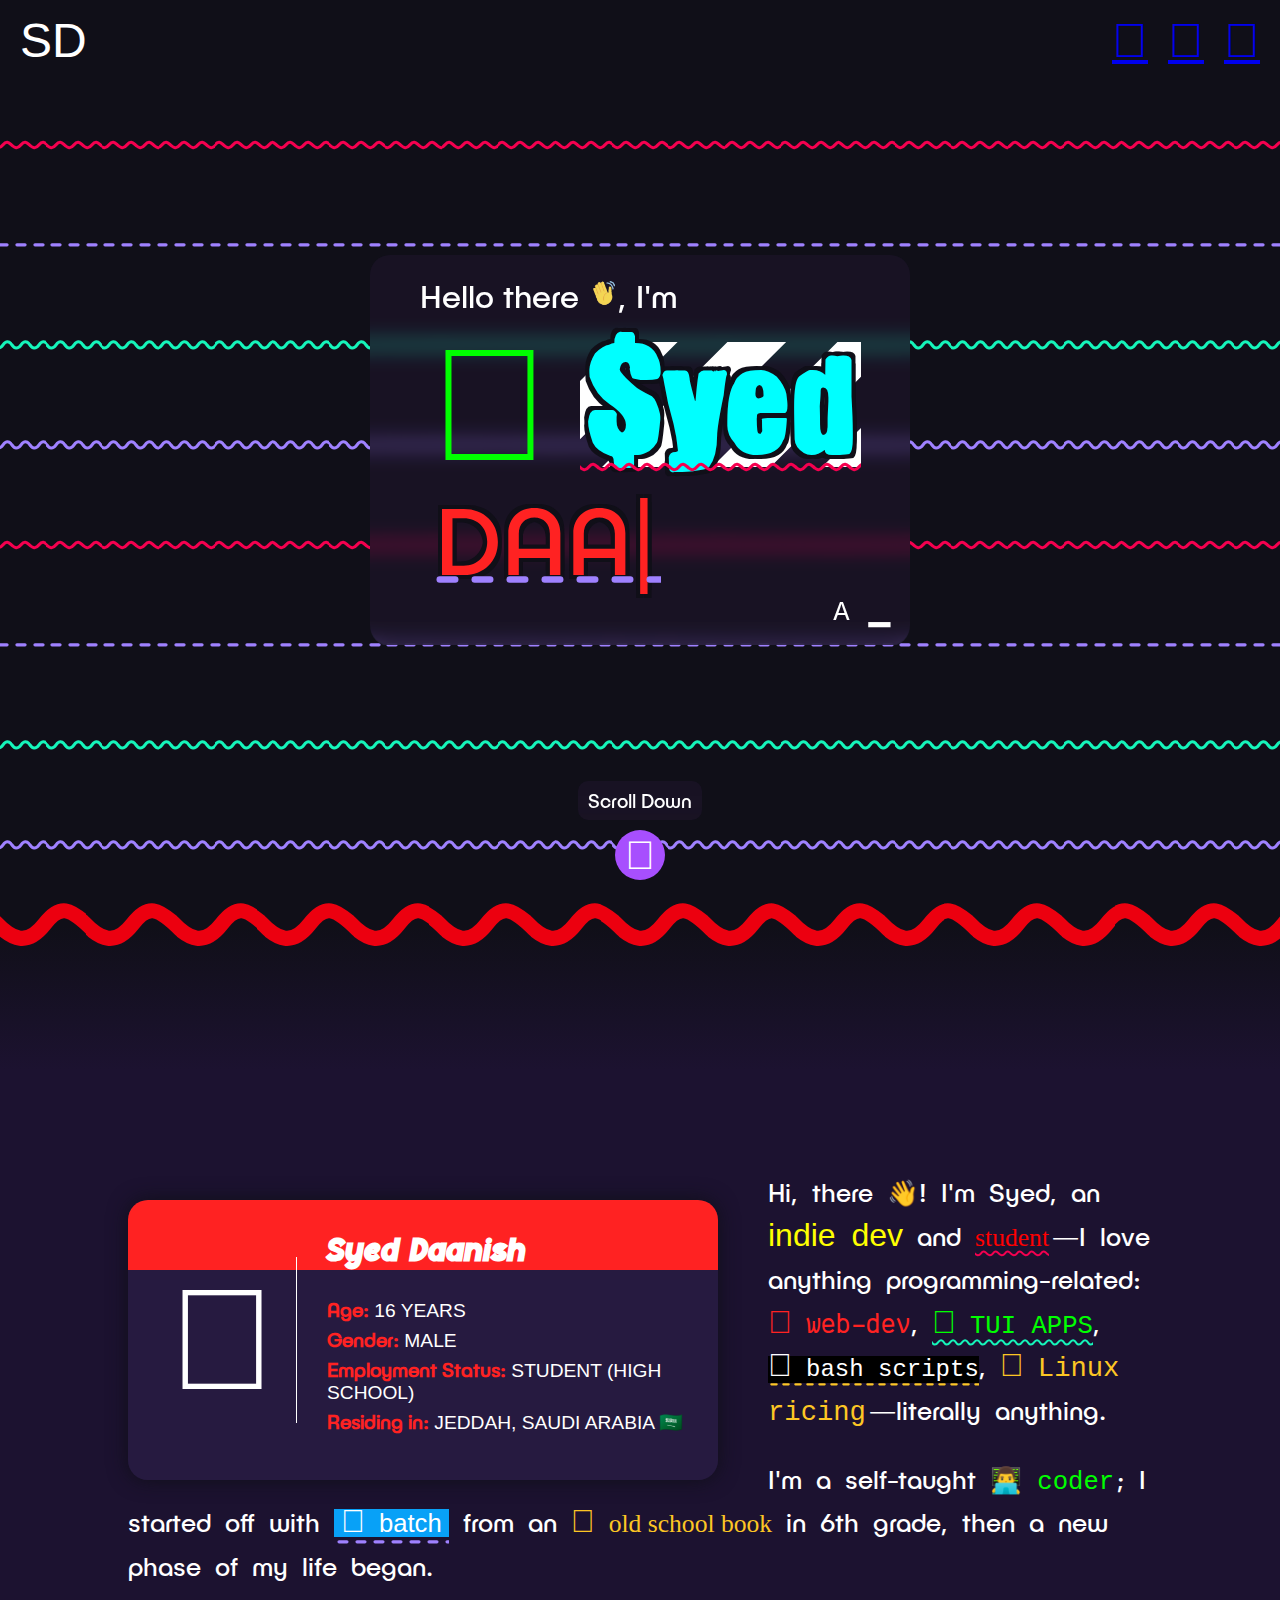
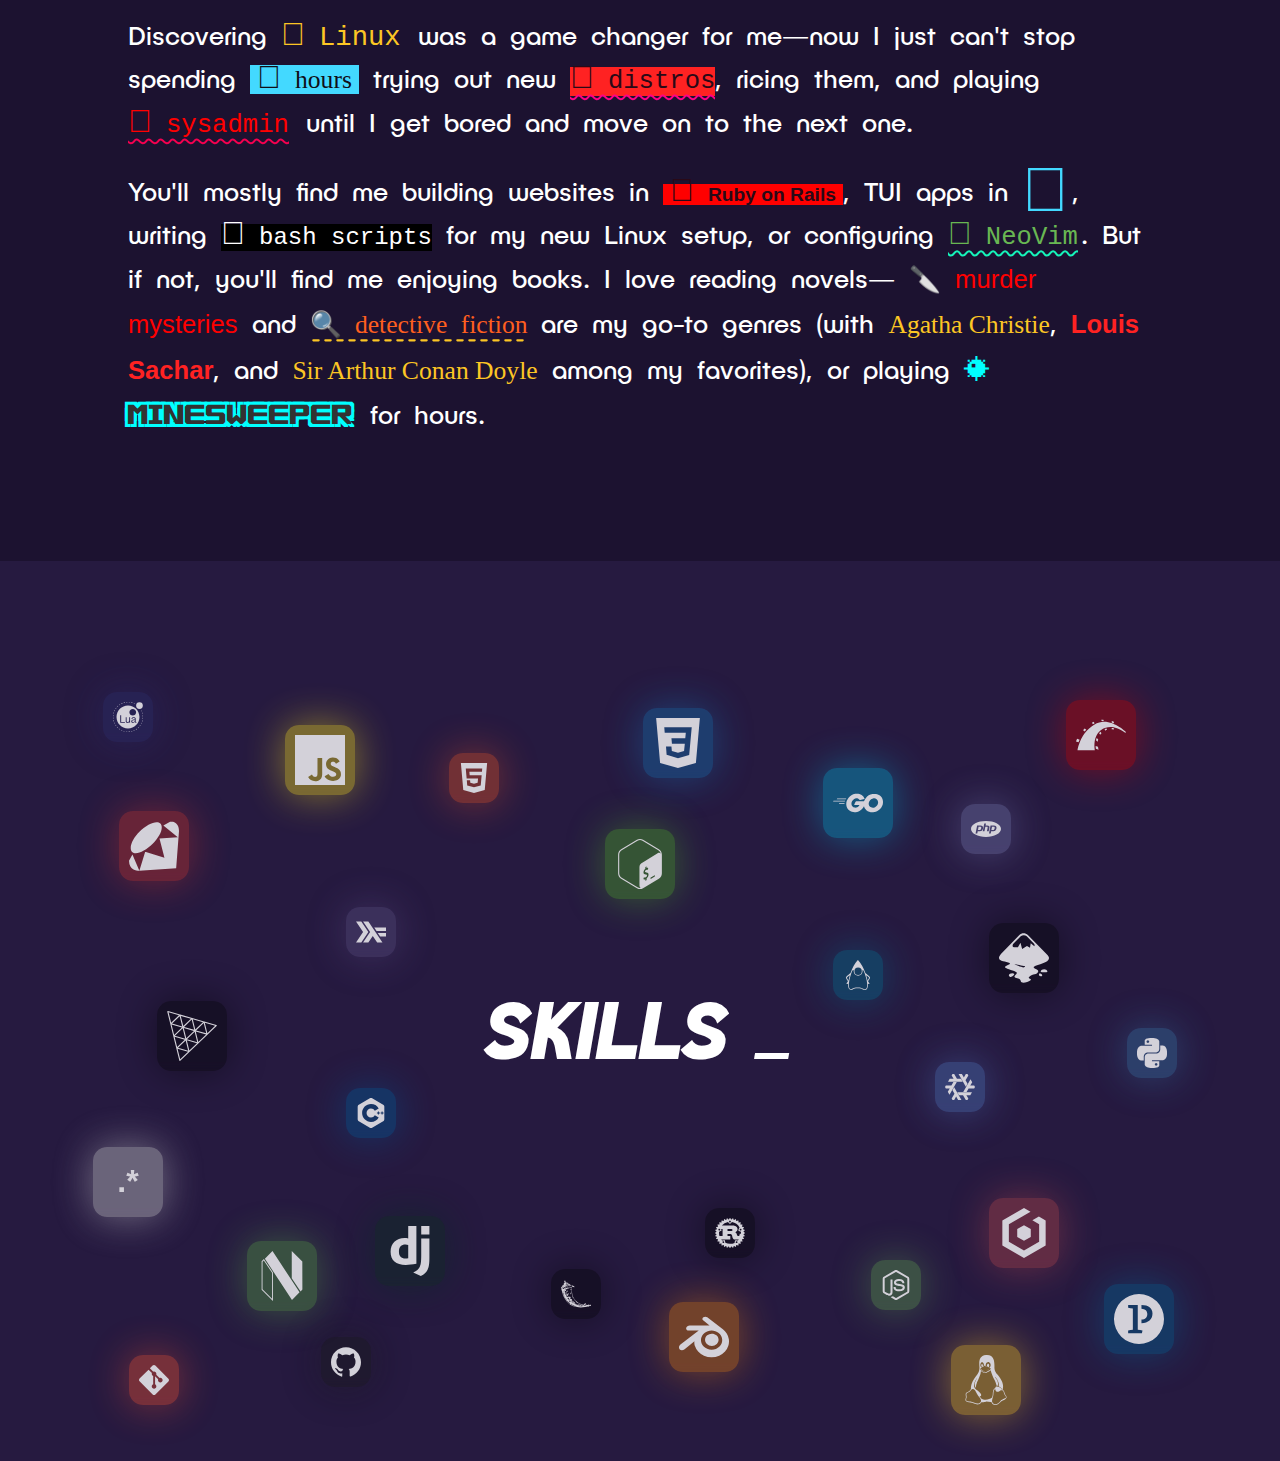
==== commit e5216ade: "Fix underining in page1" ====
--- a/index.html
+++ b/index.html
@@ -19,9 +19,9 @@
     <div class="header" id="header">
       <div class="header-logo">SD</div>
       <div class="links">
-        <div class="link"></div>
-        <div class="link"></div>
-        <div class="link"></div>
+        <a class="link" href="https://github.com/Toprun123"></a>
+        <a class="link" href="https://reddit.com/u/NixMurderer">󰑍</a>
+        <a class="link" href="https://discord.com/users/Toprun123"></a>
       </div>
     </div>
     <div class="page page1">
@@ -148,14 +148,12 @@
       </div>
       <span class="page2-content">
         <p>
-          Hi, there 👋! I'm Syed, a
+          Hi, there 👋! I'm Syed, an <span class="pg2 tech">indie dev</span> and
           <span
             class="pg2 hover hover-lined student hror"
             data-hover="I'm Studiying Cambridge AS Level"
             >student</span
-          >
-          and <span class="pg2 tech">tech</span> enthusiast—I love anything
-          programming-related:
+          >—I love anything programming-related:
           <span class="pg2 web"><span class="pg2 hurmit"></span>web-dev</span>,
           <a
             href="https://github.com/Toprun123?tab=repositories&language=go"
--- a/assets/css/new_page.css
+++ b/assets/css/new_page.css
@@ -275,7 +275,9 @@
 
 .hover {
   position: relative;
-  cursor: pointer;
+  cursor:
+    url("../images/cursor_pointer.svg") 16 16,
+    pointer;
   text-decoration: none;
   --color-hover: var(--color4);
 }
@@ -351,7 +353,9 @@
 
 .hover-lined {
   position: relative;
-  cursor: pointer;
+  cursor:
+    url("../images/cursor_pointer.svg") 16 16,
+    pointer;
   text-decoration: none;
 }
 
@@ -579,7 +583,9 @@
 .firstname .name {
   font-family: "impacto", sans-serif, "Hurmit";
   width: max-content;
-  cursor: pointer;
+  cursor:
+    url("../images/cursor_pointer.svg") 16 16,
+    pointer;
   position: relative;
   text-shadow:
     4px 4px 0 var(--bg),
@@ -593,7 +599,7 @@
   line-height: 0.9;
 }
 
-.firstname .name:hover::after {
+.firstname .name::after {
   content: "";
   position: absolute;
   left: 0;
@@ -603,6 +609,10 @@
   background: url("../images/wavy-line-1.svg") repeat-x;
   background-size: contain;
   z-index: 99;
+}
+
+.firstname .name:hover::after {
+  background: none;
 }
 
 .lastname {
@@ -617,11 +627,13 @@
     4px -4px 0 var(--bg),
     -4px 4px 0 var(--bg);
   color: var(--color3);
-  cursor: pointer;
+  cursor:
+    url("../images/cursor_pointer.svg") 16 16,
+    pointer;
   position: relative;
 }
 
-.lastname:hover::after {
+.lastname::after {
   content: "";
   position: absolute;
   left: 0;
@@ -633,6 +645,10 @@
   z-index: 99;
 }
 
+.lastname:hover::after {
+  background: none;
+}
+
 .scroll-tip {
   position: absolute;
   bottom: 20px;
@@ -642,7 +658,9 @@
   flex-direction: column;
   align-items: center;
   transform: translateX(-50%);
-  cursor: pointer;
+  cursor:
+    url("../images/cursor_pointer.svg") 16 16,
+    pointer;
 }
 
 .scroll-tip .icon-nerd {
@@ -721,7 +739,9 @@
   line-height: 1;
   color: var(--fg);
   z-index: 9999;
-  cursor: default;
+  cursor:
+    url("../images/cursor.svg") 16 16,
+    default;
   transition: opacity 0.5s ease-in-out;
   font-family: "Changa", sans-serif, "Hurmit";
 }
@@ -811,7 +831,9 @@
   transition:
     opacity 0.7s ease-in-out,
     background-color 0.25s ease-in-out;
-  cursor: pointer;
+  cursor:
+    url("../images/cursor_pointer.svg") 16 16,
+    pointer;
 }
 
 .logo:hover {
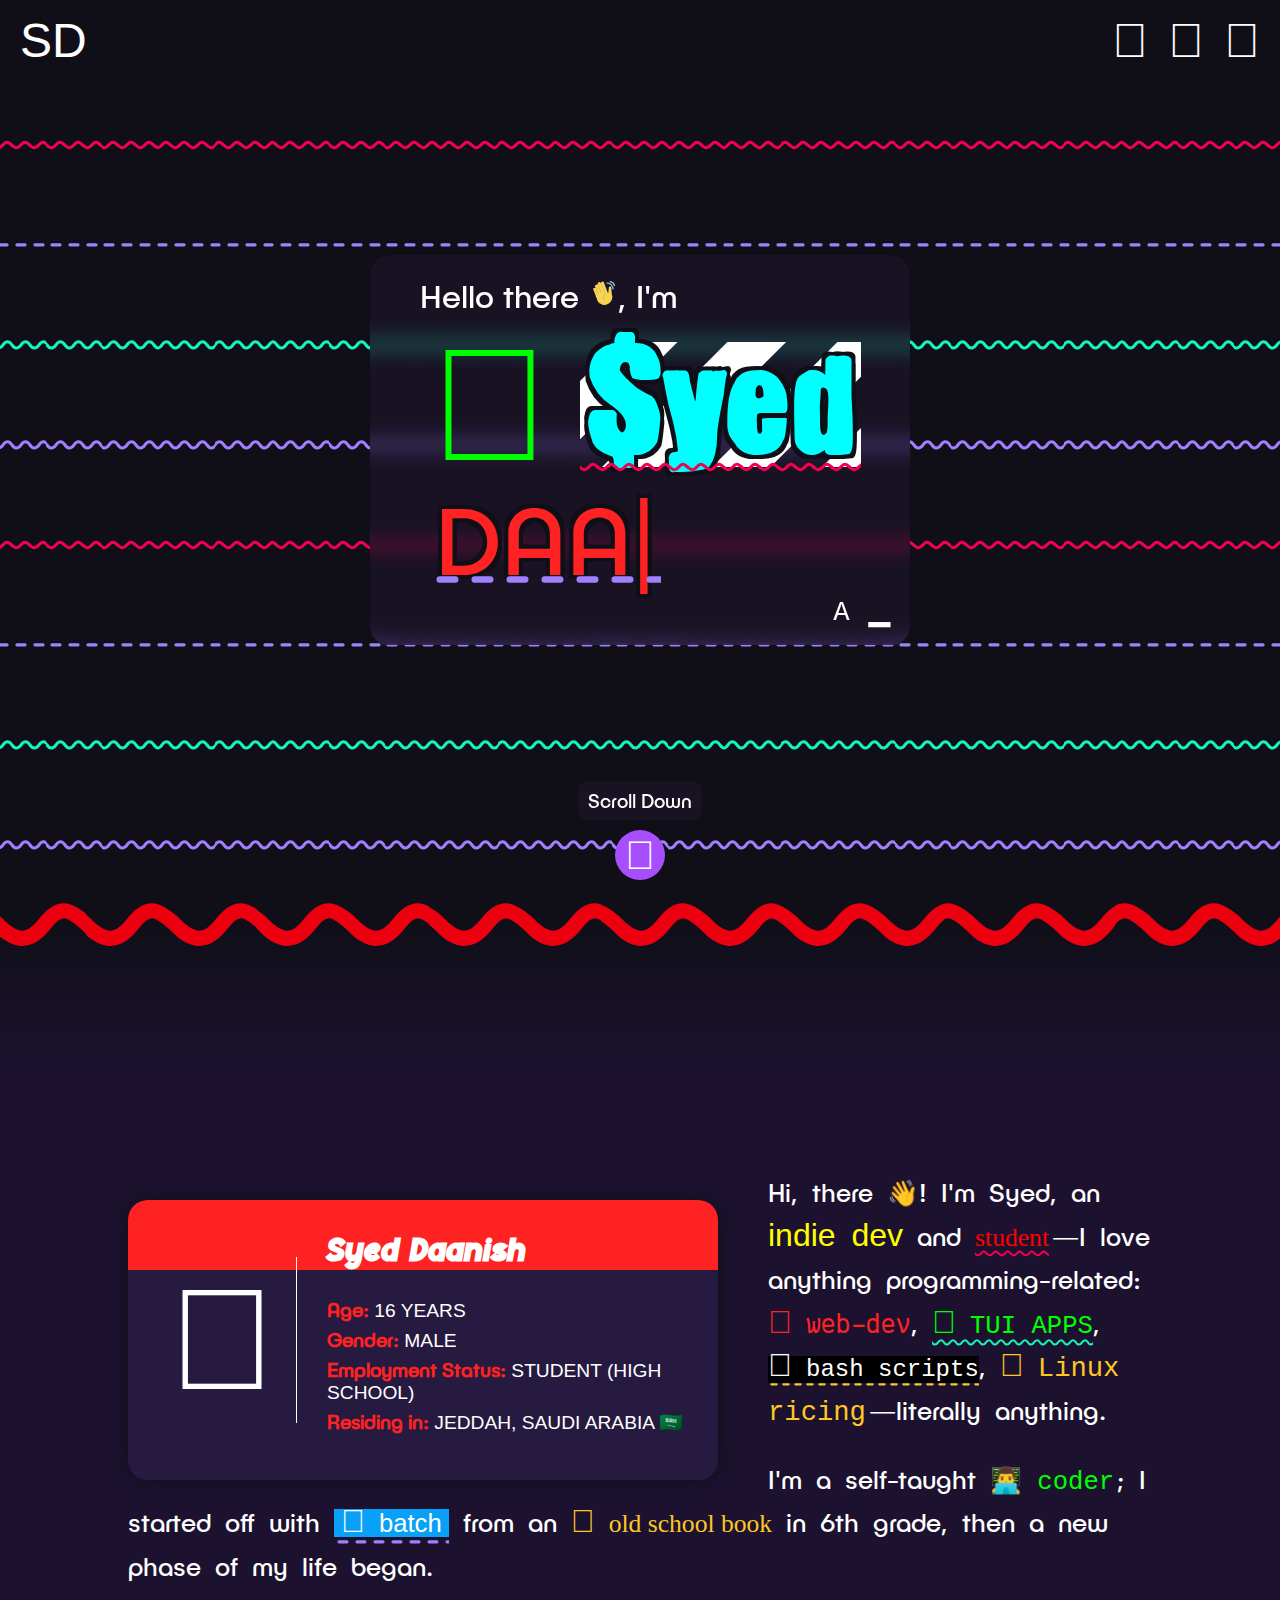
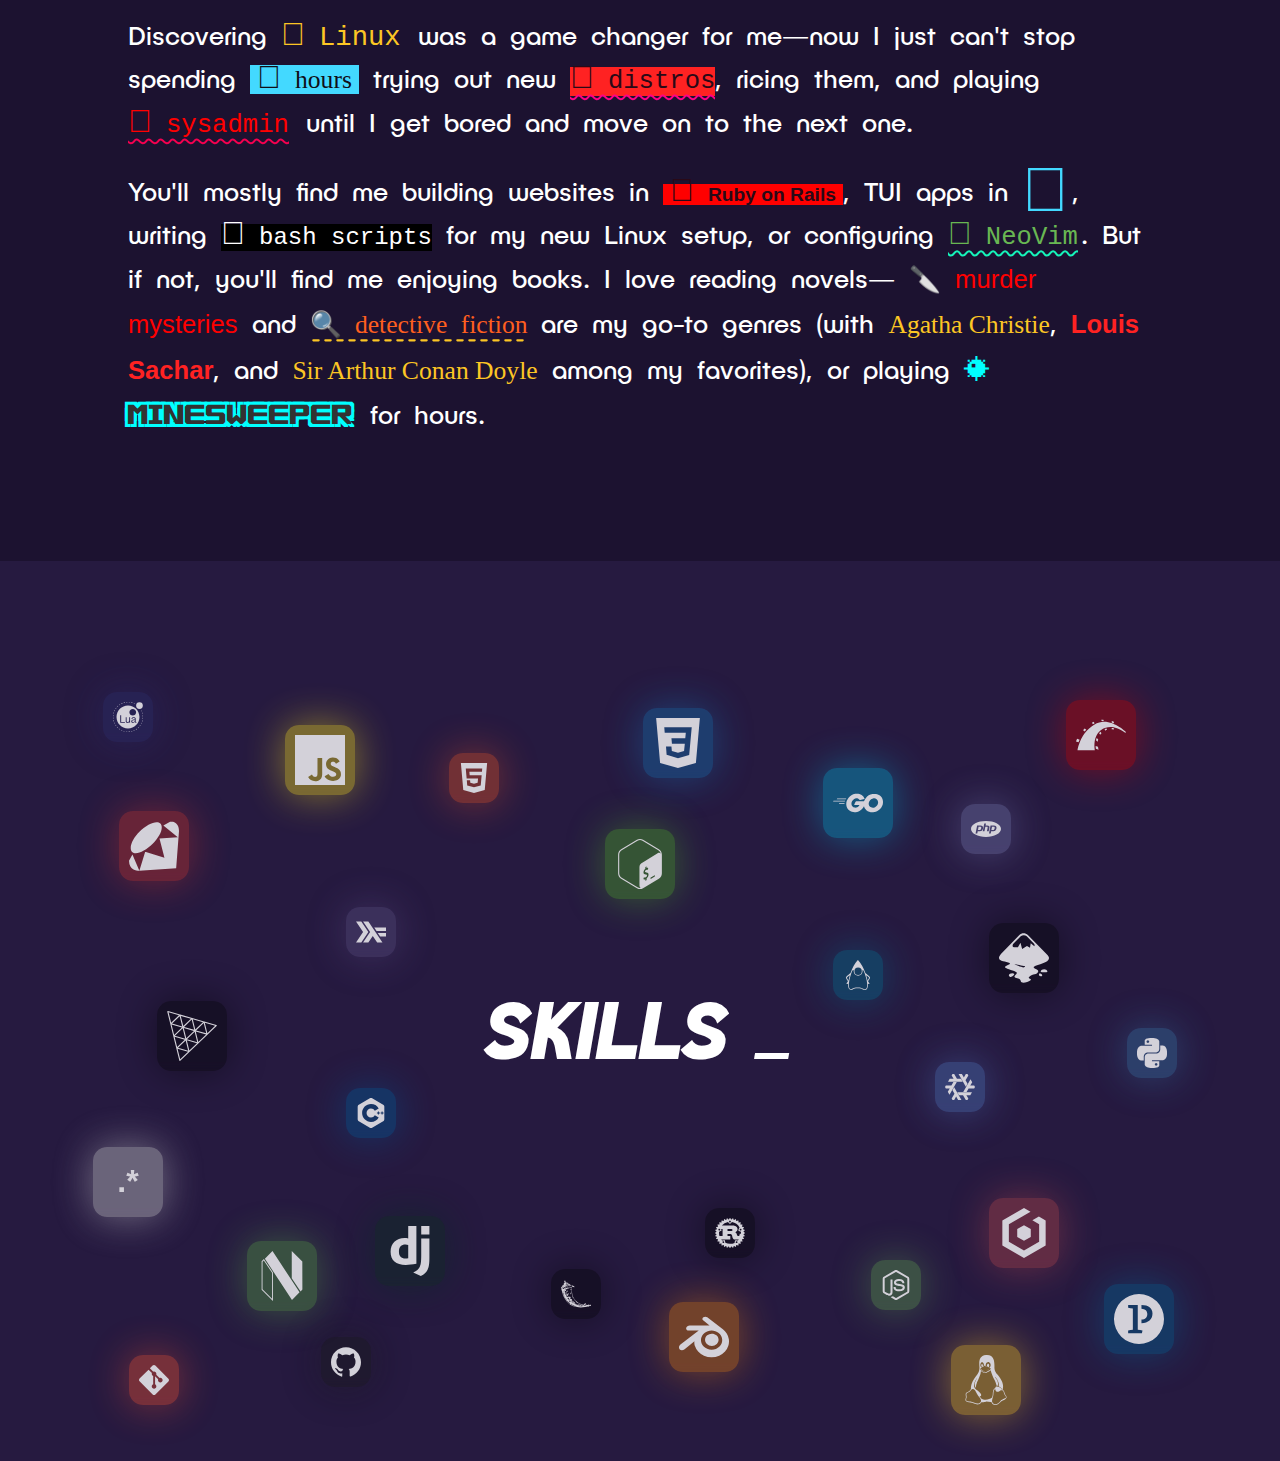
==== commit 522d504c: "Fixes" ====
--- a/index.html
+++ b/index.html
@@ -3,6 +3,7 @@
   <head>
     <meta charset="UTF-8" />
     <meta name="viewport" content="width=device-width, initial-scale=1.0" />
+    <title>Syed Daanish</title>
     <script type="importmap">
       {
         "imports": {
--- a/assets/css/new_page.css
+++ b/assets/css/new_page.css
@@ -615,6 +615,18 @@
   background: none;
 }
 
+.link {
+  color: var(--fg);
+  text-decoration: none;
+  cursor:
+    url("../images/cursor_pointer.svg") 16 16,
+    pointer;
+}
+
+.link:hover {
+  text-decoration: none;
+}
+
 .lastname {
   margin-left: 40px;
   line-height: 0.9;
